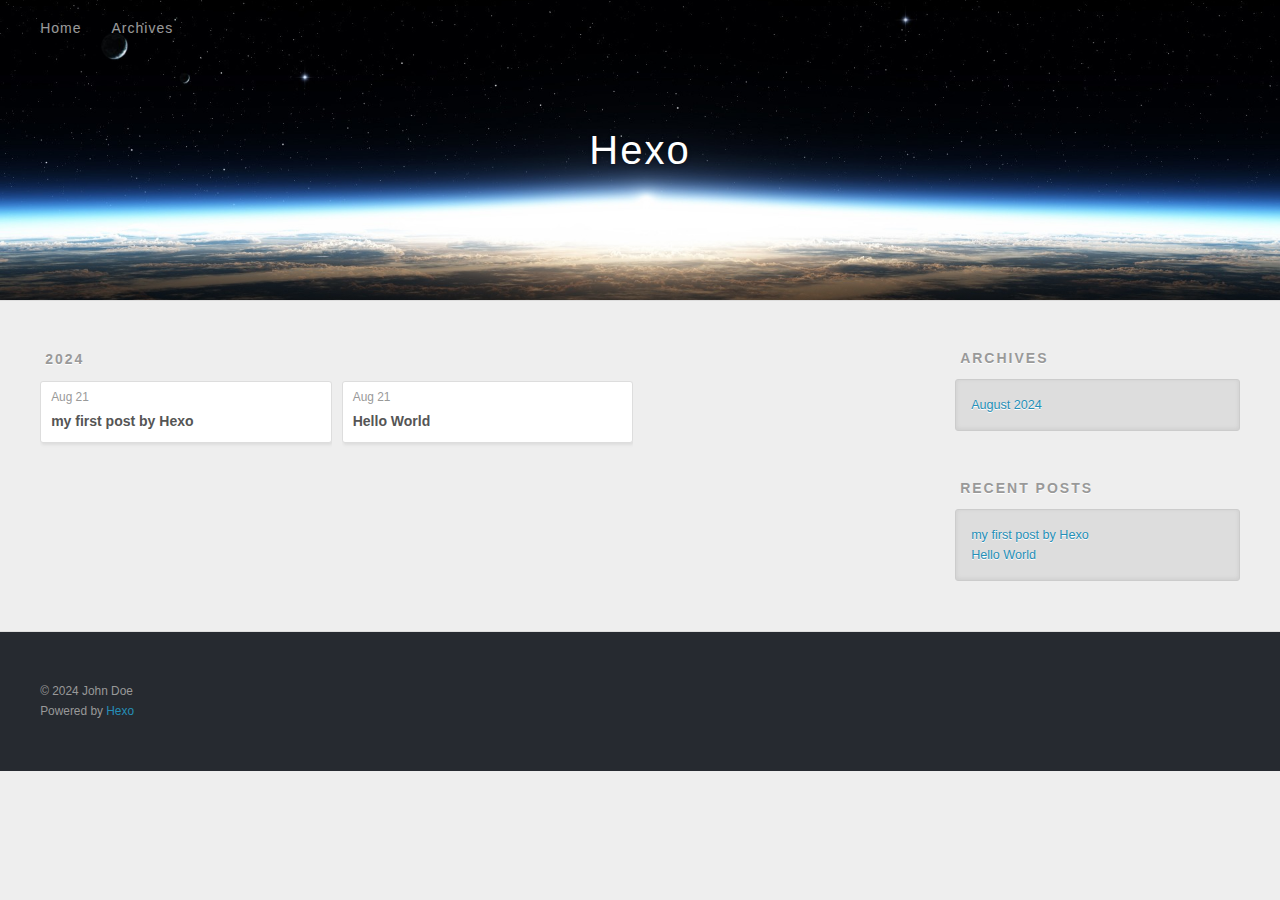
==== archives/index.html @ 2143d2cd "Site updated: 2024-08-21 15:59:13" ====
<!DOCTYPE html>
<html>
<head>
  <meta charset="utf-8">
  
  
  <title>Archives | Hexo</title>
  <meta name="viewport" content="width=device-width, initial-scale=1, shrink-to-fit=no">
  <meta property="og:type" content="website">
<meta property="og:title" content="Hexo">
<meta property="og:url" content="http://example.com/archives/index.html">
<meta property="og:site_name" content="Hexo">
<meta property="og:locale" content="en_US">
<meta property="article:author" content="John Doe">
<meta name="twitter:card" content="summary">
  
    <link rel="alternate" href="/atom.xml" title="Hexo" type="application/atom+xml">
  
  
    <link rel="shortcut icon" href="/favicon.png">
  
  
  
<link rel="stylesheet" href="/css/style.css">

  
    
<link rel="stylesheet" href="/fancybox/jquery.fancybox.min.css">

  
  
<meta name="generator" content="Hexo 7.3.0"></head>

<body>
  <div id="container">
    <div id="wrap">
      <header id="header">
  <div id="banner"></div>
  <div id="header-outer" class="outer">
    <div id="header-title" class="inner">
      <h1 id="logo-wrap">
        <a href="/" id="logo">Hexo</a>
      </h1>
      
    </div>
    <div id="header-inner" class="inner">
      <nav id="main-nav">
        <a id="main-nav-toggle" class="nav-icon"><span class="fa fa-bars"></span></a>
        
          <a class="main-nav-link" href="/">Home</a>
        
          <a class="main-nav-link" href="/archives">Archives</a>
        
      </nav>
      <nav id="sub-nav">
        
        
          <a class="nav-icon" href="/atom.xml" title="RSS Feed"><span class="fa fa-rss"></span></a>
        
        <a class="nav-icon nav-search-btn" title="Search"><span class="fa fa-search"></span></a>
      </nav>
      <div id="search-form-wrap">
        <form action="//google.com/search" method="get" accept-charset="UTF-8" class="search-form"><input type="search" name="q" class="search-form-input" placeholder="Search"><button type="submit" class="search-form-submit">&#xF002;</button><input type="hidden" name="sitesearch" value="http://example.com"></form>
      </div>
    </div>
  </div>
</header>

      <div class="outer">
        <section id="main">
  
  
    
    
      
      
      <section class="archives-wrap">
        <div class="archive-year-wrap">
          <a href="/archives/2024" class="archive-year">2024</a>
        </div>
        <div class="archives">
    
    <article class="archive-article archive-type-post">
  <div class="archive-article-inner">
    <header class="archive-article-header">
      <a href="/2024/08/21/my-first-post-by-Hexo/" class="archive-article-date">
  <time class="dt-published" datetime="2024-08-21T07:55:09.000Z" itemprop="datePublished">Aug 21</time>
</a>
      
  
    <h1 itemprop="name">
      <a class="archive-article-title" href="/2024/08/21/my-first-post-by-Hexo/">my first post by Hexo</a>
    </h1>
  

    </header>
  </div>
</article>
  
    
    
    <article class="archive-article archive-type-post">
  <div class="archive-article-inner">
    <header class="archive-article-header">
      <a href="/2024/08/21/hello-world/" class="archive-article-date">
  <time class="dt-published" datetime="2024-08-21T05:29:50.859Z" itemprop="datePublished">Aug 21</time>
</a>
      
  
    <h1 itemprop="name">
      <a class="archive-article-title" href="/2024/08/21/hello-world/">Hello World</a>
    </h1>
  

    </header>
  </div>
</article>
  
  
    </div></section>
  


</section>
        
          <aside id="sidebar">
  
    

  
    

  
    
  
    
  <div class="widget-wrap">
    <h3 class="widget-title">Archives</h3>
    <div class="widget">
      <ul class="archive-list"><li class="archive-list-item"><a class="archive-list-link" href="/archives/2024/08/">August 2024</a></li></ul>
    </div>
  </div>


  
    
  <div class="widget-wrap">
    <h3 class="widget-title">Recent Posts</h3>
    <div class="widget">
      <ul>
        
          <li>
            <a href="/2024/08/21/my-first-post-by-Hexo/">my first post by Hexo</a>
          </li>
        
          <li>
            <a href="/2024/08/21/hello-world/">Hello World</a>
          </li>
        
      </ul>
    </div>
  </div>

  
</aside>
        
      </div>
      <footer id="footer">
  
  <div class="outer">
    <div id="footer-info" class="inner">
      
      &copy; 2024 John Doe<br>
      Powered by <a href="https://hexo.io/" target="_blank">Hexo</a>
    </div>
  </div>
</footer>

    </div>
    <nav id="mobile-nav">
  
    <a href="/" class="mobile-nav-link">Home</a>
  
    <a href="/archives" class="mobile-nav-link">Archives</a>
  
</nav>
    


<script src="/js/jquery-3.6.4.min.js"></script>



  
<script src="/fancybox/jquery.fancybox.min.js"></script>




<script src="/js/script.js"></script>





  </div>
</body>
</html>
---- css/style.css ----
body {
  width: 100%;
}
body:before,
body:after {
  content: "";
  display: table;
}
body:after {
  clear: both;
}
html,
body,
div,
span,
applet,
object,
iframe,
h1,
h2,
h3,
h4,
h5,
h6,
p,
blockquote,
pre,
a,
abbr,
acronym,
address,
big,
cite,
code,
del,
dfn,
em,
img,
ins,
kbd,
q,
s,
samp,
small,
strike,
strong,
sub,
sup,
tt,
var,
dl,
dt,
dd,
ol,
ul,
li,
fieldset,
form,
label,
legend,
table,
caption,
tbody,
tfoot,
thead,
tr,
th,
td {
  margin: 0;
  padding: 0;
  border: 0;
  outline: 0;
  font-weight: inherit;
  font-style: inherit;
  font-family: inherit;
  font-size: 100%;
  vertical-align: baseline;
}
body {
  line-height: 1;
  color: #000;
  background: #fff;
}
ol,
ul {
  list-style: none;
}
table {
  border-collapse: separate;
  border-spacing: 0;
  vertical-align: middle;
}
caption,
th,
td {
  text-align: left;
  font-weight: normal;
  vertical-align: middle;
}
a img {
  border: none;
}
input,
button {
  margin: 0;
  padding: 0;
}
input::-moz-focus-inner,
button::-moz-focus-inner {
  border: 0;
  padding: 0;
}
html,
body,
#container {
  height: 100%;
}
body {
  background: #eee;
  font: 14px -apple-system, BlinkMacSystemFont, "Segoe UI", "Roboto", "Oxygen", "Ubuntu", "Cantarell", "Fira Sans", "Droid Sans", "Helvetica Neue", sans-serif;
  -webkit-text-size-adjust: 100%;
}
.outer {
  max-width: 1220px;
  margin: 0 auto;
  padding: 0 20px;
}
.outer:before,
.outer:after {
  content: "";
  display: table;
}
.outer:after {
  clear: both;
}
.inner {
  display: inline;
  float: left;
  width: 98.33333333333333%;
  margin: 0 0.833333333333333%;
}
.left,
.alignleft {
  float: left;
}
.right,
.alignright {
  float: right;
}
.clear {
  clear: both;
}
#container {
  position: relative;
}
.mobile-nav-on {
  overflow: hidden;
}
#wrap {
  height: 100%;
  width: 100%;
  position: absolute;
  top: 0;
  left: 0;
  -webkit-transition: 0.2s ease-out;
  -moz-transition: 0.2s ease-out;
  -ms-transition: 0.2s ease-out;
  transition: 0.2s ease-out;
  z-index: 1;
  background: #eee;
}
.mobile-nav-on #wrap {
  left: 280px;
}
@media screen and (min-width: 768px) {
  #main {
    display: inline;
    float: left;
    width: 73.33333333333333%;
    margin: 0 0.833333333333333%;
  }
}
.article-date,
.article-category-link,
.archive-year,
.widget-title {
  text-decoration: none;
  text-transform: uppercase;
  letter-spacing: 2px;
  color: #999;
  margin-bottom: 1em;
  margin-left: 5px;
  line-height: 1em;
  text-shadow: 0 1px #fff;
  font-weight: bold;
}
.article-inner,
.archive-article-inner {
  background: #fff;
  -webkit-box-shadow: 1px 2px 3px #ddd;
  box-shadow: 1px 2px 3px #ddd;
  border: 1px solid #ddd;
  border-radius: 3px;
}
.article-entry h1,
.widget h1 {
  font-size: 2em;
}
.article-entry h2,
.widget h2 {
  font-size: 1.5em;
}
.article-entry h3,
.widget h3 {
  font-size: 1.3em;
}
.article-entry h4,
.widget h4 {
  font-size: 1.2em;
}
.article-entry h5,
.widget h5 {
  font-size: 1em;
}
.article-entry h6,
.widget h6 {
  font-size: 1em;
  color: #999;
}
.article-entry hr,
.widget hr {
  border: 1px dashed #ddd;
}
.article-entry strong,
.widget strong {
  font-weight: bold;
}
.article-entry em,
.widget em,
.article-entry cite,
.widget cite {
  font-style: italic;
}
.article-entry sup,
.widget sup,
.article-entry sub,
.widget sub {
  font-size: 0.75em;
  line-height: 0;
  position: relative;
  vertical-align: baseline;
}
.article-entry sup,
.widget sup {
  top: -0.5em;
}
.article-entry sub,
.widget sub {
  bottom: -0.2em;
}
.article-entry small,
.widget small {
  font-size: 0.85em;
}
.article-entry acronym,
.widget acronym,
.article-entry abbr,
.widget abbr {
  border-bottom: 1px dotted;
}
.article-entry ul,
.widget ul,
.article-entry ol,
.widget ol,
.article-entry dl,
.widget dl {
  margin: 0 20px;
  line-height: 1.6em;
}
.article-entry ul ul,
.widget ul ul,
.article-entry ol ul,
.widget ol ul,
.article-entry ul ol,
.widget ul ol,
.article-entry ol ol,
.widget ol ol {
  margin-top: 0;
  margin-bottom: 0;
}
.article-entry ul,
.widget ul {
  list-style: disc;
}
.article-entry ol,
.widget ol {
  list-style: decimal;
}
.article-entry dt,
.widget dt {
  font-weight: bold;
}
#header {
  height: 300px;
  position: relative;
  border-bottom: 1px solid #ddd;
}
#header:before,
#header:after {
  content: "";
  position: absolute;
  left: 0;
  right: 0;
  height: 40px;
}
#header:before {
  top: 0;
  background: -webkit-linear-gradient(rgba(0,0,0,0.2), transparent);
  background: -moz-linear-gradient(rgba(0,0,0,0.2), transparent);
  background: -ms-linear-gradient(rgba(0,0,0,0.2), transparent);
  background: linear-gradient(rgba(0,0,0,0.2), transparent);
}
#header:after {
  bottom: 0;
  background: -webkit-linear-gradient(transparent, rgba(0,0,0,0.2));
  background: -moz-linear-gradient(transparent, rgba(0,0,0,0.2));
  background: -ms-linear-gradient(transparent, rgba(0,0,0,0.2));
  background: linear-gradient(transparent, rgba(0,0,0,0.2));
}
#header-outer {
  height: 100%;
  position: relative;
}
#header-inner {
  position: relative;
  overflow: hidden;
}
#banner {
  position: absolute;
  top: 0;
  left: 0;
  width: 100%;
  height: 100%;
  background: url("images/banner.jpg") center #000;
  background-size: cover;
  z-index: -1;
}
#header-title {
  text-align: center;
  height: 40px;
  position: absolute;
  top: 50%;
  left: 0;
  margin-top: -20px;
}
#logo,
#subtitle {
  text-decoration: none;
  color: #fff;
  font-weight: 300;
  text-shadow: 0 1px 4px rgba(0,0,0,0.3);
}
#logo {
  font-size: 40px;
  line-height: 40px;
  letter-spacing: 2px;
}
#subtitle {
  font-size: 16px;
  line-height: 16px;
  letter-spacing: 1px;
}
#subtitle-wrap {
  margin-top: 16px;
}
#main-nav {
  float: left;
  margin-left: -15px;
}
.nav-icon,
.main-nav-link {
  float: left;
  color: #fff;
  opacity: 0.6;
  text-decoration: none;
  text-shadow: 0 1px rgba(0,0,0,0.2);
  -webkit-transition: opacity 0.2s;
  -moz-transition: opacity 0.2s;
  -ms-transition: opacity 0.2s;
  transition: opacity 0.2s;
  display: block;
  padding: 20px 15px;
}
.nav-icon:hover,
.main-nav-link:hover {
  opacity: 1;
}
.nav-icon {
  text-align: center;
  font-size: 14px;
  width: 14px;
  height: 14px;
  padding: 20px 15px;
  position: relative;
  cursor: pointer;
}
.main-nav-link {
  font-weight: 300;
  letter-spacing: 1px;
}
@media screen and (max-width: 479px) {
  .main-nav-link {
    display: none;
  }
}
#main-nav-toggle {
  display: none;
}
@media screen and (max-width: 479px) {
  #main-nav-toggle {
    display: block;
  }
}
#sub-nav {
  float: right;
  margin-right: -15px;
}
#search-form-wrap {
  position: absolute;
  top: 15px;
  width: 150px;
  height: 30px;
  right: -150px;
  opacity: 0;
  -webkit-transition: 0.2s ease-out;
  -moz-transition: 0.2s ease-out;
  -ms-transition: 0.2s ease-out;
  transition: 0.2s ease-out;
}
#search-form-wrap.on {
  opacity: 1;
  right: 0;
}
@media screen and (max-width: 479px) {
  #search-form-wrap {
    width: 100%;
    right: -100%;
  }
}
.search-form {
  position: absolute;
  top: 0;
  left: 0;
  right: 0;
  background: #fff;
  padding: 5px 15px;
  border-radius: 15px;
  -webkit-box-shadow: 0 0 10px rgba(0,0,0,0.3);
  box-shadow: 0 0 10px rgba(0,0,0,0.3);
}
.search-form-input {
  border: none;
  background: none;
  color: #555;
  width: 100%;
  font: 13px -apple-system, BlinkMacSystemFont, "Segoe UI", "Roboto", "Oxygen", "Ubuntu", "Cantarell", "Fira Sans", "Droid Sans", "Helvetica Neue", sans-serif;
  outline: none;
}
.search-form-input::-webkit-search-results-decoration,
.search-form-input::-webkit-search-cancel-button {
  -webkit-appearance: none;
}
.search-form-submit {
  position: absolute;
  top: 50%;
  right: 10px;
  margin-top: -7px;
  font: 13px ForkAwesome;
  border: none;
  background: none;
  color: #bbb;
  cursor: pointer;
}
.search-form-submit:hover,
.search-form-submit:focus {
  color: #777;
}
.article {
  margin: 50px 0;
}
.article-inner {
  overflow: hidden;
}
.article-meta:before,
.article-meta:after {
  content: "";
  display: table;
}
.article-meta:after {
  clear: both;
}
.article-date {
  float: left;
}
.article-category {
  float: left;
  line-height: 1em;
  color: #ccc;
  text-shadow: 0 1px #fff;
  margin-left: 8px;
}
.article-category:before {
  content: "\2022";
}
.article-category-link {
  margin: 0 12px 1em;
}
.article-header {
  padding: 20px 20px 0;
}
.article-title {
  text-decoration: none;
  font-size: 2em;
  font-weight: bold;
  color: #555;
  line-height: 1.1em;
  -webkit-transition: color 0.2s;
  -moz-transition: color 0.2s;
  -ms-transition: color 0.2s;
  transition: color 0.2s;
}
a.article-title:hover {
  color: #258fb8;
}
.article-entry {
  color: #555;
  padding: 0 20px;
}
.article-entry:before,
.article-entry:after {
  content: "";
  display: table;
}
.article-entry:after {
  clear: both;
}
.article-entry p,
.article-entry table {
  line-height: 1.6em;
  margin: 1.6em 0;
}
.article-entry h1,
.article-entry h2,
.article-entry h3,
.article-entry h4,
.article-entry h5,
.article-entry h6 {
  font-weight: bold;
}
.article-entry h1,
.article-entry h2,
.article-entry h3,
.article-entry h4,
.article-entry h5,
.article-entry h6 {
  line-height: 1.1em;
  margin: 1.1em 0;
}
.article-entry a {
  color: #258fb8;
  text-decoration: none;
}
.article-entry a:hover {
  text-decoration: underline;
}
.article-entry ul,
.article-entry ol,
.article-entry dl {
  margin-top: 1.6em;
  margin-bottom: 1.6em;
}
.article-entry img,
.article-entry video {
  max-width: 100%;
  height: auto;
  display: block;
  margin: auto;
}
.article-entry iframe {
  border: none;
}
.article-entry table {
  width: 100%;
  border-collapse: collapse;
  border-spacing: 0;
}
.article-entry th {
  font-weight: bold;
  border-bottom: 3px solid #ddd;
  padding-bottom: 0.5em;
}
.article-entry td {
  border-bottom: 1px solid #ddd;
  padding: 10px 0;
}
.article-entry blockquote {
  font-family: Georgia, "Times New Roman", serif;
  margin: 1.6em 20px;
  text-align: center;
}
.article-entry blockquote footer {
  font-size: 14px;
  margin: 1.6em 0;
  font-family: -apple-system, BlinkMacSystemFont, "Segoe UI", "Roboto", "Oxygen", "Ubuntu", "Cantarell", "Fira Sans", "Droid Sans", "Helvetica Neue", sans-serif;
}
.article-entry blockquote footer cite:before {
  content: "—";
  padding: 0 0.5em;
}
.article-entry .pullquote {
  text-align: left;
  width: 45%;
  margin: 0;
}
.article-entry .pullquote.left {
  margin-left: 0.5em;
  margin-right: 1em;
}
.article-entry .pullquote.right {
  margin-right: 0.5em;
  margin-left: 1em;
}
.article-entry .caption {
  color: #999;
  display: block;
  font-size: 0.9em;
  margin-top: 0.5em;
  position: relative;
  text-align: center;
}
.article-entry .video-container {
  position: relative;
  padding-top: 56.25%;
  height: 0;
  overflow: hidden;
}
.article-entry .video-container iframe,
.article-entry .video-container object,
.article-entry .video-container embed {
  position: absolute;
  top: 0;
  left: 0;
  width: 100%;
  height: 100%;
  margin-top: 0;
}
.article-more-link a {
  display: inline-block;
  line-height: 1em;
  padding: 6px 15px;
  border-radius: 15px;
  background: #eee;
  color: #999;
  text-shadow: 0 1px #fff;
  text-decoration: none;
}
.article-more-link a:hover {
  background: #258fb8;
  color: #fff;
  text-decoration: none;
  text-shadow: 0 1px #1e7293;
}
.article-footer {
  font-size: 0.85em;
  line-height: 1.6em;
  border-top: 1px solid #ddd;
  padding-top: 1.6em;
  margin: 0 20px 20px;
}
.article-footer:before,
.article-footer:after {
  content: "";
  display: table;
}
.article-footer:after {
  clear: both;
}
.article-footer a {
  color: #999;
  text-decoration: none;
}
.article-footer a:hover {
  color: #555;
}
.article-tag-list-item {
  float: left;
  margin-right: 10px;
}
.article-tag-list-link:before {
  content: "#";
}
.article-comment-link {
  float: right;
}
.article-comment-link:before {
  padding-right: 8px;
}
.article-share-link {
  cursor: pointer;
  float: right;
  margin-left: 20px;
}
.article-share-link:before {
  padding-right: 6px;
}
#article-nav {
  position: relative;
}
#article-nav:before,
#article-nav:after {
  content: "";
  display: table;
}
#article-nav:after {
  clear: both;
}
@media screen and (min-width: 768px) {
  #article-nav {
    margin: 50px 0;
  }
  #article-nav:before {
    width: 8px;
    height: 8px;
    position: absolute;
    top: 50%;
    left: 50%;
    margin-top: -4px;
    margin-left: -4px;
    content: "";
    border-radius: 50%;
    background: #ddd;
    -webkit-box-shadow: 0 1px 2px #fff;
    box-shadow: 0 1px 2px #fff;
  }
}
.article-nav-link-wrap {
  text-decoration: none;
  text-shadow: 0 1px #fff;
  color: #999;
  -webkit-box-sizing: border-box;
  -moz-box-sizing: border-box;
  box-sizing: border-box;
  margin-top: 50px;
  text-align: center;
  display: block;
}
.article-nav-link-wrap:hover {
  color: #555;
}
@media screen and (min-width: 768px) {
  .article-nav-link-wrap {
    width: 50%;
    margin-top: 0;
  }
}
@media screen and (min-width: 768px) {
  #article-nav-newer {
    float: left;
    text-align: right;
    padding-right: 20px;
  }
}
@media screen and (min-width: 768px) {
  #article-nav-older {
    float: right;
    text-align: left;
    padding-left: 20px;
  }
}
.article-nav-caption {
  text-transform: uppercase;
  letter-spacing: 2px;
  color: #ddd;
  line-height: 1em;
  font-weight: bold;
}
#article-nav-newer .article-nav-caption {
  margin-right: -2px;
}
.article-nav-title {
  font-size: 0.85em;
  line-height: 1.6em;
  margin-top: 0.5em;
}
.article-share-box {
  position: absolute;
  display: none;
  background: #fff;
  -webkit-box-shadow: 1px 2px 10px rgba(0,0,0,0.2);
  box-shadow: 1px 2px 10px rgba(0,0,0,0.2);
  border-radius: 3px;
  margin-left: -145px;
  overflow: hidden;
  z-index: 1;
}
.article-share-box.on {
  display: block;
}
.article-share-input {
  width: 100%;
  background: none;
  -webkit-box-sizing: border-box;
  -moz-box-sizing: border-box;
  box-sizing: border-box;
  font: 14px -apple-system, BlinkMacSystemFont, "Segoe UI", "Roboto", "Oxygen", "Ubuntu", "Cantarell", "Fira Sans", "Droid Sans", "Helvetica Neue", sans-serif;
  padding: 0 15px;
  color: #555;
  outline: none;
  border: 1px solid #ddd;
  border-radius: 3px 3px 0 0;
  height: 36px;
  line-height: 36px;
}
.article-share-links {
  background: #eee;
}
.article-share-links:before,
.article-share-links:after {
  content: "";
  display: table;
}
.article-share-links:after {
  clear: both;
}
.article-share-twitter,
.article-share-facebook,
.article-share-pinterest,
.article-share-linkedin {
  width: 50px;
  height: 36px;
  display: block;
  float: left;
  position: relative;
  color: #999;
  text-shadow: 0 1px #fff;
}
.article-share-twitter:before,
.article-share-facebook:before,
.article-share-pinterest:before,
.article-share-linkedin:before {
  font-size: 20px;
  width: 20px;
  height: 20px;
  position: absolute;
  top: 50%;
  left: 50%;
  margin-top: -10px;
  margin-left: -10px;
  text-align: center;
}
.article-share-twitter:hover,
.article-share-facebook:hover,
.article-share-pinterest:hover,
.article-share-linkedin:hover {
  color: #fff;
}
.article-share-twitter:hover {
  background: #00aced;
  text-shadow: 0 1px #008abe;
}
.article-share-facebook:hover {
  background: #3b5998;
  text-shadow: 0 1px #2f477a;
}
.article-share-pinterest:hover {
  background: #cb2027;
  text-shadow: 0 1px #a21a1f;
}
.article-share-linkedin:hover {
  background: #0077b5;
  text-shadow: 0 1px #005f91;
}
.article-gallery {
  background: #000;
  position: relative;
}
.article-gallery-photos {
  position: relative;
  overflow: hidden;
}
.article-gallery-img {
  display: none;
  max-width: 100%;
}
.article-gallery-img:first-child {
  display: block;
}
.article-gallery-img.loaded {
  position: absolute;
  display: block;
}
.article-gallery-img img {
  display: block;
  max-width: 100%;
  margin: 0 auto;
}
#comments {
  background: #fff;
  -webkit-box-shadow: 1px 2px 3px #ddd;
  box-shadow: 1px 2px 3px #ddd;
  padding: 20px;
  border: 1px solid #ddd;
  border-radius: 3px;
  margin: 50px 0;
}
#comments a {
  color: #258fb8;
}
.archives-wrap {
  margin: 50px 0;
}
.archives:before,
.archives:after {
  content: "";
  display: table;
}
.archives:after {
  clear: both;
}
.archive-year-wrap {
  margin-bottom: 1em;
}
.archives {
  -webkit-column-gap: 10px;
  -moz-column-gap: 10px;
  column-gap: 10px;
}
@media screen and (min-width: 480px) and (max-width: 767px) {
  .archives {
    -webkit-column-count: 2;
    -moz-column-count: 2;
    column-count: 2;
  }
}
@media screen and (min-width: 768px) {
  .archives {
    -webkit-column-count: 3;
    -moz-column-count: 3;
    column-count: 3;
  }
}
.archive-article {
  -webkit-column-break-inside: avoid;
  page-break-inside: avoid;
  overflow: hidden;
  break-inside: avoid-column;
}
.archive-article-inner {
  padding: 10px;
  margin-bottom: 15px;
}
.archive-article-title {
  text-decoration: none;
  font-weight: bold;
  color: #555;
  -webkit-transition: color 0.2s;
  -moz-transition: color 0.2s;
  -ms-transition: color 0.2s;
  transition: color 0.2s;
  line-height: 1.6em;
}
.archive-article-title:hover {
  color: #258fb8;
}
.archive-article-footer {
  margin-top: 1em;
}
.archive-article-date {
  color: #999;
  text-decoration: none;
  font-size: 0.85em;
  line-height: 1em;
  margin-bottom: 0.5em;
  display: block;
}
#page-nav {
  margin: 50px auto;
  background: #fff;
  -webkit-box-shadow: 1px 2px 3px #ddd;
  box-shadow: 1px 2px 3px #ddd;
  border: 1px solid #ddd;
  border-radius: 3px;
  text-align: center;
  color: #999;
  overflow: hidden;
}
#page-nav:before,
#page-nav:after {
  content: "";
  display: table;
}
#page-nav:after {
  clear: both;
}
#page-nav a,
#page-nav span {
  padding: 10px 20px;
  line-height: 1;
  height: 2ex;
}
#page-nav a {
  color: #999;
  text-decoration: none;
}
#page-nav a:hover {
  background: #999;
  color: #fff;
}
#page-nav .prev {
  float: left;
}
#page-nav .next {
  float: right;
}
#page-nav .page-number {
  display: inline-block;
}
@media screen and (max-width: 479px) {
  #page-nav .page-number {
    display: none;
  }
}
#page-nav .current {
  color: #555;
  font-weight: bold;
}
#page-nav .space {
  color: #ddd;
}
#footer {
  background: #262a30;
  padding: 50px 0;
  border-top: 1px solid #ddd;
  color: #999;
}
#footer a {
  color: #258fb8;
  text-decoration: none;
}
#footer a:hover {
  text-decoration: underline;
}
#footer-info {
  line-height: 1.6em;
  font-size: 0.85em;
}
.article-entry pre,
.article-entry .highlight {
  background: #2d2d2d;
  margin: 0 -20px;
  padding: 15px 20px;
  border-style: solid;
  border-color: #ddd;
  border-width: 1px 0;
  overflow: auto;
  color: #ccc;
  line-height: 22.400000000000002px;
}
.article-entry .highlight .gutter pre,
.article-entry .gist .gist-file .gist-data .line-numbers {
  color: #666;
  font-size: 0.85em;
}
.article-entry pre,
.article-entry code {
  font-family: "Source Code Pro", Consolas, Monaco, Menlo, Consolas, monospace;
}
.article-entry code {
  background: #eee;
  text-shadow: 0 1px #fff;
  padding: 0 0.3em;
}
.article-entry pre code {
  background: none;
  text-shadow: none;
  padding: 0;
}
.article-entry .highlight pre {
  border: none;
  margin: 0;
  padding: 0;
}
.article-entry .highlight table {
  margin: 0;
  width: auto;
}
.article-entry .highlight td {
  border: none;
  padding: 0;
}
.article-entry .highlight figcaption {
  font-size: 0.85em;
  color: #999;
  line-height: 1em;
  margin-bottom: 1em;
}
.article-entry .highlight figcaption:before,
.article-entry .highlight figcaption:after {
  content: "";
  display: table;
}
.article-entry .highlight figcaption:after {
  clear: both;
}
.article-entry .highlight figcaption a {
  float: right;
}
.article-entry .highlight .gutter {
  -moz-user-select: none;
  -ms-user-select: none;
  -webkit-user-select: none;
  -webkit-user-select: none;
  -moz-user-select: none;
  -ms-user-select: none;
  user-select: none;
}
.article-entry .highlight .gutter pre {
  text-align: right;
  padding-right: 20px;
}
.article-entry .highlight .line {
  height: 22.400000000000002px;
}
.article-entry .highlight .line.marked {
  background: #515151;
}
.article-entry .gist {
  margin: 0 -20px;
  border-style: solid;
  border-color: #ddd;
  border-width: 1px 0;
  background: #2d2d2d;
  padding: 15px 20px 15px 0;
}
.article-entry .gist .gist-file {
  border: none;
  font-family: "Source Code Pro", Consolas, Monaco, Menlo, Consolas, monospace;
  margin: 0;
}
.article-entry .gist .gist-file .gist-data {
  background: none;
  border: none;
}
.article-entry .gist .gist-file .gist-data .line-numbers {
  background: none;
  border: none;
  padding: 0 20px 0 0;
}
.article-entry .gist .gist-file .gist-data .line-data {
  padding: 0 !important;
}
.article-entry .gist .gist-file .highlight {
  margin: 0;
  padding: 0;
  border: none;
}
.article-entry .gist .gist-file .gist-meta {
  background: #2d2d2d;
  color: #999;
  font: 0.85em -apple-system, BlinkMacSystemFont, "Segoe UI", "Roboto", "Oxygen", "Ubuntu", "Cantarell", "Fira Sans", "Droid Sans", "Helvetica Neue", sans-serif;
  text-shadow: 0 0;
  padding: 0;
  margin-top: 1em;
  margin-left: 20px;
}
.article-entry .gist .gist-file .gist-meta a {
  color: #258fb8;
  font-weight: normal;
}
.article-entry .gist .gist-file .gist-meta a:hover {
  text-decoration: underline;
}
pre .comment,
pre .title {
  color: #999;
}
pre .variable,
pre .attribute,
pre .tag,
pre .regexp,
pre .ruby .constant,
pre .xml .tag .title,
pre .xml .pi,
pre .xml .doctype,
pre .html .doctype,
pre .css .id,
pre .css .class,
pre .css .pseudo {
  color: #f2777a;
}
pre .number,
pre .preprocessor,
pre .built_in,
pre .literal,
pre .params,
pre .constant {
  color: #f99157;
}
pre .class,
pre .ruby .class .title,
pre .css .rules .attribute {
  color: #9c9;
}
pre .string,
pre .value,
pre .inheritance,
pre .header,
pre .ruby .symbol,
pre .xml .cdata {
  color: #9c9;
}
pre .css .hexcolor {
  color: #6cc;
}
pre .function,
pre .python .decorator,
pre .python .title,
pre .ruby .function .title,
pre .ruby .title .keyword,
pre .perl .sub,
pre .javascript .title,
pre .coffeescript .title {
  color: #69c;
}
pre .keyword,
pre .javascript .function {
  color: #c9c;
}
@media screen and (max-width: 479px) {
  #mobile-nav {
    position: absolute;
    top: 0;
    left: 0;
    width: 280px;
    height: 100%;
    background: #191919;
    border-right: 1px solid #fff;
  }
}
@media screen and (max-width: 479px) {
  .mobile-nav-link {
    display: block;
    color: #999;
    text-decoration: none;
    padding: 15px 20px;
    font-weight: bold;
  }
  .mobile-nav-link:hover {
    color: #fff;
  }
}
@media screen and (min-width: 768px) {
  #sidebar {
    display: inline;
    float: left;
    width: 23.333333333333332%;
    margin: 0 0.833333333333333%;
  }
}
.widget-wrap {
  margin: 50px 0;
}
.widget {
  color: #777;
  text-shadow: 0 1px #fff;
  background: #ddd;
  -webkit-box-shadow: 0 -1px 4px #ccc inset;
  box-shadow: 0 -1px 4px #ccc inset;
  border: 1px solid #ccc;
  padding: 15px;
  border-radius: 3px;
}
.widget a {
  color: #258fb8;
  text-decoration: none;
}
.widget a:hover {
  text-decoration: underline;
}
.widget ul ul,
.widget ol ul,
.widget dl ul,
.widget ul ol,
.widget ol ol,
.widget dl ol,
.widget ul dl,
.widget ol dl,
.widget dl dl {
  margin-left: 15px;
  list-style: disc;
}
.widget {
  line-height: 1.6em;
  word-wrap: break-word;
  font-size: 0.9em;
}
.widget ul,
.widget ol {
  list-style: none;
  margin: 0;
}
.widget ul ul,
.widget ol ul,
.widget ul ol,
.widget ol ol {
  margin: 0 20px;
}
.widget ul ul,
.widget ol ul {
  list-style: disc;
}
.widget ul ol,
.widget ol ol {
  list-style: decimal;
}
.category-list-count,
.tag-list-count,
.archive-list-count {
  padding-left: 5px;
  color: #999;
  font-size: 0.85em;
}
.category-list-count:before,
.tag-list-count:before,
.archive-list-count:before {
  content: "(";
}
.category-list-count:after,
.tag-list-count:after,
.archive-list-count:after {
  content: ")";
}
.tagcloud a {
  margin-right: 5px;
  display: inline-block;
}
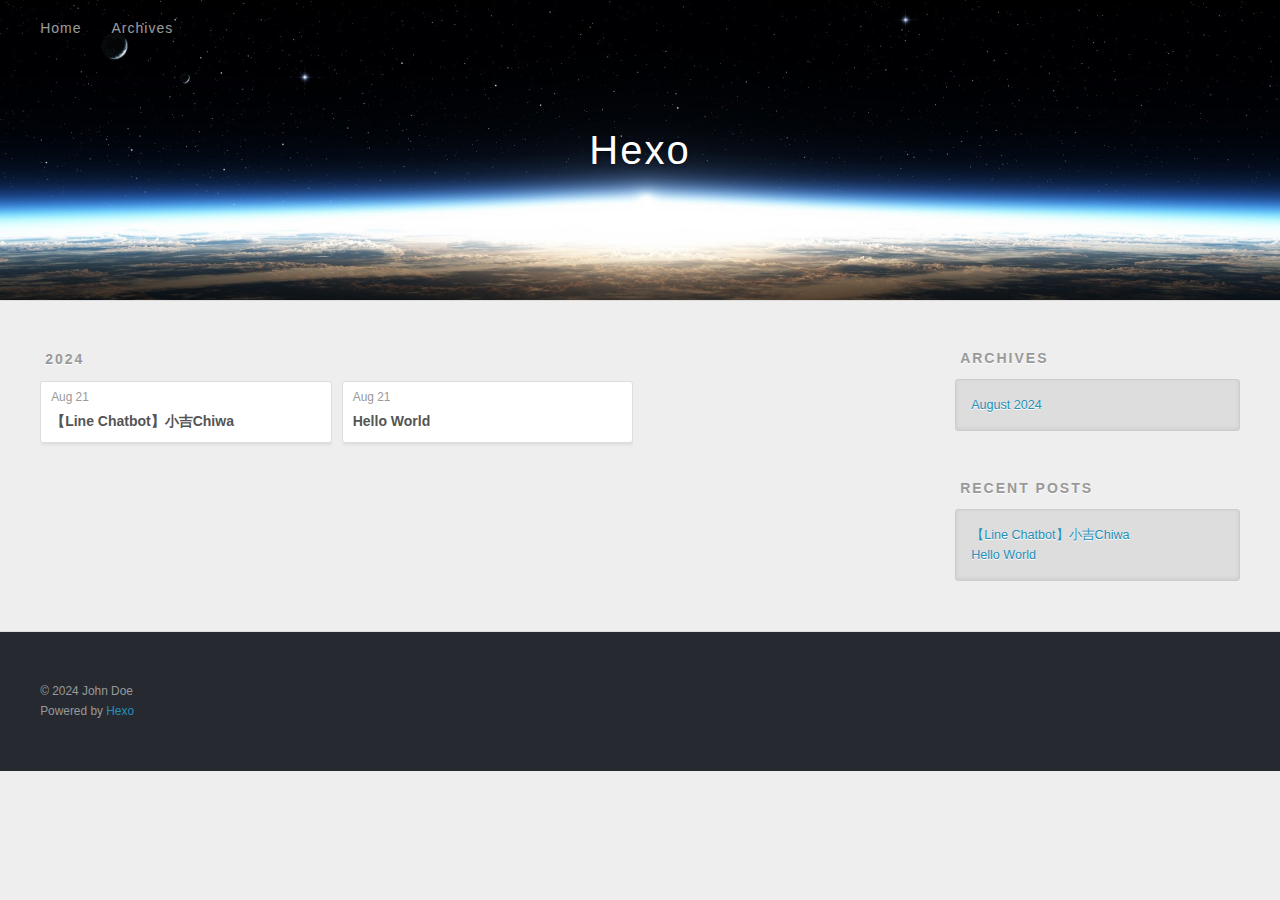
==== commit bbef6198: "Site updated: 2024-08-22 14:25:58" ====
--- a/archives/index.html
+++ b/archives/index.html
@@ -83,13 +83,13 @@
     <article class="archive-article archive-type-post">
   <div class="archive-article-inner">
     <header class="archive-article-header">
-      <a href="/2024/08/21/my-first-post-by-Hexo/" class="archive-article-date">
+      <a href="/2024/08/21/chatbot-chiwa/" class="archive-article-date">
   <time class="dt-published" datetime="2024-08-21T07:55:09.000Z" itemprop="datePublished">Aug 21</time>
 </a>
       
   
     <h1 itemprop="name">
-      <a class="archive-article-title" href="/2024/08/21/my-first-post-by-Hexo/">my first post by Hexo</a>
+      <a class="archive-article-title" href="/2024/08/21/chatbot-chiwa/">【Line Chatbot】小吉Chiwa</a>
     </h1>
   
 
@@ -150,7 +150,7 @@
       <ul>
         
           <li>
-            <a href="/2024/08/21/my-first-post-by-Hexo/">my first post by Hexo</a>
+            <a href="/2024/08/21/chatbot-chiwa/">【Line Chatbot】小吉Chiwa</a>
           </li>
         
           <li>
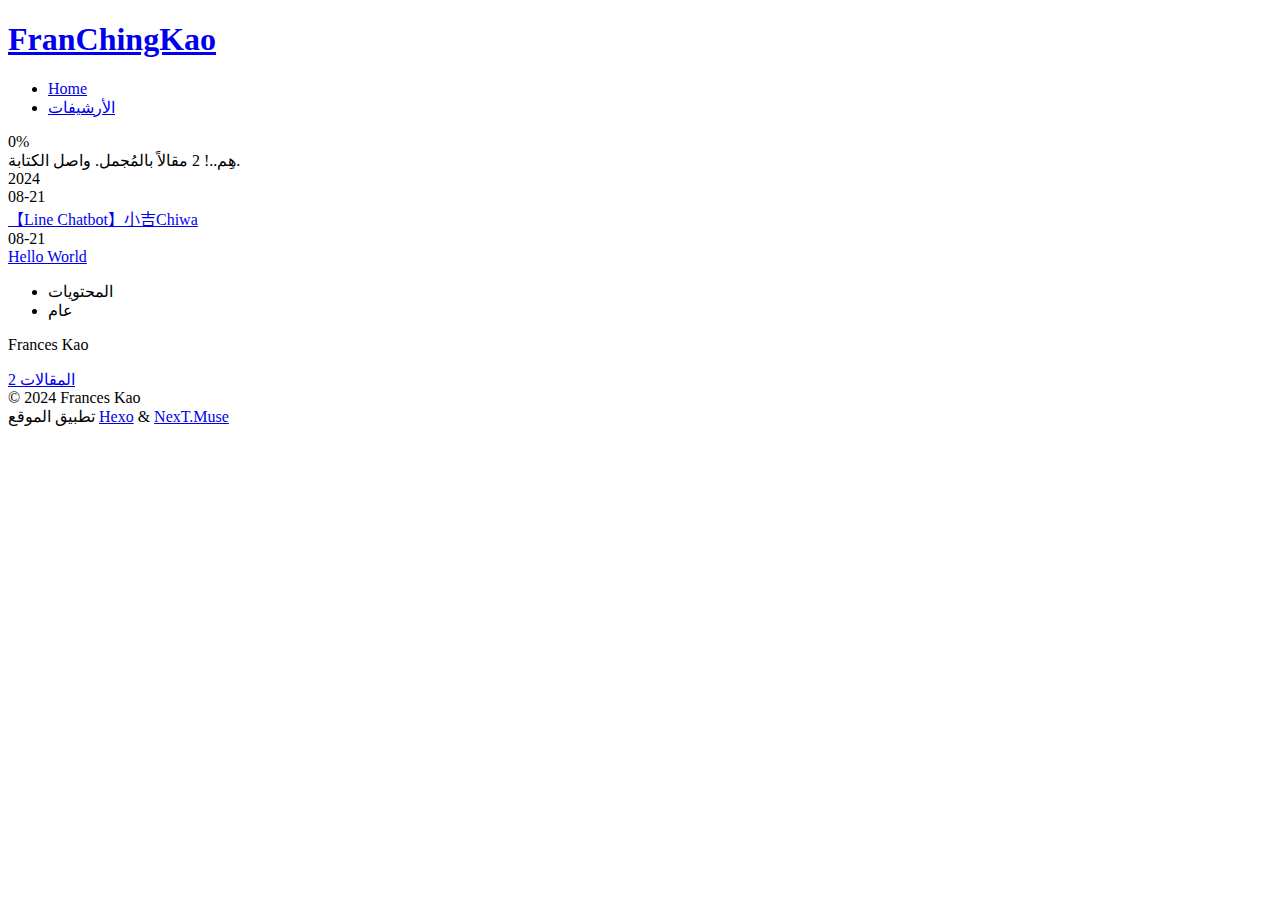
==== commit e70105c7: "Site updated: 2024-08-22 15:59:48" ====
--- a/archives/index.html
+++ b/archives/index.html
@@ -1,208 +1,360 @@
 <!DOCTYPE html>
-<html>
+<html lang="zh-tw">
 <head>
-  <meta charset="utf-8">
-  
-  
-  <title>Archives | Hexo</title>
-  <meta name="viewport" content="width=device-width, initial-scale=1, shrink-to-fit=no">
+  <meta charset="UTF-8">
+<meta name="viewport" content="width=device-width, initial-scale=1, maximum-scale=2">
+<meta name="theme-color" content="#222">
+<meta name="generator" content="Hexo 7.3.0">
+  <link rel="apple-touch-icon" sizes="180x180" href="/franchingkao.github.io/images/apple-touch-icon-next.png">
+  <link rel="icon" type="image/png" sizes="32x32" href="/franchingkao.github.io/images/favicon-32x32-next.png">
+  <link rel="icon" type="image/png" sizes="16x16" href="/franchingkao.github.io/images/favicon-16x16-next.png">
+  <link rel="mask-icon" href="/franchingkao.github.io/images/logo.svg" color="#222">
+
+<link rel="stylesheet" href="/franchingkao.github.io/css/main.css">
+
+
+<link rel="stylesheet" href="/franchingkao.github.io/lib/font-awesome/css/all.min.css">
+
+<script id="hexo-configurations">
+    var NexT = window.NexT || {};
+    var CONFIG = {"hostname":"franchingkao.github.io","root":"/franchingkao.github.io/","scheme":"Muse","version":"7.8.0","exturl":false,"sidebar":{"position":"left","display":"post","padding":18,"offset":12,"onmobile":false},"copycode":{"enable":false,"show_result":false,"style":null},"back2top":{"enable":true,"sidebar":false,"scrollpercent":false},"bookmark":{"enable":false,"color":"#222","save":"auto"},"fancybox":false,"mediumzoom":false,"lazyload":false,"pangu":false,"comments":{"style":"tabs","active":null,"storage":true,"lazyload":false,"nav":null},"algolia":{"hits":{"per_page":10},"labels":{"input_placeholder":"Search for Posts","hits_empty":"We didn't find any results for the search: ${query}","hits_stats":"${hits} results found in ${time} ms"}},"localsearch":{"enable":false,"trigger":"auto","top_n_per_article":1,"unescape":false,"preload":false},"motion":{"enable":true,"async":false,"transition":{"post_block":"fadeIn","post_header":"slideDownIn","post_body":"slideDownIn","coll_header":"slideLeftIn","sidebar":"slideUpIn"}}};
+  </script>
+
   <meta property="og:type" content="website">
-<meta property="og:title" content="Hexo">
-<meta property="og:url" content="http://example.com/archives/index.html">
-<meta property="og:site_name" content="Hexo">
-<meta property="og:locale" content="en_US">
-<meta property="article:author" content="John Doe">
+<meta property="og:title" content="FranChingKao">
+<meta property="og:url" content="https://franchingkao.github.io/franchingkao.github.io/archives/index.html">
+<meta property="og:site_name" content="FranChingKao">
+<meta property="og:locale" content="zh_TW">
+<meta property="article:author" content="Frances Kao">
 <meta name="twitter:card" content="summary">
-  
-    <link rel="alternate" href="/atom.xml" title="Hexo" type="application/atom+xml">
-  
-  
-    <link rel="shortcut icon" href="/favicon.png">
-  
-  
-  
-<link rel="stylesheet" href="/css/style.css">
-
-  
+
+<link rel="canonical" href="https://franchingkao.github.io/franchingkao.github.io/archives/">
+
+
+<script id="page-configurations">
+  // https://hexo.io/docs/variables.html
+  CONFIG.page = {
+    sidebar: "",
+    isHome : false,
+    isPost : false,
+    lang   : 'zh-tw'
+  };
+</script>
+
+  <title>الأرشيف | FranChingKao</title>
+  
+
+
+
+
+
+
+  <noscript>
+  <style>
+  .use-motion .brand,
+  .use-motion .menu-item,
+  .sidebar-inner,
+  .use-motion .post-block,
+  .use-motion .pagination,
+  .use-motion .comments,
+  .use-motion .post-header,
+  .use-motion .post-body,
+  .use-motion .collection-header { opacity: initial; }
+
+  .use-motion .site-title,
+  .use-motion .site-subtitle {
+    opacity: initial;
+    top: initial;
+  }
+
+  .use-motion .logo-line-before i { left: initial; }
+  .use-motion .logo-line-after i { right: initial; }
+  </style>
+</noscript>
+
+</head>
+
+<body itemscope itemtype="http://schema.org/WebPage">
+  <div class="container use-motion">
+    <div class="headband"></div>
+
+    <header class="header" itemscope itemtype="http://schema.org/WPHeader">
+      <div class="header-inner"><div class="site-brand-container">
+  <div class="site-nav-toggle">
+    <div class="toggle" aria-label="تشغيل شريط التصفح">
+      <span class="toggle-line toggle-line-first"></span>
+      <span class="toggle-line toggle-line-middle"></span>
+      <span class="toggle-line toggle-line-last"></span>
+    </div>
+  </div>
+
+  <div class="site-meta">
+
+    <a href="/franchingkao.github.io/" class="brand" rel="start">
+      <span class="logo-line-before"><i></i></span>
+      <h1 class="site-title">FranChingKao</h1>
+      <span class="logo-line-after"><i></i></span>
+    </a>
+  </div>
+
+  <div class="site-nav-right">
+    <div class="toggle popup-trigger">
+    </div>
+  </div>
+</div>
+
+
+
+
+<nav class="site-nav">
+  <ul id="menu" class="main-menu menu">
+        <li class="menu-item menu-item-home">
+
+    <a href="/franchingkao.github.io/" rel="section"><i class="fa fa-home fa-fw"></i>Home</a>
+
+  </li>
+        <li class="menu-item menu-item-archives">
+
+    <a href="/franchingkao.github.io/archives/" rel="section"><i class="fa fa-archive fa-fw"></i>الأرشيفات</a>
+
+  </li>
+  </ul>
+</nav>
+
+
+
+
+</div>
+    </header>
+
     
-<link rel="stylesheet" href="/fancybox/jquery.fancybox.min.css">
-
-  
-  
-<meta name="generator" content="Hexo 7.3.0"></head>
-
-<body>
-  <div id="container">
-    <div id="wrap">
-      <header id="header">
-  <div id="banner"></div>
-  <div id="header-outer" class="outer">
-    <div id="header-title" class="inner">
-      <h1 id="logo-wrap">
-        <a href="/" id="logo">Hexo</a>
-      </h1>
+  <div class="back-to-top">
+    <i class="fa fa-arrow-up"></i>
+    <span>0%</span>
+  </div>
+
+
+    <main class="main">
+      <div class="main-inner">
+        <div class="content-wrap">
+          
+
+          <div class="content archive">
+            
+
+  
+  
+  
+  <div class="post-block">
+    <div class="posts-collapse">
+      <div class="collection-title">
+        <span class="collection-header">هِم..! 2 مقالاً بالمُجمل. واصل الكتابة.</span>
+      </div>
+
       
-    </div>
-    <div id="header-inner" class="inner">
-      <nav id="main-nav">
-        <a id="main-nav-toggle" class="nav-icon"><span class="fa fa-bars"></span></a>
+    <div class="collection-year">
+      <span class="collection-header">2024</span>
+    </div>
+
+  <article itemscope itemtype="http://schema.org/Article">
+    <header class="post-header">
+
+      <div class="post-meta">
+        <time itemprop="dateCreated"
+              datetime="2024-08-21T15:55:09+08:00"
+              content="2024-08-21">
+          08-21
+        </time>
+      </div>
+
+      <div class="post-title">
+          <a class="post-title-link" href="/franchingkao.github.io/2024/08/21/chatbot-chiwa/" itemprop="url">
+            <span itemprop="name">【Line Chatbot】小吉Chiwa</span>
+          </a>
+      </div>
+
+    </header>
+  </article>
+
+  <article itemscope itemtype="http://schema.org/Article">
+    <header class="post-header">
+
+      <div class="post-meta">
+        <time itemprop="dateCreated"
+              datetime="2024-08-21T13:29:50+08:00"
+              content="2024-08-21">
+          08-21
+        </time>
+      </div>
+
+      <div class="post-title">
+          <a class="post-title-link" href="/franchingkao.github.io/2024/08/21/hello-world/" itemprop="url">
+            <span itemprop="name">Hello World</span>
+          </a>
+      </div>
+
+    </header>
+  </article>
+
+
+    </div>
+  </div>
+  
+  
+  
+
+  
+
+
+
+          </div>
+          
+
+<script>
+  window.addEventListener('tabs:register', () => {
+    let { activeClass } = CONFIG.comments;
+    if (CONFIG.comments.storage) {
+      activeClass = localStorage.getItem('comments_active') || activeClass;
+    }
+    if (activeClass) {
+      let activeTab = document.querySelector(`a[href="#comment-${activeClass}"]`);
+      if (activeTab) {
+        activeTab.click();
+      }
+    }
+  });
+  if (CONFIG.comments.storage) {
+    window.addEventListener('tabs:click', event => {
+      if (!event.target.matches('.tabs-comment .tab-content .tab-pane')) return;
+      let commentClass = event.target.classList[1];
+      localStorage.setItem('comments_active', commentClass);
+    });
+  }
+</script>
+
+        </div>
+          
+  
+  <div class="toggle sidebar-toggle">
+    <span class="toggle-line toggle-line-first"></span>
+    <span class="toggle-line toggle-line-middle"></span>
+    <span class="toggle-line toggle-line-last"></span>
+  </div>
+
+  <aside class="sidebar">
+    <div class="sidebar-inner">
+
+      <ul class="sidebar-nav motion-element">
+        <li class="sidebar-nav-toc">
+          المحتويات
+        </li>
+        <li class="sidebar-nav-overview">
+          عام
+        </li>
+      </ul>
+
+      <!--noindex-->
+      <div class="post-toc-wrap sidebar-panel">
+      </div>
+      <!--/noindex-->
+
+      <div class="site-overview-wrap sidebar-panel">
+        <div class="site-author motion-element" itemprop="author" itemscope itemtype="http://schema.org/Person">
+  <p class="site-author-name" itemprop="name">Frances Kao</p>
+  <div class="site-description" itemprop="description"></div>
+</div>
+<div class="site-state-wrap motion-element">
+  <nav class="site-state">
+      <div class="site-state-item site-state-posts">
+          <a href="/franchingkao.github.io/archives/">
         
-          <a class="main-nav-link" href="/">Home</a>
+          <span class="site-state-item-count">2</span>
+          <span class="site-state-item-name">المقالات</span>
+        </a>
+      </div>
+  </nav>
+</div>
+
+
+
+      </div>
+
+    </div>
+  </aside>
+  <div id="sidebar-dimmer"></div>
+
+
+      </div>
+    </main>
+
+    <footer class="footer">
+      <div class="footer-inner">
         
-          <a class="main-nav-link" href="/archives">Archives</a>
+
         
-      </nav>
-      <nav id="sub-nav">
+
+<div class="copyright">
+  
+  &copy; 
+  <span itemprop="copyrightYear">2024</span>
+  <span class="with-love">
+    <i class="fa fa-heart"></i>
+  </span>
+  <span class="author" itemprop="copyrightHolder">Frances Kao</span>
+</div>
+  <div class="powered-by">تطبيق الموقع <a href="https://hexo.io/" class="theme-link" rel="noopener" target="_blank">Hexo</a> & <a href="https://muse.theme-next.org/" class="theme-link" rel="noopener" target="_blank">NexT.Muse</a>
+  </div>
+
         
-        
-          <a class="nav-icon" href="/atom.xml" title="RSS Feed"><span class="fa fa-rss"></span></a>
-        
-        <a class="nav-icon nav-search-btn" title="Search"><span class="fa fa-search"></span></a>
-      </nav>
-      <div id="search-form-wrap">
-        <form action="//google.com/search" method="get" accept-charset="UTF-8" class="search-form"><input type="search" name="q" class="search-form-input" placeholder="Search"><button type="submit" class="search-form-submit">&#xF002;</button><input type="hidden" name="sitesearch" value="http://example.com"></form>
-      </div>
-    </div>
-  </div>
-</header>
-
-      <div class="outer">
-        <section id="main">
-  
-  
-    
-    
-      
-      
-      <section class="archives-wrap">
-        <div class="archive-year-wrap">
-          <a href="/archives/2024" class="archive-year">2024</a>
-        </div>
-        <div class="archives">
-    
-    <article class="archive-article archive-type-post">
-  <div class="archive-article-inner">
-    <header class="archive-article-header">
-      <a href="/2024/08/21/chatbot-chiwa/" class="archive-article-date">
-  <time class="dt-published" datetime="2024-08-21T07:55:09.000Z" itemprop="datePublished">Aug 21</time>
-</a>
-      
-  
-    <h1 itemprop="name">
-      <a class="archive-article-title" href="/2024/08/21/chatbot-chiwa/">【Line Chatbot】小吉Chiwa</a>
-    </h1>
-  
-
-    </header>
-  </div>
-</article>
-  
-    
-    
-    <article class="archive-article archive-type-post">
-  <div class="archive-article-inner">
-    <header class="archive-article-header">
-      <a href="/2024/08/21/hello-world/" class="archive-article-date">
-  <time class="dt-published" datetime="2024-08-21T05:29:50.859Z" itemprop="datePublished">Aug 21</time>
-</a>
-      
-  
-    <h1 itemprop="name">
-      <a class="archive-article-title" href="/2024/08/21/hello-world/">Hello World</a>
-    </h1>
-  
-
-    </header>
-  </div>
-</article>
-  
-  
-    </div></section>
-  
-
-
-</section>
-        
-          <aside id="sidebar">
-  
-    
-
-  
-    
-
-  
-    
-  
-    
-  <div class="widget-wrap">
-    <h3 class="widget-title">Archives</h3>
-    <div class="widget">
-      <ul class="archive-list"><li class="archive-list-item"><a class="archive-list-link" href="/archives/2024/08/">August 2024</a></li></ul>
-    </div>
-  </div>
-
-
-  
-    
-  <div class="widget-wrap">
-    <h3 class="widget-title">Recent Posts</h3>
-    <div class="widget">
-      <ul>
-        
-          <li>
-            <a href="/2024/08/21/chatbot-chiwa/">【Line Chatbot】小吉Chiwa</a>
-          </li>
-        
-          <li>
-            <a href="/2024/08/21/hello-world/">Hello World</a>
-          </li>
-        
-      </ul>
-    </div>
-  </div>
-
-  
-</aside>
-        
-      </div>
-      <footer id="footer">
-  
-  <div class="outer">
-    <div id="footer-info" class="inner">
-      
-      &copy; 2024 John Doe<br>
-      Powered by <a href="https://hexo.io/" target="_blank">Hexo</a>
-    </div>
-  </div>
-</footer>
-
-    </div>
-    <nav id="mobile-nav">
-  
-    <a href="/" class="mobile-nav-link">Home</a>
-  
-    <a href="/archives" class="mobile-nav-link">Archives</a>
-  
-</nav>
-    
-
-
-<script src="/js/jquery-3.6.4.min.js"></script>
-
-
-
-  
-<script src="/fancybox/jquery.fancybox.min.js"></script>
-
-
-
-
-<script src="/js/script.js"></script>
-
-
-
-
-
-  </div>
+
+
+
+
+
+
+
+
+      </div>
+    </footer>
+  </div>
+
+  
+  <script src="/franchingkao.github.io/lib/anime.min.js"></script>
+  <script src="/franchingkao.github.io/lib/velocity/velocity.min.js"></script>
+  <script src="/franchingkao.github.io/lib/velocity/velocity.ui.min.js"></script>
+
+<script src="/franchingkao.github.io/js/utils.js"></script>
+
+<script src="/franchingkao.github.io/js/motion.js"></script>
+
+
+<script src="/franchingkao.github.io/js/schemes/muse.js"></script>
+
+
+<script src="/franchingkao.github.io/js/next-boot.js"></script>
+
+
+
+
+  
+
+
+
+
+
+
+
+
+
+
+
+
+
+
+
+  
+
+  
+
 </body>
-</html>+</html>
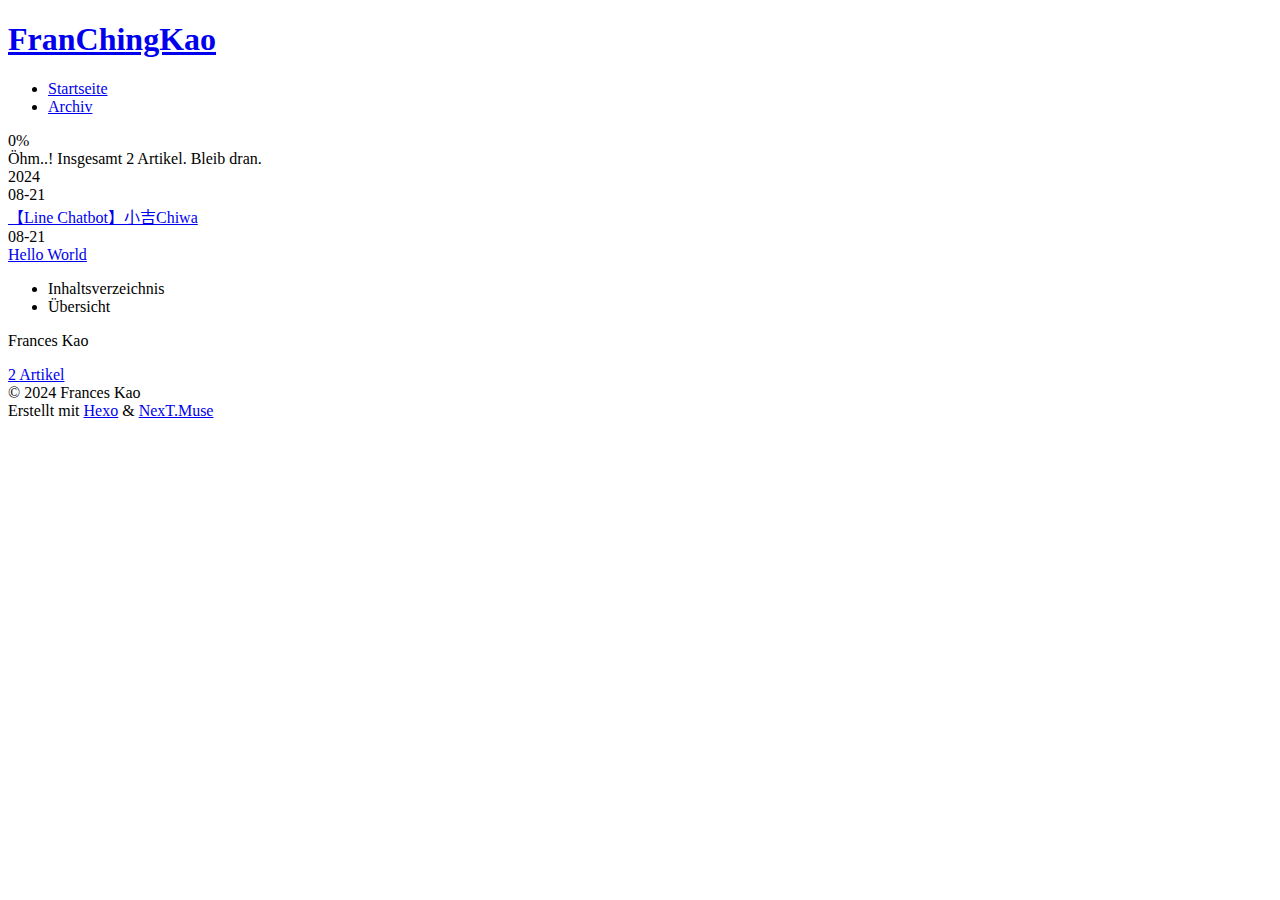
==== commit 465059ac: "Updated:YYYY-08-2024年8月22日 21:27:52" ====
--- a/archives/index.html
+++ b/archives/index.html
@@ -41,7 +41,7 @@
   };
 </script>
 
-  <title>الأرشيف | FranChingKao</title>
+  <title>Archiv | FranChingKao</title>
   
 
 
@@ -81,7 +81,7 @@
     <header class="header" itemscope itemtype="http://schema.org/WPHeader">
       <div class="header-inner"><div class="site-brand-container">
   <div class="site-nav-toggle">
-    <div class="toggle" aria-label="تشغيل شريط التصفح">
+    <div class="toggle" aria-label="Navigationsleiste an/ausschalten">
       <span class="toggle-line toggle-line-first"></span>
       <span class="toggle-line toggle-line-middle"></span>
       <span class="toggle-line toggle-line-last"></span>
@@ -110,12 +110,12 @@
   <ul id="menu" class="main-menu menu">
         <li class="menu-item menu-item-home">
 
-    <a href="/franchingkao.github.io/" rel="section"><i class="fa fa-home fa-fw"></i>Home</a>
+    <a href="/franchingkao.github.io/" rel="section"><i class="fa fa-home fa-fw"></i>Startseite</a>
 
   </li>
         <li class="menu-item menu-item-archives">
 
-    <a href="/franchingkao.github.io/archives/" rel="section"><i class="fa fa-archive fa-fw"></i>الأرشيفات</a>
+    <a href="/franchingkao.github.io/archives/" rel="section"><i class="fa fa-archive fa-fw"></i>Archiv</a>
 
   </li>
   </ul>
@@ -148,7 +148,7 @@
   <div class="post-block">
     <div class="posts-collapse">
       <div class="collection-title">
-        <span class="collection-header">هِم..! 2 مقالاً بالمُجمل. واصل الكتابة.</span>
+        <span class="collection-header">Öhm..! Insgesamt 2 Artikel. Bleib dran.</span>
       </div>
 
       
@@ -246,10 +246,10 @@
 
       <ul class="sidebar-nav motion-element">
         <li class="sidebar-nav-toc">
-          المحتويات
+          Inhaltsverzeichnis
         </li>
         <li class="sidebar-nav-overview">
-          عام
+          Übersicht
         </li>
       </ul>
 
@@ -269,7 +269,7 @@
           <a href="/franchingkao.github.io/archives/">
         
           <span class="site-state-item-count">2</span>
-          <span class="site-state-item-name">المقالات</span>
+          <span class="site-state-item-name">Artikel</span>
         </a>
       </div>
   </nav>
@@ -302,7 +302,7 @@
   </span>
   <span class="author" itemprop="copyrightHolder">Frances Kao</span>
 </div>
-  <div class="powered-by">تطبيق الموقع <a href="https://hexo.io/" class="theme-link" rel="noopener" target="_blank">Hexo</a> & <a href="https://muse.theme-next.org/" class="theme-link" rel="noopener" target="_blank">NexT.Muse</a>
+  <div class="powered-by">Erstellt mit  <a href="https://hexo.io/" class="theme-link" rel="noopener" target="_blank">Hexo</a> & <a href="https://muse.theme-next.org/" class="theme-link" rel="noopener" target="_blank">NexT.Muse</a>
   </div>
 
         
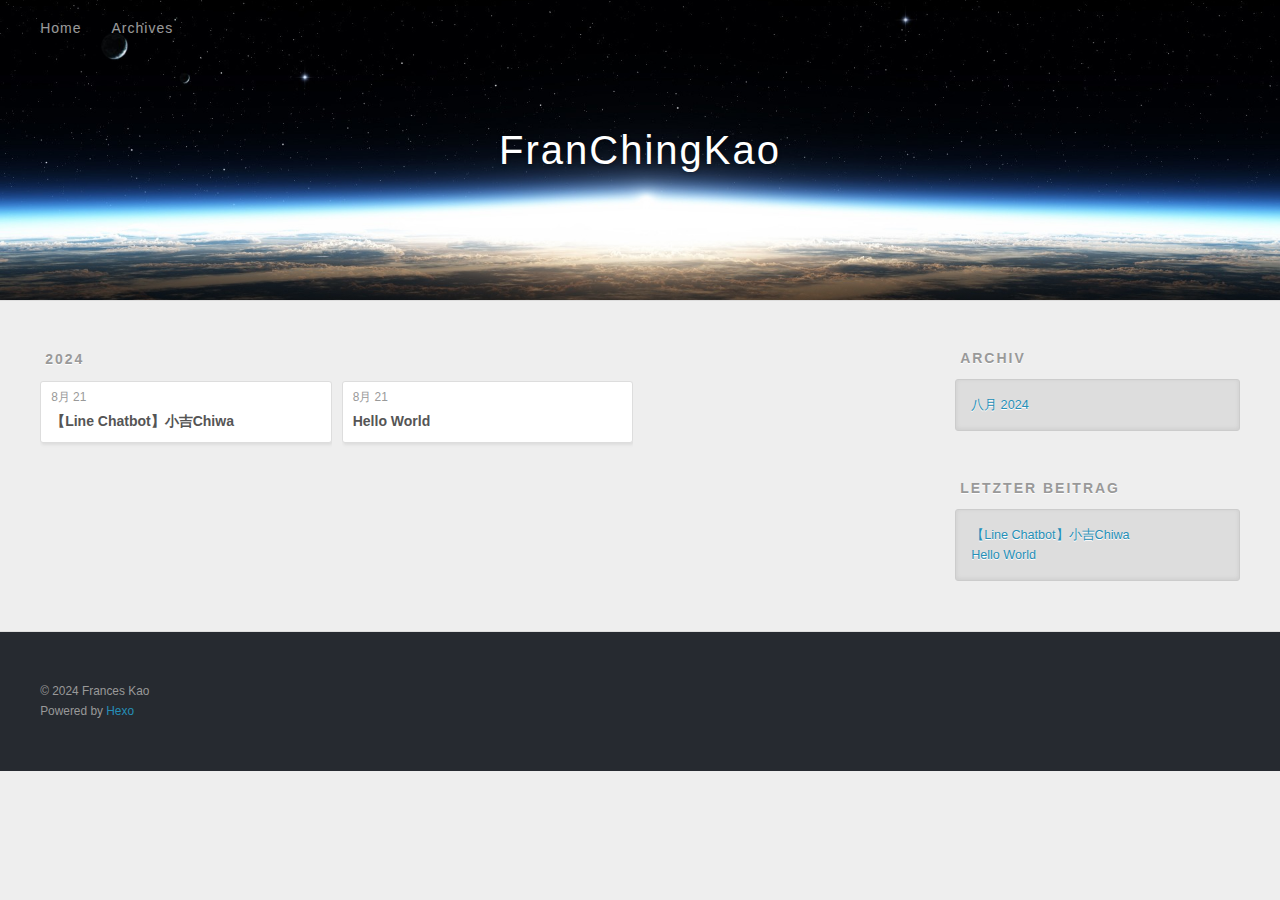
==== commit 90701e7a: "Site updated: 2024-08-22 21:44:24" ====
--- a/archives/index.html
+++ b/archives/index.html
@@ -1,360 +1,208 @@
 <!DOCTYPE html>
-<html lang="zh-tw">
+<html>
 <head>
-  <meta charset="UTF-8">
-<meta name="viewport" content="width=device-width, initial-scale=1, maximum-scale=2">
-<meta name="theme-color" content="#222">
-<meta name="generator" content="Hexo 7.3.0">
-  <link rel="apple-touch-icon" sizes="180x180" href="/franchingkao.github.io/images/apple-touch-icon-next.png">
-  <link rel="icon" type="image/png" sizes="32x32" href="/franchingkao.github.io/images/favicon-32x32-next.png">
-  <link rel="icon" type="image/png" sizes="16x16" href="/franchingkao.github.io/images/favicon-16x16-next.png">
-  <link rel="mask-icon" href="/franchingkao.github.io/images/logo.svg" color="#222">
-
-<link rel="stylesheet" href="/franchingkao.github.io/css/main.css">
-
-
-<link rel="stylesheet" href="/franchingkao.github.io/lib/font-awesome/css/all.min.css">
-
-<script id="hexo-configurations">
-    var NexT = window.NexT || {};
-    var CONFIG = {"hostname":"franchingkao.github.io","root":"/franchingkao.github.io/","scheme":"Muse","version":"7.8.0","exturl":false,"sidebar":{"position":"left","display":"post","padding":18,"offset":12,"onmobile":false},"copycode":{"enable":false,"show_result":false,"style":null},"back2top":{"enable":true,"sidebar":false,"scrollpercent":false},"bookmark":{"enable":false,"color":"#222","save":"auto"},"fancybox":false,"mediumzoom":false,"lazyload":false,"pangu":false,"comments":{"style":"tabs","active":null,"storage":true,"lazyload":false,"nav":null},"algolia":{"hits":{"per_page":10},"labels":{"input_placeholder":"Search for Posts","hits_empty":"We didn't find any results for the search: ${query}","hits_stats":"${hits} results found in ${time} ms"}},"localsearch":{"enable":false,"trigger":"auto","top_n_per_article":1,"unescape":false,"preload":false},"motion":{"enable":true,"async":false,"transition":{"post_block":"fadeIn","post_header":"slideDownIn","post_body":"slideDownIn","coll_header":"slideLeftIn","sidebar":"slideUpIn"}}};
-  </script>
-
+  <meta charset="utf-8">
+  
+  
+  <title>Archiv | FranChingKao</title>
+  <meta name="viewport" content="width=device-width, initial-scale=1, shrink-to-fit=no">
   <meta property="og:type" content="website">
 <meta property="og:title" content="FranChingKao">
-<meta property="og:url" content="https://franchingkao.github.io/franchingkao.github.io/archives/index.html">
+<meta property="og:url" content="https://franchingkao.github.io/archives/index.html">
 <meta property="og:site_name" content="FranChingKao">
 <meta property="og:locale" content="zh_TW">
 <meta property="article:author" content="Frances Kao">
 <meta name="twitter:card" content="summary">
-
-<link rel="canonical" href="https://franchingkao.github.io/franchingkao.github.io/archives/">
-
-
-<script id="page-configurations">
-  // https://hexo.io/docs/variables.html
-  CONFIG.page = {
-    sidebar: "",
-    isHome : false,
-    isPost : false,
-    lang   : 'zh-tw'
-  };
-</script>
-
-  <title>Archiv | FranChingKao</title>
-  
-
-
-
-
-
-
-  <noscript>
-  <style>
-  .use-motion .brand,
-  .use-motion .menu-item,
-  .sidebar-inner,
-  .use-motion .post-block,
-  .use-motion .pagination,
-  .use-motion .comments,
-  .use-motion .post-header,
-  .use-motion .post-body,
-  .use-motion .collection-header { opacity: initial; }
-
-  .use-motion .site-title,
-  .use-motion .site-subtitle {
-    opacity: initial;
-    top: initial;
-  }
-
-  .use-motion .logo-line-before i { left: initial; }
-  .use-motion .logo-line-after i { right: initial; }
-  </style>
-</noscript>
-
-</head>
-
-<body itemscope itemtype="http://schema.org/WebPage">
-  <div class="container use-motion">
-    <div class="headband"></div>
-
-    <header class="header" itemscope itemtype="http://schema.org/WPHeader">
-      <div class="header-inner"><div class="site-brand-container">
-  <div class="site-nav-toggle">
-    <div class="toggle" aria-label="Navigationsleiste an/ausschalten">
-      <span class="toggle-line toggle-line-first"></span>
-      <span class="toggle-line toggle-line-middle"></span>
-      <span class="toggle-line toggle-line-last"></span>
-    </div>
-  </div>
-
-  <div class="site-meta">
-
-    <a href="/franchingkao.github.io/" class="brand" rel="start">
-      <span class="logo-line-before"><i></i></span>
-      <h1 class="site-title">FranChingKao</h1>
-      <span class="logo-line-after"><i></i></span>
-    </a>
-  </div>
-
-  <div class="site-nav-right">
-    <div class="toggle popup-trigger">
-    </div>
-  </div>
-</div>
-
-
-
-
-<nav class="site-nav">
-  <ul id="menu" class="main-menu menu">
-        <li class="menu-item menu-item-home">
-
-    <a href="/franchingkao.github.io/" rel="section"><i class="fa fa-home fa-fw"></i>Startseite</a>
-
-  </li>
-        <li class="menu-item menu-item-archives">
-
-    <a href="/franchingkao.github.io/archives/" rel="section"><i class="fa fa-archive fa-fw"></i>Archiv</a>
-
-  </li>
-  </ul>
+  
+    <link rel="alternate" href="/atom.xml" title="FranChingKao" type="application/atom+xml">
+  
+  
+    <link rel="shortcut icon" href="/favicon.png">
+  
+  
+  
+<link rel="stylesheet" href="/css/style.css">
+
+  
+    
+<link rel="stylesheet" href="/fancybox/jquery.fancybox.min.css">
+
+  
+  
+<meta name="generator" content="Hexo 7.3.0"></head>
+
+<body>
+  <div id="container">
+    <div id="wrap">
+      <header id="header">
+  <div id="banner"></div>
+  <div id="header-outer" class="outer">
+    <div id="header-title" class="inner">
+      <h1 id="logo-wrap">
+        <a href="/" id="logo">FranChingKao</a>
+      </h1>
+      
+    </div>
+    <div id="header-inner" class="inner">
+      <nav id="main-nav">
+        <a id="main-nav-toggle" class="nav-icon"><span class="fa fa-bars"></span></a>
+        
+          <a class="main-nav-link" href="/">Home</a>
+        
+          <a class="main-nav-link" href="/archives">Archives</a>
+        
+      </nav>
+      <nav id="sub-nav">
+        
+        
+          <a class="nav-icon" href="/atom.xml" title="RSS Feed"><span class="fa fa-rss"></span></a>
+        
+        <a class="nav-icon nav-search-btn" title="Suche"><span class="fa fa-search"></span></a>
+      </nav>
+      <div id="search-form-wrap">
+        <form action="//google.com/search" method="get" accept-charset="UTF-8" class="search-form"><input type="search" name="q" class="search-form-input" placeholder="Suche"><button type="submit" class="search-form-submit">&#xF002;</button><input type="hidden" name="sitesearch" value="https://franchingkao.github.io"></form>
+      </div>
+    </div>
+  </div>
+</header>
+
+      <div class="outer">
+        <section id="main">
+  
+  
+    
+    
+      
+      
+      <section class="archives-wrap">
+        <div class="archive-year-wrap">
+          <a href="/archives/2024" class="archive-year">2024</a>
+        </div>
+        <div class="archives">
+    
+    <article class="archive-article archive-type-post">
+  <div class="archive-article-inner">
+    <header class="archive-article-header">
+      <a href="/2024/08/21/chatbot-chiwa/" class="archive-article-date">
+  <time class="dt-published" datetime="2024-08-21T07:55:09.000Z" itemprop="datePublished">8月 21</time>
+</a>
+      
+  
+    <h1 itemprop="name">
+      <a class="archive-article-title" href="/2024/08/21/chatbot-chiwa/">【Line Chatbot】小吉Chiwa</a>
+    </h1>
+  
+
+    </header>
+  </div>
+</article>
+  
+    
+    
+    <article class="archive-article archive-type-post">
+  <div class="archive-article-inner">
+    <header class="archive-article-header">
+      <a href="/2024/08/21/hello-world/" class="archive-article-date">
+  <time class="dt-published" datetime="2024-08-21T05:29:50.859Z" itemprop="datePublished">8月 21</time>
+</a>
+      
+  
+    <h1 itemprop="name">
+      <a class="archive-article-title" href="/2024/08/21/hello-world/">Hello World</a>
+    </h1>
+  
+
+    </header>
+  </div>
+</article>
+  
+  
+    </div></section>
+  
+
+
+</section>
+        
+          <aside id="sidebar">
+  
+    
+
+  
+    
+
+  
+    
+  
+    
+  <div class="widget-wrap">
+    <h3 class="widget-title">Archiv</h3>
+    <div class="widget">
+      <ul class="archive-list"><li class="archive-list-item"><a class="archive-list-link" href="/archives/2024/08/">八月 2024</a></li></ul>
+    </div>
+  </div>
+
+
+  
+    
+  <div class="widget-wrap">
+    <h3 class="widget-title">letzter Beitrag</h3>
+    <div class="widget">
+      <ul>
+        
+          <li>
+            <a href="/2024/08/21/chatbot-chiwa/">【Line Chatbot】小吉Chiwa</a>
+          </li>
+        
+          <li>
+            <a href="/2024/08/21/hello-world/">Hello World</a>
+          </li>
+        
+      </ul>
+    </div>
+  </div>
+
+  
+</aside>
+        
+      </div>
+      <footer id="footer">
+  
+  <div class="outer">
+    <div id="footer-info" class="inner">
+      
+      &copy; 2024 Frances Kao<br>
+      Powered by <a href="https://hexo.io/" target="_blank">Hexo</a>
+    </div>
+  </div>
+</footer>
+
+    </div>
+    <nav id="mobile-nav">
+  
+    <a href="/" class="mobile-nav-link">Home</a>
+  
+    <a href="/archives" class="mobile-nav-link">Archives</a>
+  
 </nav>
-
-
-
-
-</div>
-    </header>
-
-    
-  <div class="back-to-top">
-    <i class="fa fa-arrow-up"></i>
-    <span>0%</span>
-  </div>
-
-
-    <main class="main">
-      <div class="main-inner">
-        <div class="content-wrap">
-          
-
-          <div class="content archive">
-            
-
-  
-  
-  
-  <div class="post-block">
-    <div class="posts-collapse">
-      <div class="collection-title">
-        <span class="collection-header">Öhm..! Insgesamt 2 Artikel. Bleib dran.</span>
-      </div>
-
-      
-    <div class="collection-year">
-      <span class="collection-header">2024</span>
-    </div>
-
-  <article itemscope itemtype="http://schema.org/Article">
-    <header class="post-header">
-
-      <div class="post-meta">
-        <time itemprop="dateCreated"
-              datetime="2024-08-21T15:55:09+08:00"
-              content="2024-08-21">
-          08-21
-        </time>
-      </div>
-
-      <div class="post-title">
-          <a class="post-title-link" href="/franchingkao.github.io/2024/08/21/chatbot-chiwa/" itemprop="url">
-            <span itemprop="name">【Line Chatbot】小吉Chiwa</span>
-          </a>
-      </div>
-
-    </header>
-  </article>
-
-  <article itemscope itemtype="http://schema.org/Article">
-    <header class="post-header">
-
-      <div class="post-meta">
-        <time itemprop="dateCreated"
-              datetime="2024-08-21T13:29:50+08:00"
-              content="2024-08-21">
-          08-21
-        </time>
-      </div>
-
-      <div class="post-title">
-          <a class="post-title-link" href="/franchingkao.github.io/2024/08/21/hello-world/" itemprop="url">
-            <span itemprop="name">Hello World</span>
-          </a>
-      </div>
-
-    </header>
-  </article>
-
-
-    </div>
-  </div>
-  
-  
-  
-
-  
-
-
-
-          </div>
-          
-
-<script>
-  window.addEventListener('tabs:register', () => {
-    let { activeClass } = CONFIG.comments;
-    if (CONFIG.comments.storage) {
-      activeClass = localStorage.getItem('comments_active') || activeClass;
-    }
-    if (activeClass) {
-      let activeTab = document.querySelector(`a[href="#comment-${activeClass}"]`);
-      if (activeTab) {
-        activeTab.click();
-      }
-    }
-  });
-  if (CONFIG.comments.storage) {
-    window.addEventListener('tabs:click', event => {
-      if (!event.target.matches('.tabs-comment .tab-content .tab-pane')) return;
-      let commentClass = event.target.classList[1];
-      localStorage.setItem('comments_active', commentClass);
-    });
-  }
-</script>
-
-        </div>
-          
-  
-  <div class="toggle sidebar-toggle">
-    <span class="toggle-line toggle-line-first"></span>
-    <span class="toggle-line toggle-line-middle"></span>
-    <span class="toggle-line toggle-line-last"></span>
-  </div>
-
-  <aside class="sidebar">
-    <div class="sidebar-inner">
-
-      <ul class="sidebar-nav motion-element">
-        <li class="sidebar-nav-toc">
-          Inhaltsverzeichnis
-        </li>
-        <li class="sidebar-nav-overview">
-          Übersicht
-        </li>
-      </ul>
-
-      <!--noindex-->
-      <div class="post-toc-wrap sidebar-panel">
-      </div>
-      <!--/noindex-->
-
-      <div class="site-overview-wrap sidebar-panel">
-        <div class="site-author motion-element" itemprop="author" itemscope itemtype="http://schema.org/Person">
-  <p class="site-author-name" itemprop="name">Frances Kao</p>
-  <div class="site-description" itemprop="description"></div>
-</div>
-<div class="site-state-wrap motion-element">
-  <nav class="site-state">
-      <div class="site-state-item site-state-posts">
-          <a href="/franchingkao.github.io/archives/">
-        
-          <span class="site-state-item-count">2</span>
-          <span class="site-state-item-name">Artikel</span>
-        </a>
-      </div>
-  </nav>
-</div>
-
-
-
-      </div>
-
-    </div>
-  </aside>
-  <div id="sidebar-dimmer"></div>
-
-
-      </div>
-    </main>
-
-    <footer class="footer">
-      <div class="footer-inner">
-        
-
-        
-
-<div class="copyright">
-  
-  &copy; 
-  <span itemprop="copyrightYear">2024</span>
-  <span class="with-love">
-    <i class="fa fa-heart"></i>
-  </span>
-  <span class="author" itemprop="copyrightHolder">Frances Kao</span>
-</div>
-  <div class="powered-by">Erstellt mit  <a href="https://hexo.io/" class="theme-link" rel="noopener" target="_blank">Hexo</a> & <a href="https://muse.theme-next.org/" class="theme-link" rel="noopener" target="_blank">NexT.Muse</a>
-  </div>
-
-        
-
-
-
-
-
-
-
-
-      </div>
-    </footer>
-  </div>
-
-  
-  <script src="/franchingkao.github.io/lib/anime.min.js"></script>
-  <script src="/franchingkao.github.io/lib/velocity/velocity.min.js"></script>
-  <script src="/franchingkao.github.io/lib/velocity/velocity.ui.min.js"></script>
-
-<script src="/franchingkao.github.io/js/utils.js"></script>
-
-<script src="/franchingkao.github.io/js/motion.js"></script>
-
-
-<script src="/franchingkao.github.io/js/schemes/muse.js"></script>
-
-
-<script src="/franchingkao.github.io/js/next-boot.js"></script>
-
-
-
-
-  
-
-
-
-
-
-
-
-
-
-
-
-
-
-
-
-  
-
-  
-
+    
+
+
+<script src="/js/jquery-3.6.4.min.js"></script>
+
+
+
+  
+<script src="/fancybox/jquery.fancybox.min.js"></script>
+
+
+
+
+<script src="/js/script.js"></script>
+
+
+
+
+
+  </div>
 </body>
-</html>
+</html>--- a/css/style.css
+++ b/css/style.css
@@ -0,0 +1,1346 @@
+body {
+  width: 100%;
+}
+body:before,
+body:after {
+  content: "";
+  display: table;
+}
+body:after {
+  clear: both;
+}
+html,
+body,
+div,
+span,
+applet,
+object,
+iframe,
+h1,
+h2,
+h3,
+h4,
+h5,
+h6,
+p,
+blockquote,
+pre,
+a,
+abbr,
+acronym,
+address,
+big,
+cite,
+code,
+del,
+dfn,
+em,
+img,
+ins,
+kbd,
+q,
+s,
+samp,
+small,
+strike,
+strong,
+sub,
+sup,
+tt,
+var,
+dl,
+dt,
+dd,
+ol,
+ul,
+li,
+fieldset,
+form,
+label,
+legend,
+table,
+caption,
+tbody,
+tfoot,
+thead,
+tr,
+th,
+td {
+  margin: 0;
+  padding: 0;
+  border: 0;
+  outline: 0;
+  font-weight: inherit;
+  font-style: inherit;
+  font-family: inherit;
+  font-size: 100%;
+  vertical-align: baseline;
+}
+body {
+  line-height: 1;
+  color: #000;
+  background: #fff;
+}
+ol,
+ul {
+  list-style: none;
+}
+table {
+  border-collapse: separate;
+  border-spacing: 0;
+  vertical-align: middle;
+}
+caption,
+th,
+td {
+  text-align: left;
+  font-weight: normal;
+  vertical-align: middle;
+}
+a img {
+  border: none;
+}
+input,
+button {
+  margin: 0;
+  padding: 0;
+}
+input::-moz-focus-inner,
+button::-moz-focus-inner {
+  border: 0;
+  padding: 0;
+}
+html,
+body,
+#container {
+  height: 100%;
+}
+body {
+  background: #eee;
+  font: 14px -apple-system, BlinkMacSystemFont, "Segoe UI", "Roboto", "Oxygen", "Ubuntu", "Cantarell", "Fira Sans", "Droid Sans", "Helvetica Neue", sans-serif;
+  -webkit-text-size-adjust: 100%;
+}
+.outer {
+  max-width: 1220px;
+  margin: 0 auto;
+  padding: 0 20px;
+}
+.outer:before,
+.outer:after {
+  content: "";
+  display: table;
+}
+.outer:after {
+  clear: both;
+}
+.inner {
+  display: inline;
+  float: left;
+  width: 98.33333333333333%;
+  margin: 0 0.833333333333333%;
+}
+.left,
+.alignleft {
+  float: left;
+}
+.right,
+.alignright {
+  float: right;
+}
+.clear {
+  clear: both;
+}
+#container {
+  position: relative;
+}
+.mobile-nav-on {
+  overflow: hidden;
+}
+#wrap {
+  height: 100%;
+  width: 100%;
+  position: absolute;
+  top: 0;
+  left: 0;
+  -webkit-transition: 0.2s ease-out;
+  -moz-transition: 0.2s ease-out;
+  -ms-transition: 0.2s ease-out;
+  transition: 0.2s ease-out;
+  z-index: 1;
+  background: #eee;
+}
+.mobile-nav-on #wrap {
+  left: 280px;
+}
+@media screen and (min-width: 768px) {
+  #main {
+    display: inline;
+    float: left;
+    width: 73.33333333333333%;
+    margin: 0 0.833333333333333%;
+  }
+}
+.article-date,
+.article-category-link,
+.archive-year,
+.widget-title {
+  text-decoration: none;
+  text-transform: uppercase;
+  letter-spacing: 2px;
+  color: #999;
+  margin-bottom: 1em;
+  margin-left: 5px;
+  line-height: 1em;
+  text-shadow: 0 1px #fff;
+  font-weight: bold;
+}
+.article-inner,
+.archive-article-inner {
+  background: #fff;
+  -webkit-box-shadow: 1px 2px 3px #ddd;
+  box-shadow: 1px 2px 3px #ddd;
+  border: 1px solid #ddd;
+  border-radius: 3px;
+}
+.article-entry h1,
+.widget h1 {
+  font-size: 2em;
+}
+.article-entry h2,
+.widget h2 {
+  font-size: 1.5em;
+}
+.article-entry h3,
+.widget h3 {
+  font-size: 1.3em;
+}
+.article-entry h4,
+.widget h4 {
+  font-size: 1.2em;
+}
+.article-entry h5,
+.widget h5 {
+  font-size: 1em;
+}
+.article-entry h6,
+.widget h6 {
+  font-size: 1em;
+  color: #999;
+}
+.article-entry hr,
+.widget hr {
+  border: 1px dashed #ddd;
+}
+.article-entry strong,
+.widget strong {
+  font-weight: bold;
+}
+.article-entry em,
+.widget em,
+.article-entry cite,
+.widget cite {
+  font-style: italic;
+}
+.article-entry sup,
+.widget sup,
+.article-entry sub,
+.widget sub {
+  font-size: 0.75em;
+  line-height: 0;
+  position: relative;
+  vertical-align: baseline;
+}
+.article-entry sup,
+.widget sup {
+  top: -0.5em;
+}
+.article-entry sub,
+.widget sub {
+  bottom: -0.2em;
+}
+.article-entry small,
+.widget small {
+  font-size: 0.85em;
+}
+.article-entry acronym,
+.widget acronym,
+.article-entry abbr,
+.widget abbr {
+  border-bottom: 1px dotted;
+}
+.article-entry ul,
+.widget ul,
+.article-entry ol,
+.widget ol,
+.article-entry dl,
+.widget dl {
+  margin: 0 20px;
+  line-height: 1.6em;
+}
+.article-entry ul ul,
+.widget ul ul,
+.article-entry ol ul,
+.widget ol ul,
+.article-entry ul ol,
+.widget ul ol,
+.article-entry ol ol,
+.widget ol ol {
+  margin-top: 0;
+  margin-bottom: 0;
+}
+.article-entry ul,
+.widget ul {
+  list-style: disc;
+}
+.article-entry ol,
+.widget ol {
+  list-style: decimal;
+}
+.article-entry dt,
+.widget dt {
+  font-weight: bold;
+}
+#header {
+  height: 300px;
+  position: relative;
+  border-bottom: 1px solid #ddd;
+}
+#header:before,
+#header:after {
+  content: "";
+  position: absolute;
+  left: 0;
+  right: 0;
+  height: 40px;
+}
+#header:before {
+  top: 0;
+  background: -webkit-linear-gradient(rgba(0,0,0,0.2), transparent);
+  background: -moz-linear-gradient(rgba(0,0,0,0.2), transparent);
+  background: -ms-linear-gradient(rgba(0,0,0,0.2), transparent);
+  background: linear-gradient(rgba(0,0,0,0.2), transparent);
+}
+#header:after {
+  bottom: 0;
+  background: -webkit-linear-gradient(transparent, rgba(0,0,0,0.2));
+  background: -moz-linear-gradient(transparent, rgba(0,0,0,0.2));
+  background: -ms-linear-gradient(transparent, rgba(0,0,0,0.2));
+  background: linear-gradient(transparent, rgba(0,0,0,0.2));
+}
+#header-outer {
+  height: 100%;
+  position: relative;
+}
+#header-inner {
+  position: relative;
+  overflow: hidden;
+}
+#banner {
+  position: absolute;
+  top: 0;
+  left: 0;
+  width: 100%;
+  height: 100%;
+  background: url("images/banner.jpg") center #000;
+  background-size: cover;
+  z-index: -1;
+}
+#header-title {
+  text-align: center;
+  height: 40px;
+  position: absolute;
+  top: 50%;
+  left: 0;
+  margin-top: -20px;
+}
+#logo,
+#subtitle {
+  text-decoration: none;
+  color: #fff;
+  font-weight: 300;
+  text-shadow: 0 1px 4px rgba(0,0,0,0.3);
+}
+#logo {
+  font-size: 40px;
+  line-height: 40px;
+  letter-spacing: 2px;
+}
+#subtitle {
+  font-size: 16px;
+  line-height: 16px;
+  letter-spacing: 1px;
+}
+#subtitle-wrap {
+  margin-top: 16px;
+}
+#main-nav {
+  float: left;
+  margin-left: -15px;
+}
+.nav-icon,
+.main-nav-link {
+  float: left;
+  color: #fff;
+  opacity: 0.6;
+  text-decoration: none;
+  text-shadow: 0 1px rgba(0,0,0,0.2);
+  -webkit-transition: opacity 0.2s;
+  -moz-transition: opacity 0.2s;
+  -ms-transition: opacity 0.2s;
+  transition: opacity 0.2s;
+  display: block;
+  padding: 20px 15px;
+}
+.nav-icon:hover,
+.main-nav-link:hover {
+  opacity: 1;
+}
+.nav-icon {
+  text-align: center;
+  font-size: 14px;
+  width: 14px;
+  height: 14px;
+  padding: 20px 15px;
+  position: relative;
+  cursor: pointer;
+}
+.main-nav-link {
+  font-weight: 300;
+  letter-spacing: 1px;
+}
+@media screen and (max-width: 479px) {
+  .main-nav-link {
+    display: none;
+  }
+}
+#main-nav-toggle {
+  display: none;
+}
+@media screen and (max-width: 479px) {
+  #main-nav-toggle {
+    display: block;
+  }
+}
+#sub-nav {
+  float: right;
+  margin-right: -15px;
+}
+#search-form-wrap {
+  position: absolute;
+  top: 15px;
+  width: 150px;
+  height: 30px;
+  right: -150px;
+  opacity: 0;
+  -webkit-transition: 0.2s ease-out;
+  -moz-transition: 0.2s ease-out;
+  -ms-transition: 0.2s ease-out;
+  transition: 0.2s ease-out;
+}
+#search-form-wrap.on {
+  opacity: 1;
+  right: 0;
+}
+@media screen and (max-width: 479px) {
+  #search-form-wrap {
+    width: 100%;
+    right: -100%;
+  }
+}
+.search-form {
+  position: absolute;
+  top: 0;
+  left: 0;
+  right: 0;
+  background: #fff;
+  padding: 5px 15px;
+  border-radius: 15px;
+  -webkit-box-shadow: 0 0 10px rgba(0,0,0,0.3);
+  box-shadow: 0 0 10px rgba(0,0,0,0.3);
+}
+.search-form-input {
+  border: none;
+  background: none;
+  color: #555;
+  width: 100%;
+  font: 13px -apple-system, BlinkMacSystemFont, "Segoe UI", "Roboto", "Oxygen", "Ubuntu", "Cantarell", "Fira Sans", "Droid Sans", "Helvetica Neue", sans-serif;
+  outline: none;
+}
+.search-form-input::-webkit-search-results-decoration,
+.search-form-input::-webkit-search-cancel-button {
+  -webkit-appearance: none;
+}
+.search-form-submit {
+  position: absolute;
+  top: 50%;
+  right: 10px;
+  margin-top: -7px;
+  font: 13px ForkAwesome;
+  border: none;
+  background: none;
+  color: #bbb;
+  cursor: pointer;
+}
+.search-form-submit:hover,
+.search-form-submit:focus {
+  color: #777;
+}
+.article {
+  margin: 50px 0;
+}
+.article-inner {
+  overflow: hidden;
+}
+.article-meta:before,
+.article-meta:after {
+  content: "";
+  display: table;
+}
+.article-meta:after {
+  clear: both;
+}
+.article-date {
+  float: left;
+}
+.article-category {
+  float: left;
+  line-height: 1em;
+  color: #ccc;
+  text-shadow: 0 1px #fff;
+  margin-left: 8px;
+}
+.article-category:before {
+  content: "\2022";
+}
+.article-category-link {
+  margin: 0 12px 1em;
+}
+.article-header {
+  padding: 20px 20px 0;
+}
+.article-title {
+  text-decoration: none;
+  font-size: 2em;
+  font-weight: bold;
+  color: #555;
+  line-height: 1.1em;
+  -webkit-transition: color 0.2s;
+  -moz-transition: color 0.2s;
+  -ms-transition: color 0.2s;
+  transition: color 0.2s;
+}
+a.article-title:hover {
+  color: #258fb8;
+}
+.article-entry {
+  color: #555;
+  padding: 0 20px;
+}
+.article-entry:before,
+.article-entry:after {
+  content: "";
+  display: table;
+}
+.article-entry:after {
+  clear: both;
+}
+.article-entry p,
+.article-entry table {
+  line-height: 1.6em;
+  margin: 1.6em 0;
+}
+.article-entry h1,
+.article-entry h2,
+.article-entry h3,
+.article-entry h4,
+.article-entry h5,
+.article-entry h6 {
+  font-weight: bold;
+}
+.article-entry h1,
+.article-entry h2,
+.article-entry h3,
+.article-entry h4,
+.article-entry h5,
+.article-entry h6 {
+  line-height: 1.1em;
+  margin: 1.1em 0;
+}
+.article-entry a {
+  color: #258fb8;
+  text-decoration: none;
+}
+.article-entry a:hover {
+  text-decoration: underline;
+}
+.article-entry ul,
+.article-entry ol,
+.article-entry dl {
+  margin-top: 1.6em;
+  margin-bottom: 1.6em;
+}
+.article-entry img,
+.article-entry video {
+  max-width: 100%;
+  height: auto;
+  display: block;
+  margin: auto;
+}
+.article-entry iframe {
+  border: none;
+}
+.article-entry table {
+  width: 100%;
+  border-collapse: collapse;
+  border-spacing: 0;
+}
+.article-entry th {
+  font-weight: bold;
+  border-bottom: 3px solid #ddd;
+  padding-bottom: 0.5em;
+}
+.article-entry td {
+  border-bottom: 1px solid #ddd;
+  padding: 10px 0;
+}
+.article-entry blockquote {
+  font-family: Georgia, "Times New Roman", serif;
+  margin: 1.6em 20px;
+  text-align: center;
+}
+.article-entry blockquote footer {
+  font-size: 14px;
+  margin: 1.6em 0;
+  font-family: -apple-system, BlinkMacSystemFont, "Segoe UI", "Roboto", "Oxygen", "Ubuntu", "Cantarell", "Fira Sans", "Droid Sans", "Helvetica Neue", sans-serif;
+}
+.article-entry blockquote footer cite:before {
+  content: "—";
+  padding: 0 0.5em;
+}
+.article-entry .pullquote {
+  text-align: left;
+  width: 45%;
+  margin: 0;
+}
+.article-entry .pullquote.left {
+  margin-left: 0.5em;
+  margin-right: 1em;
+}
+.article-entry .pullquote.right {
+  margin-right: 0.5em;
+  margin-left: 1em;
+}
+.article-entry .caption {
+  color: #999;
+  display: block;
+  font-size: 0.9em;
+  margin-top: 0.5em;
+  position: relative;
+  text-align: center;
+}
+.article-entry .video-container {
+  position: relative;
+  padding-top: 56.25%;
+  height: 0;
+  overflow: hidden;
+}
+.article-entry .video-container iframe,
+.article-entry .video-container object,
+.article-entry .video-container embed {
+  position: absolute;
+  top: 0;
+  left: 0;
+  width: 100%;
+  height: 100%;
+  margin-top: 0;
+}
+.article-more-link a {
+  display: inline-block;
+  line-height: 1em;
+  padding: 6px 15px;
+  border-radius: 15px;
+  background: #eee;
+  color: #999;
+  text-shadow: 0 1px #fff;
+  text-decoration: none;
+}
+.article-more-link a:hover {
+  background: #258fb8;
+  color: #fff;
+  text-decoration: none;
+  text-shadow: 0 1px #1e7293;
+}
+.article-footer {
+  font-size: 0.85em;
+  line-height: 1.6em;
+  border-top: 1px solid #ddd;
+  padding-top: 1.6em;
+  margin: 0 20px 20px;
+}
+.article-footer:before,
+.article-footer:after {
+  content: "";
+  display: table;
+}
+.article-footer:after {
+  clear: both;
+}
+.article-footer a {
+  color: #999;
+  text-decoration: none;
+}
+.article-footer a:hover {
+  color: #555;
+}
+.article-tag-list-item {
+  float: left;
+  margin-right: 10px;
+}
+.article-tag-list-link:before {
+  content: "#";
+}
+.article-comment-link {
+  float: right;
+}
+.article-comment-link:before {
+  padding-right: 8px;
+}
+.article-share-link {
+  cursor: pointer;
+  float: right;
+  margin-left: 20px;
+}
+.article-share-link:before {
+  padding-right: 6px;
+}
+#article-nav {
+  position: relative;
+}
+#article-nav:before,
+#article-nav:after {
+  content: "";
+  display: table;
+}
+#article-nav:after {
+  clear: both;
+}
+@media screen and (min-width: 768px) {
+  #article-nav {
+    margin: 50px 0;
+  }
+  #article-nav:before {
+    width: 8px;
+    height: 8px;
+    position: absolute;
+    top: 50%;
+    left: 50%;
+    margin-top: -4px;
+    margin-left: -4px;
+    content: "";
+    border-radius: 50%;
+    background: #ddd;
+    -webkit-box-shadow: 0 1px 2px #fff;
+    box-shadow: 0 1px 2px #fff;
+  }
+}
+.article-nav-link-wrap {
+  text-decoration: none;
+  text-shadow: 0 1px #fff;
+  color: #999;
+  -webkit-box-sizing: border-box;
+  -moz-box-sizing: border-box;
+  box-sizing: border-box;
+  margin-top: 50px;
+  text-align: center;
+  display: block;
+}
+.article-nav-link-wrap:hover {
+  color: #555;
+}
+@media screen and (min-width: 768px) {
+  .article-nav-link-wrap {
+    width: 50%;
+    margin-top: 0;
+  }
+}
+@media screen and (min-width: 768px) {
+  #article-nav-newer {
+    float: left;
+    text-align: right;
+    padding-right: 20px;
+  }
+}
+@media screen and (min-width: 768px) {
+  #article-nav-older {
+    float: right;
+    text-align: left;
+    padding-left: 20px;
+  }
+}
+.article-nav-caption {
+  text-transform: uppercase;
+  letter-spacing: 2px;
+  color: #ddd;
+  line-height: 1em;
+  font-weight: bold;
+}
+#article-nav-newer .article-nav-caption {
+  margin-right: -2px;
+}
+.article-nav-title {
+  font-size: 0.85em;
+  line-height: 1.6em;
+  margin-top: 0.5em;
+}
+.article-share-box {
+  position: absolute;
+  display: none;
+  background: #fff;
+  -webkit-box-shadow: 1px 2px 10px rgba(0,0,0,0.2);
+  box-shadow: 1px 2px 10px rgba(0,0,0,0.2);
+  border-radius: 3px;
+  margin-left: -145px;
+  overflow: hidden;
+  z-index: 1;
+}
+.article-share-box.on {
+  display: block;
+}
+.article-share-input {
+  width: 100%;
+  background: none;
+  -webkit-box-sizing: border-box;
+  -moz-box-sizing: border-box;
+  box-sizing: border-box;
+  font: 14px -apple-system, BlinkMacSystemFont, "Segoe UI", "Roboto", "Oxygen", "Ubuntu", "Cantarell", "Fira Sans", "Droid Sans", "Helvetica Neue", sans-serif;
+  padding: 0 15px;
+  color: #555;
+  outline: none;
+  border: 1px solid #ddd;
+  border-radius: 3px 3px 0 0;
+  height: 36px;
+  line-height: 36px;
+}
+.article-share-links {
+  background: #eee;
+}
+.article-share-links:before,
+.article-share-links:after {
+  content: "";
+  display: table;
+}
+.article-share-links:after {
+  clear: both;
+}
+.article-share-twitter,
+.article-share-facebook,
+.article-share-pinterest,
+.article-share-linkedin {
+  width: 50px;
+  height: 36px;
+  display: block;
+  float: left;
+  position: relative;
+  color: #999;
+  text-shadow: 0 1px #fff;
+}
+.article-share-twitter:before,
+.article-share-facebook:before,
+.article-share-pinterest:before,
+.article-share-linkedin:before {
+  font-size: 20px;
+  width: 20px;
+  height: 20px;
+  position: absolute;
+  top: 50%;
+  left: 50%;
+  margin-top: -10px;
+  margin-left: -10px;
+  text-align: center;
+}
+.article-share-twitter:hover,
+.article-share-facebook:hover,
+.article-share-pinterest:hover,
+.article-share-linkedin:hover {
+  color: #fff;
+}
+.article-share-twitter:hover {
+  background: #00aced;
+  text-shadow: 0 1px #008abe;
+}
+.article-share-facebook:hover {
+  background: #3b5998;
+  text-shadow: 0 1px #2f477a;
+}
+.article-share-pinterest:hover {
+  background: #cb2027;
+  text-shadow: 0 1px #a21a1f;
+}
+.article-share-linkedin:hover {
+  background: #0077b5;
+  text-shadow: 0 1px #005f91;
+}
+.article-gallery {
+  background: #000;
+  position: relative;
+}
+.article-gallery-photos {
+  position: relative;
+  overflow: hidden;
+}
+.article-gallery-img {
+  display: none;
+  max-width: 100%;
+}
+.article-gallery-img:first-child {
+  display: block;
+}
+.article-gallery-img.loaded {
+  position: absolute;
+  display: block;
+}
+.article-gallery-img img {
+  display: block;
+  max-width: 100%;
+  margin: 0 auto;
+}
+#comments {
+  background: #fff;
+  -webkit-box-shadow: 1px 2px 3px #ddd;
+  box-shadow: 1px 2px 3px #ddd;
+  padding: 20px;
+  border: 1px solid #ddd;
+  border-radius: 3px;
+  margin: 50px 0;
+}
+#comments a {
+  color: #258fb8;
+}
+.archives-wrap {
+  margin: 50px 0;
+}
+.archives:before,
+.archives:after {
+  content: "";
+  display: table;
+}
+.archives:after {
+  clear: both;
+}
+.archive-year-wrap {
+  margin-bottom: 1em;
+}
+.archives {
+  -webkit-column-gap: 10px;
+  -moz-column-gap: 10px;
+  column-gap: 10px;
+}
+@media screen and (min-width: 480px) and (max-width: 767px) {
+  .archives {
+    -webkit-column-count: 2;
+    -moz-column-count: 2;
+    column-count: 2;
+  }
+}
+@media screen and (min-width: 768px) {
+  .archives {
+    -webkit-column-count: 3;
+    -moz-column-count: 3;
+    column-count: 3;
+  }
+}
+.archive-article {
+  -webkit-column-break-inside: avoid;
+  page-break-inside: avoid;
+  overflow: hidden;
+  break-inside: avoid-column;
+}
+.archive-article-inner {
+  padding: 10px;
+  margin-bottom: 15px;
+}
+.archive-article-title {
+  text-decoration: none;
+  font-weight: bold;
+  color: #555;
+  -webkit-transition: color 0.2s;
+  -moz-transition: color 0.2s;
+  -ms-transition: color 0.2s;
+  transition: color 0.2s;
+  line-height: 1.6em;
+}
+.archive-article-title:hover {
+  color: #258fb8;
+}
+.archive-article-footer {
+  margin-top: 1em;
+}
+.archive-article-date {
+  color: #999;
+  text-decoration: none;
+  font-size: 0.85em;
+  line-height: 1em;
+  margin-bottom: 0.5em;
+  display: block;
+}
+#page-nav {
+  margin: 50px auto;
+  background: #fff;
+  -webkit-box-shadow: 1px 2px 3px #ddd;
+  box-shadow: 1px 2px 3px #ddd;
+  border: 1px solid #ddd;
+  border-radius: 3px;
+  text-align: center;
+  color: #999;
+  overflow: hidden;
+}
+#page-nav:before,
+#page-nav:after {
+  content: "";
+  display: table;
+}
+#page-nav:after {
+  clear: both;
+}
+#page-nav a,
+#page-nav span {
+  padding: 10px 20px;
+  line-height: 1;
+  height: 2ex;
+}
+#page-nav a {
+  color: #999;
+  text-decoration: none;
+}
+#page-nav a:hover {
+  background: #999;
+  color: #fff;
+}
+#page-nav .prev {
+  float: left;
+}
+#page-nav .next {
+  float: right;
+}
+#page-nav .page-number {
+  display: inline-block;
+}
+@media screen and (max-width: 479px) {
+  #page-nav .page-number {
+    display: none;
+  }
+}
+#page-nav .current {
+  color: #555;
+  font-weight: bold;
+}
+#page-nav .space {
+  color: #ddd;
+}
+#footer {
+  background: #262a30;
+  padding: 50px 0;
+  border-top: 1px solid #ddd;
+  color: #999;
+}
+#footer a {
+  color: #258fb8;
+  text-decoration: none;
+}
+#footer a:hover {
+  text-decoration: underline;
+}
+#footer-info {
+  line-height: 1.6em;
+  font-size: 0.85em;
+}
+.article-entry pre,
+.article-entry .highlight {
+  background: #2d2d2d;
+  margin: 0 -20px;
+  padding: 15px 20px;
+  border-style: solid;
+  border-color: #ddd;
+  border-width: 1px 0;
+  overflow: auto;
+  color: #ccc;
+  line-height: 22.400000000000002px;
+}
+.article-entry .highlight .gutter pre,
+.article-entry .gist .gist-file .gist-data .line-numbers {
+  color: #666;
+  font-size: 0.85em;
+}
+.article-entry pre,
+.article-entry code {
+  font-family: "Source Code Pro", Consolas, Monaco, Menlo, Consolas, monospace;
+}
+.article-entry code {
+  background: #eee;
+  text-shadow: 0 1px #fff;
+  padding: 0 0.3em;
+}
+.article-entry pre code {
+  background: none;
+  text-shadow: none;
+  padding: 0;
+}
+.article-entry .highlight pre {
+  border: none;
+  margin: 0;
+  padding: 0;
+}
+.article-entry .highlight table {
+  margin: 0;
+  width: auto;
+}
+.article-entry .highlight td {
+  border: none;
+  padding: 0;
+}
+.article-entry .highlight figcaption {
+  font-size: 0.85em;
+  color: #999;
+  line-height: 1em;
+  margin-bottom: 1em;
+}
+.article-entry .highlight figcaption:before,
+.article-entry .highlight figcaption:after {
+  content: "";
+  display: table;
+}
+.article-entry .highlight figcaption:after {
+  clear: both;
+}
+.article-entry .highlight figcaption a {
+  float: right;
+}
+.article-entry .highlight .gutter {
+  -moz-user-select: none;
+  -ms-user-select: none;
+  -webkit-user-select: none;
+  -webkit-user-select: none;
+  -moz-user-select: none;
+  -ms-user-select: none;
+  user-select: none;
+}
+.article-entry .highlight .gutter pre {
+  text-align: right;
+  padding-right: 20px;
+}
+.article-entry .highlight .line {
+  height: 22.400000000000002px;
+}
+.article-entry .highlight .line.marked {
+  background: #515151;
+}
+.article-entry .gist {
+  margin: 0 -20px;
+  border-style: solid;
+  border-color: #ddd;
+  border-width: 1px 0;
+  background: #2d2d2d;
+  padding: 15px 20px 15px 0;
+}
+.article-entry .gist .gist-file {
+  border: none;
+  font-family: "Source Code Pro", Consolas, Monaco, Menlo, Consolas, monospace;
+  margin: 0;
+}
+.article-entry .gist .gist-file .gist-data {
+  background: none;
+  border: none;
+}
+.article-entry .gist .gist-file .gist-data .line-numbers {
+  background: none;
+  border: none;
+  padding: 0 20px 0 0;
+}
+.article-entry .gist .gist-file .gist-data .line-data {
+  padding: 0 !important;
+}
+.article-entry .gist .gist-file .highlight {
+  margin: 0;
+  padding: 0;
+  border: none;
+}
+.article-entry .gist .gist-file .gist-meta {
+  background: #2d2d2d;
+  color: #999;
+  font: 0.85em -apple-system, BlinkMacSystemFont, "Segoe UI", "Roboto", "Oxygen", "Ubuntu", "Cantarell", "Fira Sans", "Droid Sans", "Helvetica Neue", sans-serif;
+  text-shadow: 0 0;
+  padding: 0;
+  margin-top: 1em;
+  margin-left: 20px;
+}
+.article-entry .gist .gist-file .gist-meta a {
+  color: #258fb8;
+  font-weight: normal;
+}
+.article-entry .gist .gist-file .gist-meta a:hover {
+  text-decoration: underline;
+}
+pre .comment,
+pre .title {
+  color: #999;
+}
+pre .variable,
+pre .attribute,
+pre .tag,
+pre .regexp,
+pre .ruby .constant,
+pre .xml .tag .title,
+pre .xml .pi,
+pre .xml .doctype,
+pre .html .doctype,
+pre .css .id,
+pre .css .class,
+pre .css .pseudo {
+  color: #f2777a;
+}
+pre .number,
+pre .preprocessor,
+pre .built_in,
+pre .literal,
+pre .params,
+pre .constant {
+  color: #f99157;
+}
+pre .class,
+pre .ruby .class .title,
+pre .css .rules .attribute {
+  color: #9c9;
+}
+pre .string,
+pre .value,
+pre .inheritance,
+pre .header,
+pre .ruby .symbol,
+pre .xml .cdata {
+  color: #9c9;
+}
+pre .css .hexcolor {
+  color: #6cc;
+}
+pre .function,
+pre .python .decorator,
+pre .python .title,
+pre .ruby .function .title,
+pre .ruby .title .keyword,
+pre .perl .sub,
+pre .javascript .title,
+pre .coffeescript .title {
+  color: #69c;
+}
+pre .keyword,
+pre .javascript .function {
+  color: #c9c;
+}
+@media screen and (max-width: 479px) {
+  #mobile-nav {
+    position: absolute;
+    top: 0;
+    left: 0;
+    width: 280px;
+    height: 100%;
+    background: #191919;
+    border-right: 1px solid #fff;
+  }
+}
+@media screen and (max-width: 479px) {
+  .mobile-nav-link {
+    display: block;
+    color: #999;
+    text-decoration: none;
+    padding: 15px 20px;
+    font-weight: bold;
+  }
+  .mobile-nav-link:hover {
+    color: #fff;
+  }
+}
+@media screen and (min-width: 768px) {
+  #sidebar {
+    display: inline;
+    float: left;
+    width: 23.333333333333332%;
+    margin: 0 0.833333333333333%;
+  }
+}
+.widget-wrap {
+  margin: 50px 0;
+}
+.widget {
+  color: #777;
+  text-shadow: 0 1px #fff;
+  background: #ddd;
+  -webkit-box-shadow: 0 -1px 4px #ccc inset;
+  box-shadow: 0 -1px 4px #ccc inset;
+  border: 1px solid #ccc;
+  padding: 15px;
+  border-radius: 3px;
+}
+.widget a {
+  color: #258fb8;
+  text-decoration: none;
+}
+.widget a:hover {
+  text-decoration: underline;
+}
+.widget ul ul,
+.widget ol ul,
+.widget dl ul,
+.widget ul ol,
+.widget ol ol,
+.widget dl ol,
+.widget ul dl,
+.widget ol dl,
+.widget dl dl {
+  margin-left: 15px;
+  list-style: disc;
+}
+.widget {
+  line-height: 1.6em;
+  word-wrap: break-word;
+  font-size: 0.9em;
+}
+.widget ul,
+.widget ol {
+  list-style: none;
+  margin: 0;
+}
+.widget ul ul,
+.widget ol ul,
+.widget ul ol,
+.widget ol ol {
+  margin: 0 20px;
+}
+.widget ul ul,
+.widget ol ul {
+  list-style: disc;
+}
+.widget ul ol,
+.widget ol ol {
+  list-style: decimal;
+}
+.category-list-count,
+.tag-list-count,
+.archive-list-count {
+  padding-left: 5px;
+  color: #999;
+  font-size: 0.85em;
+}
+.category-list-count:before,
+.tag-list-count:before,
+.archive-list-count:before {
+  content: "(";
+}
+.category-list-count:after,
+.tag-list-count:after,
+.archive-list-count:after {
+  content: ")";
+}
+.tagcloud a {
+  margin-right: 5px;
+  display: inline-block;
+}
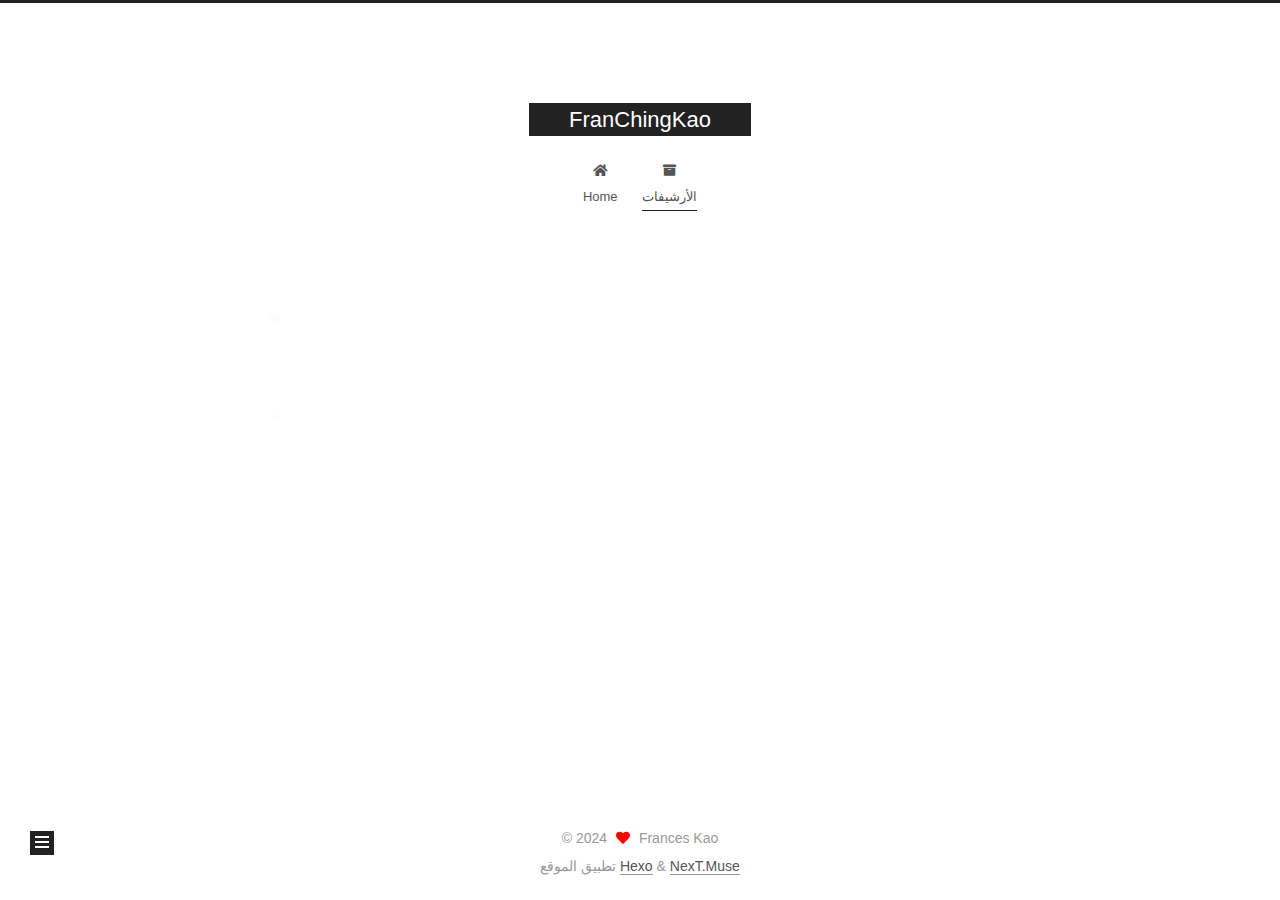
==== commit 2e5da378: "Site updated: 2024-08-22 21:47:42" ====
--- a/archives/index.html
+++ b/archives/index.html
@@ -1,11 +1,25 @@
 <!DOCTYPE html>
-<html>
+<html lang="zh-tw">
 <head>
-  <meta charset="utf-8">
-  
-  
-  <title>Archiv | FranChingKao</title>
-  <meta name="viewport" content="width=device-width, initial-scale=1, shrink-to-fit=no">
+  <meta charset="UTF-8">
+<meta name="viewport" content="width=device-width, initial-scale=1, maximum-scale=2">
+<meta name="theme-color" content="#222">
+<meta name="generator" content="Hexo 7.3.0">
+  <link rel="apple-touch-icon" sizes="180x180" href="/images/apple-touch-icon-next.png">
+  <link rel="icon" type="image/png" sizes="32x32" href="/images/favicon-32x32-next.png">
+  <link rel="icon" type="image/png" sizes="16x16" href="/images/favicon-16x16-next.png">
+  <link rel="mask-icon" href="/images/logo.svg" color="#222">
+
+<link rel="stylesheet" href="/css/main.css">
+
+
+<link rel="stylesheet" href="/lib/font-awesome/css/all.min.css">
+
+<script id="hexo-configurations">
+    var NexT = window.NexT || {};
+    var CONFIG = {"hostname":"franchingkao.github.io","root":"/","scheme":"Muse","version":"7.8.0","exturl":false,"sidebar":{"position":"left","display":"post","padding":18,"offset":12,"onmobile":false},"copycode":{"enable":false,"show_result":false,"style":null},"back2top":{"enable":true,"sidebar":false,"scrollpercent":false},"bookmark":{"enable":false,"color":"#222","save":"auto"},"fancybox":false,"mediumzoom":false,"lazyload":false,"pangu":false,"comments":{"style":"tabs","active":null,"storage":true,"lazyload":false,"nav":null},"algolia":{"hits":{"per_page":10},"labels":{"input_placeholder":"Search for Posts","hits_empty":"We didn't find any results for the search: ${query}","hits_stats":"${hits} results found in ${time} ms"}},"localsearch":{"enable":false,"trigger":"auto","top_n_per_article":1,"unescape":false,"preload":false},"motion":{"enable":true,"async":false,"transition":{"post_block":"fadeIn","post_header":"slideDownIn","post_body":"slideDownIn","coll_header":"slideLeftIn","sidebar":"slideUpIn"}}};
+  </script>
+
   <meta property="og:type" content="website">
 <meta property="og:title" content="FranChingKao">
 <meta property="og:url" content="https://franchingkao.github.io/archives/index.html">
@@ -13,196 +27,334 @@
 <meta property="og:locale" content="zh_TW">
 <meta property="article:author" content="Frances Kao">
 <meta name="twitter:card" content="summary">
-  
-    <link rel="alternate" href="/atom.xml" title="FranChingKao" type="application/atom+xml">
-  
-  
-    <link rel="shortcut icon" href="/favicon.png">
-  
-  
-  
-<link rel="stylesheet" href="/css/style.css">
-
-  
+
+<link rel="canonical" href="https://franchingkao.github.io/archives/">
+
+
+<script id="page-configurations">
+  // https://hexo.io/docs/variables.html
+  CONFIG.page = {
+    sidebar: "",
+    isHome : false,
+    isPost : false,
+    lang   : 'zh-tw'
+  };
+</script>
+
+  <title>الأرشيف | FranChingKao</title>
+  
+
+
+
+
+
+
+  <noscript>
+  <style>
+  .use-motion .brand,
+  .use-motion .menu-item,
+  .sidebar-inner,
+  .use-motion .post-block,
+  .use-motion .pagination,
+  .use-motion .comments,
+  .use-motion .post-header,
+  .use-motion .post-body,
+  .use-motion .collection-header { opacity: initial; }
+
+  .use-motion .site-title,
+  .use-motion .site-subtitle {
+    opacity: initial;
+    top: initial;
+  }
+
+  .use-motion .logo-line-before i { left: initial; }
+  .use-motion .logo-line-after i { right: initial; }
+  </style>
+</noscript>
+
+</head>
+
+<body itemscope itemtype="http://schema.org/WebPage">
+  <div class="container use-motion">
+    <div class="headband"></div>
+
+    <header class="header" itemscope itemtype="http://schema.org/WPHeader">
+      <div class="header-inner"><div class="site-brand-container">
+  <div class="site-nav-toggle">
+    <div class="toggle" aria-label="تشغيل شريط التصفح">
+      <span class="toggle-line toggle-line-first"></span>
+      <span class="toggle-line toggle-line-middle"></span>
+      <span class="toggle-line toggle-line-last"></span>
+    </div>
+  </div>
+
+  <div class="site-meta">
+
+    <a href="/" class="brand" rel="start">
+      <span class="logo-line-before"><i></i></span>
+      <h1 class="site-title">FranChingKao</h1>
+      <span class="logo-line-after"><i></i></span>
+    </a>
+  </div>
+
+  <div class="site-nav-right">
+    <div class="toggle popup-trigger">
+    </div>
+  </div>
+</div>
+
+
+
+
+<nav class="site-nav">
+  <ul id="menu" class="main-menu menu">
+        <li class="menu-item menu-item-home">
+
+    <a href="/" rel="section"><i class="fa fa-home fa-fw"></i>Home</a>
+
+  </li>
+        <li class="menu-item menu-item-archives">
+
+    <a href="/archives/" rel="section"><i class="fa fa-archive fa-fw"></i>الأرشيفات</a>
+
+  </li>
+  </ul>
+</nav>
+
+
+
+
+</div>
+    </header>
+
     
-<link rel="stylesheet" href="/fancybox/jquery.fancybox.min.css">
-
-  
-  
-<meta name="generator" content="Hexo 7.3.0"></head>
-
-<body>
-  <div id="container">
-    <div id="wrap">
-      <header id="header">
-  <div id="banner"></div>
-  <div id="header-outer" class="outer">
-    <div id="header-title" class="inner">
-      <h1 id="logo-wrap">
-        <a href="/" id="logo">FranChingKao</a>
-      </h1>
+  <div class="back-to-top">
+    <i class="fa fa-arrow-up"></i>
+    <span>0%</span>
+  </div>
+
+
+    <main class="main">
+      <div class="main-inner">
+        <div class="content-wrap">
+          
+
+          <div class="content archive">
+            
+
+  
+  
+  
+  <div class="post-block">
+    <div class="posts-collapse">
+      <div class="collection-title">
+        <span class="collection-header">هِم..! 2 مقالاً بالمُجمل. واصل الكتابة.</span>
+      </div>
+
       
-    </div>
-    <div id="header-inner" class="inner">
-      <nav id="main-nav">
-        <a id="main-nav-toggle" class="nav-icon"><span class="fa fa-bars"></span></a>
+    <div class="collection-year">
+      <span class="collection-header">2024</span>
+    </div>
+
+  <article itemscope itemtype="http://schema.org/Article">
+    <header class="post-header">
+
+      <div class="post-meta">
+        <time itemprop="dateCreated"
+              datetime="2024-08-21T15:55:09+08:00"
+              content="2024-08-21">
+          08-21
+        </time>
+      </div>
+
+      <div class="post-title">
+          <a class="post-title-link" href="/2024/08/21/chatbot-chiwa/" itemprop="url">
+            <span itemprop="name">【Line Chatbot】小吉Chiwa</span>
+          </a>
+      </div>
+
+    </header>
+  </article>
+
+  <article itemscope itemtype="http://schema.org/Article">
+    <header class="post-header">
+
+      <div class="post-meta">
+        <time itemprop="dateCreated"
+              datetime="2024-08-21T13:29:50+08:00"
+              content="2024-08-21">
+          08-21
+        </time>
+      </div>
+
+      <div class="post-title">
+          <a class="post-title-link" href="/2024/08/21/hello-world/" itemprop="url">
+            <span itemprop="name">Hello World</span>
+          </a>
+      </div>
+
+    </header>
+  </article>
+
+
+    </div>
+  </div>
+  
+  
+  
+
+  
+
+
+
+          </div>
+          
+
+<script>
+  window.addEventListener('tabs:register', () => {
+    let { activeClass } = CONFIG.comments;
+    if (CONFIG.comments.storage) {
+      activeClass = localStorage.getItem('comments_active') || activeClass;
+    }
+    if (activeClass) {
+      let activeTab = document.querySelector(`a[href="#comment-${activeClass}"]`);
+      if (activeTab) {
+        activeTab.click();
+      }
+    }
+  });
+  if (CONFIG.comments.storage) {
+    window.addEventListener('tabs:click', event => {
+      if (!event.target.matches('.tabs-comment .tab-content .tab-pane')) return;
+      let commentClass = event.target.classList[1];
+      localStorage.setItem('comments_active', commentClass);
+    });
+  }
+</script>
+
+        </div>
+          
+  
+  <div class="toggle sidebar-toggle">
+    <span class="toggle-line toggle-line-first"></span>
+    <span class="toggle-line toggle-line-middle"></span>
+    <span class="toggle-line toggle-line-last"></span>
+  </div>
+
+  <aside class="sidebar">
+    <div class="sidebar-inner">
+
+      <ul class="sidebar-nav motion-element">
+        <li class="sidebar-nav-toc">
+          المحتويات
+        </li>
+        <li class="sidebar-nav-overview">
+          عام
+        </li>
+      </ul>
+
+      <!--noindex-->
+      <div class="post-toc-wrap sidebar-panel">
+      </div>
+      <!--/noindex-->
+
+      <div class="site-overview-wrap sidebar-panel">
+        <div class="site-author motion-element" itemprop="author" itemscope itemtype="http://schema.org/Person">
+  <p class="site-author-name" itemprop="name">Frances Kao</p>
+  <div class="site-description" itemprop="description"></div>
+</div>
+<div class="site-state-wrap motion-element">
+  <nav class="site-state">
+      <div class="site-state-item site-state-posts">
+          <a href="/archives/">
         
-          <a class="main-nav-link" href="/">Home</a>
+          <span class="site-state-item-count">2</span>
+          <span class="site-state-item-name">المقالات</span>
+        </a>
+      </div>
+  </nav>
+</div>
+
+
+
+      </div>
+
+    </div>
+  </aside>
+  <div id="sidebar-dimmer"></div>
+
+
+      </div>
+    </main>
+
+    <footer class="footer">
+      <div class="footer-inner">
         
-          <a class="main-nav-link" href="/archives">Archives</a>
+
         
-      </nav>
-      <nav id="sub-nav">
+
+<div class="copyright">
+  
+  &copy; 
+  <span itemprop="copyrightYear">2024</span>
+  <span class="with-love">
+    <i class="fa fa-heart"></i>
+  </span>
+  <span class="author" itemprop="copyrightHolder">Frances Kao</span>
+</div>
+  <div class="powered-by">تطبيق الموقع <a href="https://hexo.io/" class="theme-link" rel="noopener" target="_blank">Hexo</a> & <a href="https://muse.theme-next.org/" class="theme-link" rel="noopener" target="_blank">NexT.Muse</a>
+  </div>
+
         
-        
-          <a class="nav-icon" href="/atom.xml" title="RSS Feed"><span class="fa fa-rss"></span></a>
-        
-        <a class="nav-icon nav-search-btn" title="Suche"><span class="fa fa-search"></span></a>
-      </nav>
-      <div id="search-form-wrap">
-        <form action="//google.com/search" method="get" accept-charset="UTF-8" class="search-form"><input type="search" name="q" class="search-form-input" placeholder="Suche"><button type="submit" class="search-form-submit">&#xF002;</button><input type="hidden" name="sitesearch" value="https://franchingkao.github.io"></form>
-      </div>
-    </div>
-  </div>
-</header>
-
-      <div class="outer">
-        <section id="main">
-  
-  
-    
-    
-      
-      
-      <section class="archives-wrap">
-        <div class="archive-year-wrap">
-          <a href="/archives/2024" class="archive-year">2024</a>
-        </div>
-        <div class="archives">
-    
-    <article class="archive-article archive-type-post">
-  <div class="archive-article-inner">
-    <header class="archive-article-header">
-      <a href="/2024/08/21/chatbot-chiwa/" class="archive-article-date">
-  <time class="dt-published" datetime="2024-08-21T07:55:09.000Z" itemprop="datePublished">8月 21</time>
-</a>
-      
-  
-    <h1 itemprop="name">
-      <a class="archive-article-title" href="/2024/08/21/chatbot-chiwa/">【Line Chatbot】小吉Chiwa</a>
-    </h1>
-  
-
-    </header>
-  </div>
-</article>
-  
-    
-    
-    <article class="archive-article archive-type-post">
-  <div class="archive-article-inner">
-    <header class="archive-article-header">
-      <a href="/2024/08/21/hello-world/" class="archive-article-date">
-  <time class="dt-published" datetime="2024-08-21T05:29:50.859Z" itemprop="datePublished">8月 21</time>
-</a>
-      
-  
-    <h1 itemprop="name">
-      <a class="archive-article-title" href="/2024/08/21/hello-world/">Hello World</a>
-    </h1>
-  
-
-    </header>
-  </div>
-</article>
-  
-  
-    </div></section>
-  
-
-
-</section>
-        
-          <aside id="sidebar">
-  
-    
-
-  
-    
-
-  
-    
-  
-    
-  <div class="widget-wrap">
-    <h3 class="widget-title">Archiv</h3>
-    <div class="widget">
-      <ul class="archive-list"><li class="archive-list-item"><a class="archive-list-link" href="/archives/2024/08/">八月 2024</a></li></ul>
-    </div>
-  </div>
-
-
-  
-    
-  <div class="widget-wrap">
-    <h3 class="widget-title">letzter Beitrag</h3>
-    <div class="widget">
-      <ul>
-        
-          <li>
-            <a href="/2024/08/21/chatbot-chiwa/">【Line Chatbot】小吉Chiwa</a>
-          </li>
-        
-          <li>
-            <a href="/2024/08/21/hello-world/">Hello World</a>
-          </li>
-        
-      </ul>
-    </div>
-  </div>
-
-  
-</aside>
-        
-      </div>
-      <footer id="footer">
-  
-  <div class="outer">
-    <div id="footer-info" class="inner">
-      
-      &copy; 2024 Frances Kao<br>
-      Powered by <a href="https://hexo.io/" target="_blank">Hexo</a>
-    </div>
-  </div>
-</footer>
-
-    </div>
-    <nav id="mobile-nav">
-  
-    <a href="/" class="mobile-nav-link">Home</a>
-  
-    <a href="/archives" class="mobile-nav-link">Archives</a>
-  
-</nav>
-    
-
-
-<script src="/js/jquery-3.6.4.min.js"></script>
-
-
-
-  
-<script src="/fancybox/jquery.fancybox.min.js"></script>
-
-
-
-
-<script src="/js/script.js"></script>
-
-
-
-
-
-  </div>
+
+
+
+
+
+
+
+
+      </div>
+    </footer>
+  </div>
+
+  
+  <script src="/lib/anime.min.js"></script>
+  <script src="/lib/velocity/velocity.min.js"></script>
+  <script src="/lib/velocity/velocity.ui.min.js"></script>
+
+<script src="/js/utils.js"></script>
+
+<script src="/js/motion.js"></script>
+
+
+<script src="/js/schemes/muse.js"></script>
+
+
+<script src="/js/next-boot.js"></script>
+
+
+
+
+  
+
+
+
+
+
+
+
+
+
+
+
+
+
+
+
+  
+
+  
+
 </body>
-</html>+</html>
--- a/css/main.css
+++ b/css/main.css
@@ -0,0 +1,2291 @@
+:root {
+  --body-bg-color: #fff;
+  --content-bg-color: #fff;
+  --card-bg-color: #f5f5f5;
+  --text-color: #555;
+  --blockquote-color: #666;
+  --link-color: #555;
+  --link-hover-color: #222;
+  --brand-color: #fff;
+  --brand-hover-color: #fff;
+  --table-row-odd-bg-color: #f9f9f9;
+  --table-row-hover-bg-color: #f5f5f5;
+  --menu-item-bg-color: #f5f5f5;
+  --btn-default-bg: #222;
+  --btn-default-color: #fff;
+  --btn-default-border-color: #222;
+  --btn-default-hover-bg: #fff;
+  --btn-default-hover-color: #222;
+  --btn-default-hover-border-color: #222;
+}
+html {
+  line-height: 1.15; /* 1 */
+  -webkit-text-size-adjust: 100%; /* 2 */
+}
+body {
+  margin: 0;
+}
+main {
+  display: block;
+}
+h1 {
+  font-size: 2em;
+  margin: 0.67em 0;
+}
+hr {
+  box-sizing: content-box; /* 1 */
+  height: 0; /* 1 */
+  overflow: visible; /* 2 */
+}
+pre {
+  font-family: monospace, monospace; /* 1 */
+  font-size: 1em; /* 2 */
+}
+a {
+  background: transparent;
+}
+abbr[title] {
+  border-bottom: none; /* 1 */
+  text-decoration: underline; /* 2 */
+  text-decoration: underline dotted; /* 2 */
+}
+b,
+strong {
+  font-weight: bolder;
+}
+code,
+kbd,
+samp {
+  font-family: monospace, monospace; /* 1 */
+  font-size: 1em; /* 2 */
+}
+small {
+  font-size: 80%;
+}
+sub,
+sup {
+  font-size: 75%;
+  line-height: 0;
+  position: relative;
+  vertical-align: baseline;
+}
+sub {
+  bottom: -0.25em;
+}
+sup {
+  top: -0.5em;
+}
+img {
+  border-style: none;
+}
+button,
+input,
+optgroup,
+select,
+textarea {
+  font-family: inherit; /* 1 */
+  font-size: 100%; /* 1 */
+  line-height: 1.15; /* 1 */
+  margin: 0; /* 2 */
+}
+button,
+input {
+/* 1 */
+  overflow: visible;
+}
+button,
+select {
+/* 1 */
+  text-transform: none;
+}
+button,
+[type='button'],
+[type='reset'],
+[type='submit'] {
+  -webkit-appearance: button;
+}
+button::-moz-focus-inner,
+[type='button']::-moz-focus-inner,
+[type='reset']::-moz-focus-inner,
+[type='submit']::-moz-focus-inner {
+  border-style: none;
+  padding: 0;
+}
+button:-moz-focusring,
+[type='button']:-moz-focusring,
+[type='reset']:-moz-focusring,
+[type='submit']:-moz-focusring {
+  outline: 1px dotted ButtonText;
+}
+fieldset {
+  padding: 0.35em 0.75em 0.625em;
+}
+legend {
+  box-sizing: border-box; /* 1 */
+  color: inherit; /* 2 */
+  display: table; /* 1 */
+  max-width: 100%; /* 1 */
+  padding: 0; /* 3 */
+  white-space: normal; /* 1 */
+}
+progress {
+  vertical-align: baseline;
+}
+textarea {
+  overflow: auto;
+}
+[type='checkbox'],
+[type='radio'] {
+  box-sizing: border-box; /* 1 */
+  padding: 0; /* 2 */
+}
+[type='number']::-webkit-inner-spin-button,
+[type='number']::-webkit-outer-spin-button {
+  height: auto;
+}
+[type='search'] {
+  outline-offset: -2px; /* 2 */
+  -webkit-appearance: textfield; /* 1 */
+}
+[type='search']::-webkit-search-decoration {
+  -webkit-appearance: none;
+}
+::-webkit-file-upload-button {
+  font: inherit; /* 2 */
+  -webkit-appearance: button; /* 1 */
+}
+details {
+  display: block;
+}
+summary {
+  display: list-item;
+}
+template {
+  display: none;
+}
+[hidden] {
+  display: none;
+}
+::selection {
+  background: #262a30;
+  color: #eee;
+}
+html,
+body {
+  height: 100%;
+}
+body {
+  background: var(--body-bg-color);
+  color: var(--text-color);
+  font-family: 'Lato', "PingFang SC", "Microsoft YaHei", sans-serif;
+  font-size: 1em;
+  line-height: 2;
+}
+@media (max-width: 991px) {
+  body {
+    padding-left: 0 !important;
+    padding-right: 0 !important;
+  }
+}
+h1,
+h2,
+h3,
+h4,
+h5,
+h6 {
+  font-family: 'Lato', "PingFang SC", "Microsoft YaHei", sans-serif;
+  font-weight: bold;
+  line-height: 1.5;
+  margin: 20px 0 15px;
+}
+h1 {
+  font-size: 1.5em;
+}
+h2 {
+  font-size: 1.375em;
+}
+h3 {
+  font-size: 1.25em;
+}
+h4 {
+  font-size: 1.125em;
+}
+h5 {
+  font-size: 1em;
+}
+h6 {
+  font-size: 0.875em;
+}
+p {
+  margin: 0 0 20px 0;
+}
+a,
+span.exturl {
+  border-bottom: 1px solid #999;
+  color: var(--link-color);
+  outline: 0;
+  text-decoration: none;
+  overflow-wrap: break-word;
+  word-wrap: break-word;
+  cursor: pointer;
+}
+a:hover,
+span.exturl:hover {
+  border-bottom-color: var(--link-hover-color);
+  color: var(--link-hover-color);
+}
+iframe,
+img,
+video {
+  display: block;
+  margin-left: auto;
+  margin-right: auto;
+  max-width: 100%;
+}
+hr {
+  background-image: repeating-linear-gradient(-45deg, #ddd, #ddd 4px, transparent 4px, transparent 8px);
+  border: 0;
+  height: 3px;
+  margin: 40px 0;
+}
+blockquote {
+  border-left: 4px solid #ddd;
+  color: var(--blockquote-color);
+  margin: 0;
+  padding: 0 15px;
+}
+blockquote cite::before {
+  content: '-';
+  padding: 0 5px;
+}
+dt {
+  font-weight: bold;
+}
+dd {
+  margin: 0;
+  padding: 0;
+}
+kbd {
+  background-color: #f5f5f5;
+  background-image: linear-gradient(#eee, #fff, #eee);
+  border: 1px solid #ccc;
+  border-radius: 0.2em;
+  box-shadow: 0.1em 0.1em 0.2em rgba(0,0,0,0.1);
+  color: #555;
+  font-family: inherit;
+  padding: 0.1em 0.3em;
+  white-space: nowrap;
+}
+.table-container {
+  overflow: auto;
+}
+table {
+  border-collapse: collapse;
+  border-spacing: 0;
+  font-size: 0.875em;
+  margin: 0 0 20px 0;
+  width: 100%;
+}
+tbody tr:nth-of-type(odd) {
+  background: var(--table-row-odd-bg-color);
+}
+tbody tr:hover {
+  background: var(--table-row-hover-bg-color);
+}
+caption,
+th,
+td {
+  font-weight: normal;
+  padding: 8px;
+  vertical-align: middle;
+}
+th,
+td {
+  border: 1px solid #ddd;
+  border-bottom: 3px solid #ddd;
+}
+th {
+  font-weight: 700;
+  padding-bottom: 10px;
+}
+td {
+  border-bottom-width: 1px;
+}
+.btn {
+  background: var(--btn-default-bg);
+  border: 2px solid var(--btn-default-border-color);
+  border-radius: 0;
+  color: var(--btn-default-color);
+  display: inline-block;
+  font-size: 0.875em;
+  line-height: 2;
+  padding: 0 20px;
+  text-decoration: none;
+  transition-property: background-color;
+  transition-delay: 0s;
+  transition-duration: 0.2s;
+  transition-timing-function: ease-in-out;
+}
+.btn:hover {
+  background: var(--btn-default-hover-bg);
+  border-color: var(--btn-default-hover-border-color);
+  color: var(--btn-default-hover-color);
+}
+.btn + .btn {
+  margin: 0 0 8px 8px;
+}
+.btn .fa-fw {
+  text-align: left;
+  width: 1.285714285714286em;
+}
+.toggle {
+  line-height: 0;
+}
+.toggle .toggle-line {
+  background: #fff;
+  display: inline-block;
+  height: 2px;
+  left: 0;
+  position: relative;
+  top: 0;
+  transition: all 0.4s;
+  vertical-align: top;
+  width: 100%;
+}
+.toggle .toggle-line:not(:first-child) {
+  margin-top: 3px;
+}
+.toggle.toggle-arrow .toggle-line-first {
+  left: 50%;
+  top: 2px;
+  transform: rotate(45deg);
+  width: 50%;
+}
+.toggle.toggle-arrow .toggle-line-middle {
+  left: 2px;
+  width: 90%;
+}
+.toggle.toggle-arrow .toggle-line-last {
+  left: 50%;
+  top: -2px;
+  transform: rotate(-45deg);
+  width: 50%;
+}
+.toggle.toggle-close .toggle-line-first {
+  transform: rotate(-45deg);
+  top: 5px;
+}
+.toggle.toggle-close .toggle-line-middle {
+  opacity: 0;
+}
+.toggle.toggle-close .toggle-line-last {
+  transform: rotate(45deg);
+  top: -5px;
+}
+.highlight,
+pre {
+  background: #f7f7f7;
+  color: #4d4d4c;
+  line-height: 1.6;
+  margin: 0 auto 20px;
+}
+pre,
+code {
+  font-family: consolas, Menlo, monospace, "PingFang SC", "Microsoft YaHei";
+}
+code {
+  background: #eee;
+  border-radius: 3px;
+  color: #555;
+  padding: 2px 4px;
+  overflow-wrap: break-word;
+  word-wrap: break-word;
+}
+.highlight *::selection {
+  background: #d6d6d6;
+}
+.highlight pre {
+  border: 0;
+  margin: 0;
+  padding: 10px 0;
+}
+.highlight table {
+  border: 0;
+  margin: 0;
+  width: auto;
+}
+.highlight td {
+  border: 0;
+  padding: 0;
+}
+.highlight figcaption {
+  background: #eff2f3;
+  color: #4d4d4c;
+  display: flex;
+  font-size: 0.875em;
+  justify-content: space-between;
+  line-height: 1.2;
+  padding: 0.5em;
+}
+.highlight figcaption a {
+  color: #4d4d4c;
+}
+.highlight figcaption a:hover {
+  border-bottom-color: #4d4d4c;
+}
+.highlight .gutter {
+  -moz-user-select: none;
+  -ms-user-select: none;
+  -webkit-user-select: none;
+  user-select: none;
+}
+.highlight .gutter pre {
+  background: #eff2f3;
+  color: #869194;
+  padding-left: 10px;
+  padding-right: 10px;
+  text-align: right;
+}
+.highlight .code pre {
+  background: #f7f7f7;
+  padding-left: 10px;
+  width: 100%;
+}
+.gist table {
+  width: auto;
+}
+.gist table td {
+  border: 0;
+}
+pre {
+  overflow: auto;
+  padding: 10px;
+}
+pre code {
+  background: none;
+  color: #4d4d4c;
+  font-size: 0.875em;
+  padding: 0;
+  text-shadow: none;
+}
+pre .deletion {
+  background: #fdd;
+}
+pre .addition {
+  background: #dfd;
+}
+pre .meta {
+  color: #eab700;
+  -moz-user-select: none;
+  -ms-user-select: none;
+  -webkit-user-select: none;
+  user-select: none;
+}
+pre .comment {
+  color: #8e908c;
+}
+pre .variable,
+pre .attribute,
+pre .tag,
+pre .name,
+pre .regexp,
+pre .ruby .constant,
+pre .xml .tag .title,
+pre .xml .pi,
+pre .xml .doctype,
+pre .html .doctype,
+pre .css .id,
+pre .css .class,
+pre .css .pseudo {
+  color: #c82829;
+}
+pre .number,
+pre .preprocessor,
+pre .built_in,
+pre .builtin-name,
+pre .literal,
+pre .params,
+pre .constant,
+pre .command {
+  color: #f5871f;
+}
+pre .ruby .class .title,
+pre .css .rules .attribute,
+pre .string,
+pre .symbol,
+pre .value,
+pre .inheritance,
+pre .header,
+pre .ruby .symbol,
+pre .xml .cdata,
+pre .special,
+pre .formula {
+  color: #718c00;
+}
+pre .title,
+pre .css .hexcolor {
+  color: #3e999f;
+}
+pre .function,
+pre .python .decorator,
+pre .python .title,
+pre .ruby .function .title,
+pre .ruby .title .keyword,
+pre .perl .sub,
+pre .javascript .title,
+pre .coffeescript .title {
+  color: #4271ae;
+}
+pre .keyword,
+pre .javascript .function {
+  color: #8959a8;
+}
+.blockquote-center {
+  border-left: none;
+  margin: 40px 0;
+  padding: 0;
+  position: relative;
+  text-align: center;
+}
+.blockquote-center .fa {
+  display: block;
+  opacity: 0.6;
+  position: absolute;
+  width: 100%;
+}
+.blockquote-center .fa-quote-left {
+  border-top: 1px solid #ccc;
+  text-align: left;
+  top: -20px;
+}
+.blockquote-center .fa-quote-right {
+  border-bottom: 1px solid #ccc;
+  text-align: right;
+  bottom: -20px;
+}
+.blockquote-center p,
+.blockquote-center div {
+  text-align: center;
+}
+.post-body .group-picture img {
+  margin: 0 auto;
+  padding: 0 3px;
+}
+.group-picture-row {
+  margin-bottom: 6px;
+  overflow: hidden;
+}
+.group-picture-column {
+  float: left;
+  margin-bottom: 10px;
+}
+.post-body .label {
+  color: #555;
+  display: inline;
+  padding: 0 2px;
+}
+.post-body .label.default {
+  background: #f0f0f0;
+}
+.post-body .label.primary {
+  background: #efe6f7;
+}
+.post-body .label.info {
+  background: #e5f2f8;
+}
+.post-body .label.success {
+  background: #e7f4e9;
+}
+.post-body .label.warning {
+  background: #fcf6e1;
+}
+.post-body .label.danger {
+  background: #fae8eb;
+}
+.post-body .tabs {
+  margin-bottom: 20px;
+}
+.post-body .tabs,
+.tabs-comment {
+  display: block;
+  padding-top: 10px;
+  position: relative;
+}
+.post-body .tabs ul.nav-tabs,
+.tabs-comment ul.nav-tabs {
+  display: flex;
+  flex-wrap: wrap;
+  margin: 0;
+  margin-bottom: -1px;
+  padding: 0;
+}
+@media (max-width: 413px) {
+  .post-body .tabs ul.nav-tabs,
+  .tabs-comment ul.nav-tabs {
+    display: block;
+    margin-bottom: 5px;
+  }
+}
+.post-body .tabs ul.nav-tabs li.tab,
+.tabs-comment ul.nav-tabs li.tab {
+  border-bottom: 1px solid #ddd;
+  border-left: 1px solid transparent;
+  border-right: 1px solid transparent;
+  border-top: 3px solid transparent;
+  flex-grow: 1;
+  list-style-type: none;
+  border-radius: 0 0 0 0;
+}
+@media (max-width: 413px) {
+  .post-body .tabs ul.nav-tabs li.tab,
+  .tabs-comment ul.nav-tabs li.tab {
+    border-bottom: 1px solid transparent;
+    border-left: 3px solid transparent;
+    border-right: 1px solid transparent;
+    border-top: 1px solid transparent;
+  }
+}
+@media (max-width: 413px) {
+  .post-body .tabs ul.nav-tabs li.tab,
+  .tabs-comment ul.nav-tabs li.tab {
+    border-radius: 0;
+  }
+}
+.post-body .tabs ul.nav-tabs li.tab a,
+.tabs-comment ul.nav-tabs li.tab a {
+  border-bottom: initial;
+  display: block;
+  line-height: 1.8;
+  outline: 0;
+  padding: 0.25em 0.75em;
+  text-align: center;
+  transition-delay: 0s;
+  transition-duration: 0.2s;
+  transition-timing-function: ease-out;
+}
+.post-body .tabs ul.nav-tabs li.tab a i,
+.tabs-comment ul.nav-tabs li.tab a i {
+  width: 1.285714285714286em;
+}
+.post-body .tabs ul.nav-tabs li.tab.active,
+.tabs-comment ul.nav-tabs li.tab.active {
+  border-bottom: 1px solid transparent;
+  border-left: 1px solid #ddd;
+  border-right: 1px solid #ddd;
+  border-top: 3px solid #fc6423;
+}
+@media (max-width: 413px) {
+  .post-body .tabs ul.nav-tabs li.tab.active,
+  .tabs-comment ul.nav-tabs li.tab.active {
+    border-bottom: 1px solid #ddd;
+    border-left: 3px solid #fc6423;
+    border-right: 1px solid #ddd;
+    border-top: 1px solid #ddd;
+  }
+}
+.post-body .tabs ul.nav-tabs li.tab.active a,
+.tabs-comment ul.nav-tabs li.tab.active a {
+  color: var(--link-color);
+  cursor: default;
+}
+.post-body .tabs .tab-content .tab-pane,
+.tabs-comment .tab-content .tab-pane {
+  border: 1px solid #ddd;
+  border-top: 0;
+  padding: 20px 20px 0 20px;
+  border-radius: 0;
+}
+.post-body .tabs .tab-content .tab-pane:not(.active),
+.tabs-comment .tab-content .tab-pane:not(.active) {
+  display: none;
+}
+.post-body .tabs .tab-content .tab-pane.active,
+.tabs-comment .tab-content .tab-pane.active {
+  display: block;
+}
+.post-body .tabs .tab-content .tab-pane.active:nth-of-type(1),
+.tabs-comment .tab-content .tab-pane.active:nth-of-type(1) {
+  border-radius: 0 0 0 0;
+}
+@media (max-width: 413px) {
+  .post-body .tabs .tab-content .tab-pane.active:nth-of-type(1),
+  .tabs-comment .tab-content .tab-pane.active:nth-of-type(1) {
+    border-radius: 0;
+  }
+}
+.post-body .note {
+  border-radius: 3px;
+  margin-bottom: 20px;
+  padding: 1em;
+  position: relative;
+  border: 1px solid #eee;
+  border-left-width: 5px;
+}
+.post-body .note h2,
+.post-body .note h3,
+.post-body .note h4,
+.post-body .note h5,
+.post-body .note h6 {
+  margin-top: 0;
+  border-bottom: initial;
+  margin-bottom: 0;
+  padding-top: 0;
+}
+.post-body .note p:first-child,
+.post-body .note ul:first-child,
+.post-body .note ol:first-child,
+.post-body .note table:first-child,
+.post-body .note pre:first-child,
+.post-body .note blockquote:first-child,
+.post-body .note img:first-child {
+  margin-top: 0;
+}
+.post-body .note p:last-child,
+.post-body .note ul:last-child,
+.post-body .note ol:last-child,
+.post-body .note table:last-child,
+.post-body .note pre:last-child,
+.post-body .note blockquote:last-child,
+.post-body .note img:last-child {
+  margin-bottom: 0;
+}
+.post-body .note.default {
+  border-left-color: #777;
+}
+.post-body .note.default h2,
+.post-body .note.default h3,
+.post-body .note.default h4,
+.post-body .note.default h5,
+.post-body .note.default h6 {
+  color: #777;
+}
+.post-body .note.primary {
+  border-left-color: #6f42c1;
+}
+.post-body .note.primary h2,
+.post-body .note.primary h3,
+.post-body .note.primary h4,
+.post-body .note.primary h5,
+.post-body .note.primary h6 {
+  color: #6f42c1;
+}
+.post-body .note.info {
+  border-left-color: #428bca;
+}
+.post-body .note.info h2,
+.post-body .note.info h3,
+.post-body .note.info h4,
+.post-body .note.info h5,
+.post-body .note.info h6 {
+  color: #428bca;
+}
+.post-body .note.success {
+  border-left-color: #5cb85c;
+}
+.post-body .note.success h2,
+.post-body .note.success h3,
+.post-body .note.success h4,
+.post-body .note.success h5,
+.post-body .note.success h6 {
+  color: #5cb85c;
+}
+.post-body .note.warning {
+  border-left-color: #f0ad4e;
+}
+.post-body .note.warning h2,
+.post-body .note.warning h3,
+.post-body .note.warning h4,
+.post-body .note.warning h5,
+.post-body .note.warning h6 {
+  color: #f0ad4e;
+}
+.post-body .note.danger {
+  border-left-color: #d9534f;
+}
+.post-body .note.danger h2,
+.post-body .note.danger h3,
+.post-body .note.danger h4,
+.post-body .note.danger h5,
+.post-body .note.danger h6 {
+  color: #d9534f;
+}
+.pagination .prev,
+.pagination .next,
+.pagination .page-number,
+.pagination .space {
+  display: inline-block;
+  margin: 0 10px;
+  padding: 0 11px;
+  position: relative;
+  top: -1px;
+}
+@media (max-width: 767px) {
+  .pagination .prev,
+  .pagination .next,
+  .pagination .page-number,
+  .pagination .space {
+    margin: 0 5px;
+  }
+}
+.pagination {
+  border-top: 1px solid #eee;
+  margin: 120px 0 0;
+  text-align: center;
+}
+.pagination .prev,
+.pagination .next,
+.pagination .page-number {
+  border-bottom: 0;
+  border-top: 1px solid #eee;
+  transition-property: border-color;
+  transition-delay: 0s;
+  transition-duration: 0.2s;
+  transition-timing-function: ease-in-out;
+}
+.pagination .prev:hover,
+.pagination .next:hover,
+.pagination .page-number:hover {
+  border-top-color: #222;
+}
+.pagination .space {
+  margin: 0;
+  padding: 0;
+}
+.pagination .prev {
+  margin-left: 0;
+}
+.pagination .next {
+  margin-right: 0;
+}
+.pagination .page-number.current {
+  background: #ccc;
+  border-top-color: #ccc;
+  color: #fff;
+}
+@media (max-width: 767px) {
+  .pagination {
+    border-top: none;
+  }
+  .pagination .prev,
+  .pagination .next,
+  .pagination .page-number {
+    border-bottom: 1px solid #eee;
+    border-top: 0;
+    margin-bottom: 10px;
+    padding: 0 10px;
+  }
+  .pagination .prev:hover,
+  .pagination .next:hover,
+  .pagination .page-number:hover {
+    border-bottom-color: #222;
+  }
+}
+.comments {
+  margin-top: 60px;
+  overflow: hidden;
+}
+.comment-button-group {
+  display: flex;
+  flex-wrap: wrap-reverse;
+  justify-content: center;
+  margin: 1em 0;
+}
+.comment-button-group .comment-button {
+  margin: 0.1em 0.2em;
+}
+.comment-button-group .comment-button.active {
+  background: var(--btn-default-hover-bg);
+  border-color: var(--btn-default-hover-border-color);
+  color: var(--btn-default-hover-color);
+}
+.comment-position {
+  display: none;
+}
+.comment-position.active {
+  display: block;
+}
+.tabs-comment {
+  background: var(--content-bg-color);
+  margin-top: 4em;
+  padding-top: 0;
+}
+.tabs-comment .comments {
+  border: 0;
+  box-shadow: none;
+  margin-top: 0;
+  padding-top: 0;
+}
+.container {
+  min-height: 100%;
+  position: relative;
+}
+.main-inner {
+  margin: 0 auto;
+  width: 700px;
+}
+@media (min-width: 1200px) {
+  .main-inner {
+    width: 800px;
+  }
+}
+@media (min-width: 1600px) {
+  .main-inner {
+    width: 900px;
+  }
+}
+@media (max-width: 767px) {
+  .content-wrap {
+    padding: 0 20px;
+  }
+}
+.header {
+  background: transparent;
+}
+.header-inner {
+  margin: 0 auto;
+  width: 700px;
+}
+@media (min-width: 1200px) {
+  .header-inner {
+    width: 800px;
+  }
+}
+@media (min-width: 1600px) {
+  .header-inner {
+    width: 900px;
+  }
+}
+.site-brand-container {
+  display: flex;
+  flex-shrink: 0;
+  padding: 0 10px;
+}
+.headband {
+  background: #222;
+  height: 3px;
+}
+.site-meta {
+  flex-grow: 1;
+  text-align: center;
+}
+@media (max-width: 767px) {
+  .site-meta {
+    text-align: center;
+  }
+}
+.brand {
+  border-bottom: none;
+  color: var(--brand-color);
+  display: inline-block;
+  line-height: 1.375em;
+  padding: 0 40px;
+  position: relative;
+}
+.brand:hover {
+  color: var(--brand-hover-color);
+}
+.site-title {
+  font-family: 'Lato', "PingFang SC", "Microsoft YaHei", sans-serif;
+  font-size: 1.375em;
+  font-weight: normal;
+  margin: 0;
+}
+.site-subtitle {
+  color: #999;
+  font-size: 0.8125em;
+  margin: 10px 0;
+}
+.use-motion .brand {
+  opacity: 0;
+}
+.use-motion .site-title,
+.use-motion .site-subtitle,
+.use-motion .custom-logo-image {
+  opacity: 0;
+  position: relative;
+  top: -10px;
+}
+.site-nav-toggle,
+.site-nav-right {
+  display: none;
+}
+@media (max-width: 767px) {
+  .site-nav-toggle,
+  .site-nav-right {
+    display: flex;
+    flex-direction: column;
+    justify-content: center;
+  }
+}
+.site-nav-toggle .toggle,
+.site-nav-right .toggle {
+  color: var(--text-color);
+  padding: 10px;
+  width: 22px;
+}
+.site-nav-toggle .toggle .toggle-line,
+.site-nav-right .toggle .toggle-line {
+  background: var(--text-color);
+  border-radius: 1px;
+}
+.site-nav {
+  display: block;
+}
+@media (max-width: 767px) {
+  .site-nav {
+    clear: both;
+    display: none;
+  }
+}
+.site-nav.site-nav-on {
+  display: block;
+}
+.menu {
+  margin-top: 20px;
+  padding-left: 0;
+  text-align: center;
+}
+.menu-item {
+  display: inline-block;
+  list-style: none;
+  margin: 0 10px;
+}
+@media (max-width: 767px) {
+  .menu-item {
+    display: block;
+    margin-top: 10px;
+  }
+  .menu-item.menu-item-search {
+    display: none;
+  }
+}
+.menu-item a,
+.menu-item span.exturl {
+  border-bottom: 0;
+  display: block;
+  font-size: 0.8125em;
+  transition-property: border-color;
+  transition-delay: 0s;
+  transition-duration: 0.2s;
+  transition-timing-function: ease-in-out;
+}
+@media (hover: none) {
+  .menu-item a:hover,
+  .menu-item span.exturl:hover {
+    border-bottom-color: transparent !important;
+  }
+}
+.menu-item .fa,
+.menu-item .fab,
+.menu-item .far,
+.menu-item .fas {
+  margin-right: 8px;
+}
+.menu-item .badge {
+  display: inline-block;
+  font-weight: bold;
+  line-height: 1;
+  margin-left: 0.35em;
+  margin-top: 0.35em;
+  text-align: center;
+  white-space: nowrap;
+}
+@media (max-width: 767px) {
+  .menu-item .badge {
+    float: right;
+    margin-left: 0;
+  }
+}
+.menu-item-active a,
+.menu .menu-item a:hover,
+.menu .menu-item span.exturl:hover {
+  background: var(--menu-item-bg-color);
+}
+.use-motion .menu-item {
+  opacity: 0;
+}
+.sidebar {
+  background: #222;
+  bottom: 0;
+  box-shadow: inset 0 2px 6px #000;
+  position: fixed;
+  top: 0;
+}
+@media (max-width: 991px) {
+  .sidebar {
+    display: none;
+  }
+}
+.sidebar-inner {
+  color: #999;
+  padding: 18px 10px;
+  text-align: center;
+}
+.cc-license {
+  margin-top: 10px;
+  text-align: center;
+}
+.cc-license .cc-opacity {
+  border-bottom: none;
+  opacity: 0.7;
+}
+.cc-license .cc-opacity:hover {
+  opacity: 0.9;
+}
+.cc-license img {
+  display: inline-block;
+}
+.site-author-image {
+  border: 2px solid #333;
+  display: block;
+  margin: 0 auto;
+  max-width: 96px;
+  padding: 2px;
+}
+.site-author-name {
+  color: #f5f5f5;
+  font-weight: normal;
+  margin: 5px 0 0;
+  text-align: center;
+}
+.site-description {
+  color: #999;
+  font-size: 1em;
+  margin-top: 5px;
+  text-align: center;
+}
+.links-of-author {
+  margin-top: 15px;
+}
+.links-of-author a,
+.links-of-author span.exturl {
+  border-bottom-color: #555;
+  display: inline-block;
+  font-size: 0.8125em;
+  margin-bottom: 10px;
+  margin-right: 10px;
+  vertical-align: middle;
+}
+.links-of-author a::before,
+.links-of-author span.exturl::before {
+  background: #50ad93;
+  border-radius: 50%;
+  content: ' ';
+  display: inline-block;
+  height: 4px;
+  margin-right: 3px;
+  vertical-align: middle;
+  width: 4px;
+}
+.sidebar-button {
+  margin-top: 15px;
+}
+.sidebar-button a {
+  border: 1px solid #fc6423;
+  border-radius: 4px;
+  color: #fc6423;
+  display: inline-block;
+  padding: 0 15px;
+}
+.sidebar-button a .fa,
+.sidebar-button a .fab,
+.sidebar-button a .far,
+.sidebar-button a .fas {
+  margin-right: 5px;
+}
+.sidebar-button a:hover {
+  background: #fc6423;
+  border: 1px solid #fc6423;
+  color: #fff;
+}
+.sidebar-button a:hover .fa,
+.sidebar-button a:hover .fab,
+.sidebar-button a:hover .far,
+.sidebar-button a:hover .fas {
+  color: #fff;
+}
+.links-of-blogroll {
+  font-size: 0.8125em;
+  margin-top: 10px;
+}
+.links-of-blogroll-title {
+  font-size: 0.875em;
+  font-weight: 600;
+  margin-top: 0;
+}
+.links-of-blogroll-list {
+  list-style: none;
+  margin: 0;
+  padding: 0;
+}
+#sidebar-dimmer {
+  display: none;
+}
+@media (max-width: 767px) {
+  #sidebar-dimmer {
+    background: #000;
+    display: block;
+    height: 100%;
+    left: 100%;
+    opacity: 0;
+    position: fixed;
+    top: 0;
+    width: 100%;
+    z-index: 1100;
+  }
+  .sidebar-active + #sidebar-dimmer {
+    opacity: 0.7;
+    transform: translateX(-100%);
+    transition: opacity 0.5s;
+  }
+}
+.sidebar-nav {
+  margin: 0;
+  padding-bottom: 20px;
+  padding-left: 0;
+}
+.sidebar-nav li {
+  border-bottom: 1px solid transparent;
+  color: #666;
+  cursor: pointer;
+  display: inline-block;
+  font-size: 0.875em;
+}
+.sidebar-nav li.sidebar-nav-overview {
+  margin-left: 10px;
+}
+.sidebar-nav li:hover {
+  color: #f5f5f5;
+}
+.sidebar-nav .sidebar-nav-active {
+  border-bottom-color: #87daff;
+  color: #87daff;
+}
+.sidebar-nav .sidebar-nav-active:hover {
+  color: #87daff;
+}
+.sidebar-panel {
+  display: none;
+  overflow-x: hidden;
+  overflow-y: auto;
+}
+.sidebar-panel-active {
+  display: block;
+}
+.sidebar-toggle {
+  background: #222;
+  bottom: 45px;
+  cursor: pointer;
+  height: 14px;
+  left: 30px;
+  padding: 5px;
+  position: fixed;
+  width: 14px;
+  z-index: 1300;
+}
+@media (max-width: 991px) {
+  .sidebar-toggle {
+    left: 20px;
+    opacity: 0.8;
+    display: none;
+  }
+}
+.sidebar-toggle:hover .toggle-line {
+  background: #87daff;
+}
+.post-toc {
+  font-size: 0.875em;
+}
+.post-toc ol {
+  list-style: none;
+  margin: 0;
+  padding: 0 2px 5px 10px;
+  text-align: left;
+}
+.post-toc ol > ol {
+  padding-left: 0;
+}
+.post-toc ol a {
+  transition-property: all;
+  transition-delay: 0s;
+  transition-duration: 0.2s;
+  transition-timing-function: ease-in-out;
+}
+.post-toc .nav-item {
+  line-height: 1.8;
+  overflow: hidden;
+  text-overflow: ellipsis;
+  white-space: nowrap;
+}
+.post-toc .nav .nav-child {
+  display: none;
+}
+.post-toc .nav .active > .nav-child {
+  display: block;
+}
+.post-toc .nav .active-current > .nav-child {
+  display: block;
+}
+.post-toc .nav .active-current > .nav-child > .nav-item {
+  display: block;
+}
+.post-toc .nav .active > a {
+  border-bottom-color: #87daff;
+  color: #87daff;
+}
+.post-toc .nav .active-current > a {
+  color: #87daff;
+}
+.post-toc .nav .active-current > a:hover {
+  color: #87daff;
+}
+.site-state {
+  display: flex;
+  justify-content: center;
+  line-height: 1.4;
+  margin-top: 10px;
+  overflow: hidden;
+  text-align: center;
+  white-space: nowrap;
+}
+.site-state-item {
+  padding: 0 15px;
+}
+.site-state-item:not(:first-child) {
+  border-left: 1px solid #333;
+}
+.site-state-item a {
+  border-bottom: none;
+}
+.site-state-item-count {
+  display: block;
+  font-size: 1.25em;
+  font-weight: 600;
+  text-align: center;
+}
+.site-state-item-name {
+  color: inherit;
+  font-size: 0.875em;
+}
+.footer {
+  color: #999;
+  font-size: 0.875em;
+  padding: 20px 0;
+}
+.footer.footer-fixed {
+  bottom: 0;
+  left: 0;
+  position: absolute;
+  right: 0;
+}
+.footer-inner {
+  box-sizing: border-box;
+  margin: 0 auto;
+  text-align: center;
+  width: 700px;
+}
+@media (min-width: 1200px) {
+  .footer-inner {
+    width: 800px;
+  }
+}
+@media (min-width: 1600px) {
+  .footer-inner {
+    width: 900px;
+  }
+}
+.languages {
+  display: inline-block;
+  font-size: 1.125em;
+  position: relative;
+}
+.languages .lang-select-label span {
+  margin: 0 0.5em;
+}
+.languages .lang-select {
+  height: 100%;
+  left: 0;
+  opacity: 0;
+  position: absolute;
+  top: 0;
+  width: 100%;
+}
+.with-love {
+  color: #ff0000;
+  display: inline-block;
+  margin: 0 5px;
+}
+.powered-by,
+.theme-info {
+  display: inline-block;
+}
+@-moz-keyframes iconAnimate {
+  0%, 100% {
+    transform: scale(1);
+  }
+  10%, 30% {
+    transform: scale(0.9);
+  }
+  20%, 40%, 60%, 80% {
+    transform: scale(1.1);
+  }
+  50%, 70% {
+    transform: scale(1.1);
+  }
+}
+@-webkit-keyframes iconAnimate {
+  0%, 100% {
+    transform: scale(1);
+  }
+  10%, 30% {
+    transform: scale(0.9);
+  }
+  20%, 40%, 60%, 80% {
+    transform: scale(1.1);
+  }
+  50%, 70% {
+    transform: scale(1.1);
+  }
+}
+@-o-keyframes iconAnimate {
+  0%, 100% {
+    transform: scale(1);
+  }
+  10%, 30% {
+    transform: scale(0.9);
+  }
+  20%, 40%, 60%, 80% {
+    transform: scale(1.1);
+  }
+  50%, 70% {
+    transform: scale(1.1);
+  }
+}
+@keyframes iconAnimate {
+  0%, 100% {
+    transform: scale(1);
+  }
+  10%, 30% {
+    transform: scale(0.9);
+  }
+  20%, 40%, 60%, 80% {
+    transform: scale(1.1);
+  }
+  50%, 70% {
+    transform: scale(1.1);
+  }
+}
+.back-to-top {
+  font-size: 12px;
+  text-align: center;
+  transition-delay: 0s;
+  transition-duration: 0.2s;
+  transition-timing-function: ease-in-out;
+}
+.back-to-top {
+  background: #222;
+  bottom: -100px;
+  box-sizing: border-box;
+  color: #fff;
+  cursor: pointer;
+  left: 30px;
+  opacity: 1;
+  padding: 0 6px;
+  position: fixed;
+  transition-property: bottom;
+  z-index: 1300;
+  width: 24px;
+}
+.back-to-top span {
+  display: none;
+}
+.back-to-top:hover {
+  color: #87daff;
+}
+.back-to-top.back-to-top-on {
+  bottom: 19px;
+}
+@media (max-width: 991px) {
+  .back-to-top {
+    left: 20px;
+    opacity: 0.8;
+  }
+}
+.post-body {
+  font-family: 'Lato', "PingFang SC", "Microsoft YaHei", sans-serif;
+  overflow-wrap: break-word;
+  word-wrap: break-word;
+}
+@media (min-width: 1200px) {
+  .post-body {
+    font-size: 1.125em;
+  }
+}
+.post-body .exturl .fa {
+  font-size: 0.875em;
+  margin-left: 4px;
+}
+.post-body .image-caption,
+.post-body .figure .caption {
+  color: #999;
+  font-size: 0.875em;
+  font-weight: bold;
+  line-height: 1;
+  margin: -20px auto 15px;
+  text-align: center;
+}
+.post-sticky-flag {
+  display: inline-block;
+  transform: rotate(30deg);
+}
+.post-button {
+  margin-top: 40px;
+  text-align: center;
+}
+.use-motion .post-block,
+.use-motion .pagination,
+.use-motion .comments {
+  opacity: 0;
+}
+.use-motion .post-header {
+  opacity: 0;
+}
+.use-motion .post-body {
+  opacity: 0;
+}
+.use-motion .collection-header {
+  opacity: 0;
+}
+.posts-collapse {
+  margin-left: 35px;
+  position: relative;
+}
+@media (max-width: 767px) {
+  .posts-collapse {
+    margin-left: 0px;
+    margin-right: 0px;
+  }
+}
+.posts-collapse .collection-title {
+  font-size: 1.125em;
+  position: relative;
+}
+.posts-collapse .collection-title::before {
+  background: #999;
+  border: 1px solid #fff;
+  border-radius: 50%;
+  content: ' ';
+  height: 10px;
+  left: 0;
+  margin-left: -6px;
+  margin-top: -4px;
+  position: absolute;
+  top: 50%;
+  width: 10px;
+}
+.posts-collapse .collection-year {
+  font-size: 1.5em;
+  font-weight: bold;
+  margin: 60px 0;
+  position: relative;
+}
+.posts-collapse .collection-year::before {
+  background: #bbb;
+  border-radius: 50%;
+  content: ' ';
+  height: 8px;
+  left: 0;
+  margin-left: -4px;
+  margin-top: -4px;
+  position: absolute;
+  top: 50%;
+  width: 8px;
+}
+.posts-collapse .collection-header {
+  display: block;
+  margin: 0 0 0 20px;
+}
+.posts-collapse .collection-header small {
+  color: #bbb;
+  margin-left: 5px;
+}
+.posts-collapse .post-header {
+  border-bottom: 1px dashed #ccc;
+  margin: 30px 0;
+  padding-left: 15px;
+  position: relative;
+  transition-property: border;
+  transition-delay: 0s;
+  transition-duration: 0.2s;
+  transition-timing-function: ease-in-out;
+}
+.posts-collapse .post-header::before {
+  background: #bbb;
+  border: 1px solid #fff;
+  border-radius: 50%;
+  content: ' ';
+  height: 6px;
+  left: 0;
+  margin-left: -4px;
+  position: absolute;
+  top: 0.75em;
+  transition-property: background;
+  width: 6px;
+  transition-delay: 0s;
+  transition-duration: 0.2s;
+  transition-timing-function: ease-in-out;
+}
+.posts-collapse .post-header:hover {
+  border-bottom-color: #666;
+}
+.posts-collapse .post-header:hover::before {
+  background: #222;
+}
+.posts-collapse .post-meta {
+  display: inline;
+  font-size: 0.75em;
+  margin-right: 10px;
+}
+.posts-collapse .post-title {
+  display: inline;
+}
+.posts-collapse .post-title a,
+.posts-collapse .post-title span.exturl {
+  border-bottom: none;
+  color: var(--link-color);
+}
+.posts-collapse .post-title .fa-external-link-alt {
+  font-size: 0.875em;
+  margin-left: 5px;
+}
+.posts-collapse::before {
+  background: #f5f5f5;
+  content: ' ';
+  height: 100%;
+  left: 0;
+  margin-left: -2px;
+  position: absolute;
+  top: 1.25em;
+  width: 4px;
+}
+.post-eof {
+  background: #ccc;
+  height: 1px;
+  margin: 80px auto 60px;
+  text-align: center;
+  width: 8%;
+}
+.post-block:last-of-type .post-eof {
+  display: none;
+}
+.content {
+  padding-top: 40px;
+}
+@media (min-width: 992px) {
+  .post-body {
+    text-align: justify;
+  }
+}
+@media (max-width: 991px) {
+  .post-body {
+    text-align: justify;
+  }
+}
+.post-body h1,
+.post-body h2,
+.post-body h3,
+.post-body h4,
+.post-body h5,
+.post-body h6 {
+  padding-top: 10px;
+}
+.post-body h1 .header-anchor,
+.post-body h2 .header-anchor,
+.post-body h3 .header-anchor,
+.post-body h4 .header-anchor,
+.post-body h5 .header-anchor,
+.post-body h6 .header-anchor {
+  border-bottom-style: none;
+  color: #ccc;
+  float: right;
+  margin-left: 10px;
+  visibility: hidden;
+}
+.post-body h1 .header-anchor:hover,
+.post-body h2 .header-anchor:hover,
+.post-body h3 .header-anchor:hover,
+.post-body h4 .header-anchor:hover,
+.post-body h5 .header-anchor:hover,
+.post-body h6 .header-anchor:hover {
+  color: inherit;
+}
+.post-body h1:hover .header-anchor,
+.post-body h2:hover .header-anchor,
+.post-body h3:hover .header-anchor,
+.post-body h4:hover .header-anchor,
+.post-body h5:hover .header-anchor,
+.post-body h6:hover .header-anchor {
+  visibility: visible;
+}
+.post-body iframe,
+.post-body img,
+.post-body video {
+  margin-bottom: 20px;
+}
+.post-body .video-container {
+  height: 0;
+  margin-bottom: 20px;
+  overflow: hidden;
+  padding-top: 75%;
+  position: relative;
+  width: 100%;
+}
+.post-body .video-container iframe,
+.post-body .video-container object,
+.post-body .video-container embed {
+  height: 100%;
+  left: 0;
+  margin: 0;
+  position: absolute;
+  top: 0;
+  width: 100%;
+}
+.post-gallery {
+  align-items: center;
+  display: grid;
+  grid-gap: 10px;
+  grid-template-columns: 1fr 1fr 1fr;
+  margin-bottom: 20px;
+}
+@media (max-width: 767px) {
+  .post-gallery {
+    grid-template-columns: 1fr 1fr;
+  }
+}
+.post-gallery a {
+  border: 0;
+}
+.post-gallery img {
+  margin: 0;
+}
+.posts-expand .post-header {
+  font-size: 1.125em;
+}
+.posts-expand .post-title {
+  font-size: 1.5em;
+  font-weight: normal;
+  margin: initial;
+  text-align: center;
+  overflow-wrap: break-word;
+  word-wrap: break-word;
+}
+.posts-expand .post-title-link {
+  border-bottom: none;
+  color: var(--link-color);
+  display: inline-block;
+  position: relative;
+  vertical-align: top;
+}
+.posts-expand .post-title-link::before {
+  background: var(--link-color);
+  bottom: 0;
+  content: '';
+  height: 2px;
+  left: 0;
+  position: absolute;
+  transform: scaleX(0);
+  visibility: hidden;
+  width: 100%;
+  transition-delay: 0s;
+  transition-duration: 0.2s;
+  transition-timing-function: ease-in-out;
+}
+.posts-expand .post-title-link:hover::before {
+  transform: scaleX(1);
+  visibility: visible;
+}
+.posts-expand .post-title-link .fa-external-link-alt {
+  font-size: 0.875em;
+  margin-left: 5px;
+}
+.posts-expand .post-meta {
+  color: #999;
+  font-family: 'Lato', "PingFang SC", "Microsoft YaHei", sans-serif;
+  font-size: 0.75em;
+  margin: 3px 0 60px 0;
+  text-align: center;
+}
+.posts-expand .post-meta .post-description {
+  font-size: 0.875em;
+  margin-top: 2px;
+}
+.posts-expand .post-meta time {
+  border-bottom: 1px dashed #999;
+  cursor: pointer;
+}
+.post-meta .post-meta-item + .post-meta-item::before {
+  content: '|';
+  margin: 0 0.5em;
+}
+.post-meta-divider {
+  margin: 0 0.5em;
+}
+.post-meta-item-icon {
+  margin-right: 3px;
+}
+@media (max-width: 991px) {
+  .post-meta-item-icon {
+    display: inline-block;
+  }
+}
+@media (max-width: 991px) {
+  .post-meta-item-text {
+    display: none;
+  }
+}
+.post-nav {
+  border-top: 1px solid #eee;
+  display: flex;
+  justify-content: space-between;
+  margin-top: 15px;
+  padding: 10px 5px 0;
+}
+.post-nav-item {
+  flex: 1;
+}
+.post-nav-item a {
+  border-bottom: none;
+  display: block;
+  font-size: 0.875em;
+  line-height: 1.6;
+  position: relative;
+}
+.post-nav-item a:active {
+  top: 2px;
+}
+.post-nav-item .fa {
+  font-size: 0.75em;
+}
+.post-nav-item:first-child {
+  margin-right: 15px;
+}
+.post-nav-item:first-child .fa {
+  margin-right: 5px;
+}
+.post-nav-item:last-child {
+  margin-left: 15px;
+  text-align: right;
+}
+.post-nav-item:last-child .fa {
+  margin-left: 5px;
+}
+.rtl.post-body p,
+.rtl.post-body a,
+.rtl.post-body h1,
+.rtl.post-body h2,
+.rtl.post-body h3,
+.rtl.post-body h4,
+.rtl.post-body h5,
+.rtl.post-body h6,
+.rtl.post-body li,
+.rtl.post-body ul,
+.rtl.post-body ol {
+  direction: rtl;
+  font-family: UKIJ Ekran;
+}
+.rtl.post-title {
+  font-family: UKIJ Ekran;
+}
+.post-tags {
+  margin-top: 40px;
+  text-align: center;
+}
+.post-tags a {
+  display: inline-block;
+  font-size: 0.8125em;
+}
+.post-tags a:not(:last-child) {
+  margin-right: 10px;
+}
+.post-widgets {
+  border-top: 1px solid #eee;
+  margin-top: 15px;
+  text-align: center;
+}
+.wp_rating {
+  height: 20px;
+  line-height: 20px;
+  margin-top: 10px;
+  padding-top: 6px;
+  text-align: center;
+}
+.social-like {
+  display: flex;
+  font-size: 0.875em;
+  justify-content: center;
+  text-align: center;
+}
+.reward-container {
+  margin: 20px auto;
+  padding: 10px 0;
+  text-align: center;
+  width: 90%;
+}
+.reward-container button {
+  background: transparent;
+  border: 1px solid #fc6423;
+  border-radius: 0;
+  color: #fc6423;
+  cursor: pointer;
+  line-height: 2;
+  outline: 0;
+  padding: 0 15px;
+  vertical-align: text-top;
+}
+.reward-container button:hover {
+  background: #fc6423;
+  border: 1px solid transparent;
+  color: #fa9366;
+}
+#qr {
+  padding-top: 20px;
+}
+#qr a {
+  border: 0;
+}
+#qr img {
+  display: inline-block;
+  margin: 0.8em 2em 0 2em;
+  max-width: 100%;
+  width: 180px;
+}
+#qr p {
+  text-align: center;
+}
+.category-all-page .category-all-title {
+  text-align: center;
+}
+.category-all-page .category-all {
+  margin-top: 20px;
+}
+.category-all-page .category-list {
+  list-style: none;
+  margin: 0;
+  padding: 0;
+}
+.category-all-page .category-list-item {
+  margin: 5px 10px;
+}
+.category-all-page .category-list-count {
+  color: #bbb;
+}
+.category-all-page .category-list-count::before {
+  content: ' (';
+  display: inline;
+}
+.category-all-page .category-list-count::after {
+  content: ') ';
+  display: inline;
+}
+.category-all-page .category-list-child {
+  padding-left: 10px;
+}
+.event-list {
+  padding: 0;
+}
+.event-list hr {
+  background: #222;
+  margin: 20px 0 45px 0;
+}
+.event-list hr::after {
+  background: #222;
+  color: #fff;
+  content: 'NOW';
+  display: inline-block;
+  font-weight: bold;
+  padding: 0 5px;
+  text-align: right;
+}
+.event-list .event {
+  background: #222;
+  margin: 20px 0;
+  min-height: 40px;
+  padding: 15px 0 15px 10px;
+}
+.event-list .event .event-summary {
+  color: #fff;
+  margin: 0;
+  padding-bottom: 3px;
+}
+.event-list .event .event-summary::before {
+  animation: dot-flash 1s alternate infinite ease-in-out;
+  color: #fff;
+  content: '\f111';
+  display: inline-block;
+  font-size: 10px;
+  margin-right: 25px;
+  vertical-align: middle;
+  font-family: 'Font Awesome 5 Free';
+  font-weight: 900;
+}
+.event-list .event .event-relative-time {
+  color: #bbb;
+  display: inline-block;
+  font-size: 12px;
+  font-weight: normal;
+  padding-left: 12px;
+}
+.event-list .event .event-details {
+  color: #fff;
+  display: block;
+  line-height: 18px;
+  margin-left: 56px;
+  padding-bottom: 6px;
+  padding-top: 3px;
+  text-indent: -24px;
+}
+.event-list .event .event-details::before {
+  color: #fff;
+  display: inline-block;
+  margin-right: 9px;
+  text-align: center;
+  text-indent: 0;
+  width: 14px;
+  font-family: 'Font Awesome 5 Free';
+  font-weight: 900;
+}
+.event-list .event .event-details.event-location::before {
+  content: '\f041';
+}
+.event-list .event .event-details.event-duration::before {
+  content: '\f017';
+}
+.event-list .event-past {
+  background: #f5f5f5;
+}
+.event-list .event-past .event-summary,
+.event-list .event-past .event-details {
+  color: #bbb;
+  opacity: 0.9;
+}
+.event-list .event-past .event-summary::before,
+.event-list .event-past .event-details::before {
+  animation: none;
+  color: #bbb;
+}
+@-moz-keyframes dot-flash {
+  from {
+    opacity: 1;
+    transform: scale(1);
+  }
+  to {
+    opacity: 0;
+    transform: scale(0.8);
+  }
+}
+@-webkit-keyframes dot-flash {
+  from {
+    opacity: 1;
+    transform: scale(1);
+  }
+  to {
+    opacity: 0;
+    transform: scale(0.8);
+  }
+}
+@-o-keyframes dot-flash {
+  from {
+    opacity: 1;
+    transform: scale(1);
+  }
+  to {
+    opacity: 0;
+    transform: scale(0.8);
+  }
+}
+@keyframes dot-flash {
+  from {
+    opacity: 1;
+    transform: scale(1);
+  }
+  to {
+    opacity: 0;
+    transform: scale(0.8);
+  }
+}
+ul.breadcrumb {
+  font-size: 0.75em;
+  list-style: none;
+  margin: 1em 0;
+  padding: 0 2em;
+  text-align: center;
+}
+ul.breadcrumb li {
+  display: inline;
+}
+ul.breadcrumb li + li::before {
+  content: '/\00a0';
+  font-weight: normal;
+  padding: 0.5em;
+}
+ul.breadcrumb li + li:last-child {
+  font-weight: bold;
+}
+.tag-cloud {
+  text-align: center;
+}
+.tag-cloud a {
+  display: inline-block;
+  margin: 10px;
+}
+.tag-cloud a:hover {
+  color: var(--link-hover-color) !important;
+}
+@media (max-width: 767px) {
+  .header-inner,
+  .main-inner,
+  .footer-inner {
+    width: auto;
+  }
+}
+.header-inner {
+  padding-top: 100px;
+}
+@media (max-width: 767px) {
+  .header-inner {
+    padding-top: 50px;
+  }
+}
+.main-inner {
+  padding-bottom: 60px;
+}
+.content {
+  padding-top: 70px;
+}
+@media (max-width: 767px) {
+  .content {
+    padding-top: 35px;
+  }
+}
+embed {
+  display: block;
+  margin: 0 auto 25px auto;
+}
+.custom-logo .site-meta-headline {
+  text-align: center;
+}
+.custom-logo .site-title {
+  color: #222;
+  margin: 10px auto 0;
+}
+.custom-logo .site-title a {
+  border: 0;
+}
+.custom-logo-image {
+  background: #fff;
+  margin: 0 auto;
+  max-width: 150px;
+  padding: 5px;
+}
+.brand {
+  background: var(--btn-default-bg);
+}
+@media (max-width: 767px) {
+  .site-nav {
+    border-bottom: 1px solid #ddd;
+    border-top: 1px solid #ddd;
+    left: 0;
+    margin: 0;
+    padding: 0;
+    width: 100%;
+  }
+}
+@media (max-width: 767px) {
+  .menu {
+    text-align: left;
+  }
+}
+.menu-item-active a,
+.menu .menu-item a:hover,
+.menu .menu-item span.exturl:hover {
+  background: transparent;
+  border-bottom: 1px solid var(--link-hover-color) !important;
+}
+@media (max-width: 767px) {
+  .menu-item-active a,
+  .menu .menu-item a:hover,
+  .menu .menu-item span.exturl:hover {
+    border-bottom: 1px dotted #ddd !important;
+  }
+}
+@media (max-width: 767px) {
+  .menu .menu-item {
+    margin: 0 10px;
+  }
+}
+.menu .menu-item a,
+.menu .menu-item span.exturl {
+  border-bottom: 1px solid transparent;
+}
+@media (max-width: 767px) {
+  .menu .menu-item a,
+  .menu .menu-item span.exturl {
+    padding: 5px 10px;
+  }
+}
+@media (min-width: 768px) {
+  .menu .menu-item .fa,
+  .menu .menu-item .fab,
+  .menu .menu-item .far,
+  .menu .menu-item .fas {
+    display: block;
+    line-height: 2;
+    margin-right: 0;
+    width: 100%;
+  }
+}
+.menu .menu-item .badge {
+  background: #eee;
+  padding: 1px 4px;
+}
+.sub-menu {
+  margin: 10px 0;
+}
+.sub-menu .menu-item {
+  display: inline-block;
+}
+.sidebar {
+  left: -320px;
+}
+.sidebar.sidebar-active {
+  left: 0;
+}
+.sidebar {
+  width: 320px;
+  z-index: 1200;
+  transition-delay: 0s;
+  transition-duration: 0.2s;
+  transition-timing-function: ease-out;
+}
+.sidebar a,
+.sidebar span.exturl {
+  border-bottom-color: #555;
+  color: #999;
+}
+.sidebar a:hover,
+.sidebar span.exturl:hover {
+  border-bottom-color: #eee;
+  color: #eee;
+}
+.links-of-blogroll-item {
+  padding: 2px 10px;
+}
+.links-of-blogroll-item a,
+.links-of-blogroll-item span.exturl {
+  box-sizing: border-box;
+  display: inline-block;
+  max-width: 280px;
+  overflow: hidden;
+  text-overflow: ellipsis;
+  white-space: nowrap;
+}
--- a/lib/font-awesome/css/all.min.css
+++ b/lib/font-awesome/css/all.min.css
@@ -0,0 +1,5 @@
+/*!
+ * Font Awesome Free 5.13.0 by @fontawesome - https://fontawesome.com
+ * License - https://fontawesome.com/license/free (Icons: CC BY 4.0, Fonts: SIL OFL 1.1, Code: MIT License)
+ */
+.fa,.fab,.fad,.fal,.far,.fas{-moz-osx-font-smoothing:grayscale;-webkit-font-smoothing:antialiased;display:inline-block;font-style:normal;font-variant:normal;text-rendering:auto;line-height:1}.fa-lg{font-size:1.33333em;line-height:.75em;vertical-align:-.0667em}.fa-xs{font-size:.75em}.fa-sm{font-size:.875em}.fa-1x{font-size:1em}.fa-2x{font-size:2em}.fa-3x{font-size:3em}.fa-4x{font-size:4em}.fa-5x{font-size:5em}.fa-6x{font-size:6em}.fa-7x{font-size:7em}.fa-8x{font-size:8em}.fa-9x{font-size:9em}.fa-10x{font-size:10em}.fa-fw{text-align:center;width:1.25em}.fa-ul{list-style-type:none;margin-left:2.5em;padding-left:0}.fa-ul>li{position:relative}.fa-li{left:-2em;position:absolute;text-align:center;width:2em;line-height:inherit}.fa-border{border:.08em solid #eee;border-radius:.1em;padding:.2em .25em .15em}.fa-pull-left{float:left}.fa-pull-right{float:right}.fa.fa-pull-left,.fab.fa-pull-left,.fal.fa-pull-left,.far.fa-pull-left,.fas.fa-pull-left{margin-right:.3em}.fa.fa-pull-right,.fab.fa-pull-right,.fal.fa-pull-right,.far.fa-pull-right,.fas.fa-pull-right{margin-left:.3em}.fa-spin{-webkit-animation:fa-spin 2s linear infinite;animation:fa-spin 2s linear infinite}.fa-pulse{-webkit-animation:fa-spin 1s steps(8) infinite;animation:fa-spin 1s steps(8) infinite}@-webkit-keyframes fa-spin{0%{-webkit-transform:rotate(0deg);transform:rotate(0deg)}to{-webkit-transform:rotate(1turn);transform:rotate(1turn)}}@keyframes fa-spin{0%{-webkit-transform:rotate(0deg);transform:rotate(0deg)}to{-webkit-transform:rotate(1turn);transform:rotate(1turn)}}.fa-rotate-90{-ms-filter:"progid:DXImageTransform.Microsoft.BasicImage(rotation=1)";-webkit-transform:rotate(90deg);transform:rotate(90deg)}.fa-rotate-180{-ms-filter:"progid:DXImageTransform.Microsoft.BasicImage(rotation=2)";-webkit-transform:rotate(180deg);transform:rotate(180deg)}.fa-rotate-270{-ms-filter:"progid:DXImageTransform.Microsoft.BasicImage(rotation=3)";-webkit-transform:rotate(270deg);transform:rotate(270deg)}.fa-flip-horizontal{-ms-filter:"progid:DXImageTransform.Microsoft.BasicImage(rotation=0, mirror=1)";-webkit-transform:scaleX(-1);transform:scaleX(-1)}.fa-flip-vertical{-webkit-transform:scaleY(-1);transform:scaleY(-1)}.fa-flip-both,.fa-flip-horizontal.fa-flip-vertical,.fa-flip-vertical{-ms-filter:"progid:DXImageTransform.Microsoft.BasicImage(rotation=2, mirror=1)"}.fa-flip-both,.fa-flip-horizontal.fa-flip-vertical{-webkit-transform:scale(-1);transform:scale(-1)}:root .fa-flip-both,:root .fa-flip-horizontal,:root .fa-flip-vertical,:root .fa-rotate-90,:root .fa-rotate-180,:root .fa-rotate-270{-webkit-filter:none;filter:none}.fa-stack{display:inline-block;height:2em;line-height:2em;position:relative;vertical-align:middle;width:2.5em}.fa-stack-1x,.fa-stack-2x{left:0;position:absolute;text-align:center;width:100%}.fa-stack-1x{line-height:inherit}.fa-stack-2x{font-size:2em}.fa-inverse{color:#fff}.fa-500px:before{content:"\f26e"}.fa-accessible-icon:before{content:"\f368"}.fa-accusoft:before{content:"\f369"}.fa-acquisitions-incorporated:before{content:"\f6af"}.fa-ad:before{content:"\f641"}.fa-address-book:before{content:"\f2b9"}.fa-address-card:before{content:"\f2bb"}.fa-adjust:before{content:"\f042"}.fa-adn:before{content:"\f170"}.fa-adobe:before{content:"\f778"}.fa-adversal:before{content:"\f36a"}.fa-affiliatetheme:before{content:"\f36b"}.fa-air-freshener:before{content:"\f5d0"}.fa-airbnb:before{content:"\f834"}.fa-algolia:before{content:"\f36c"}.fa-align-center:before{content:"\f037"}.fa-align-justify:before{content:"\f039"}.fa-align-left:before{content:"\f036"}.fa-align-right:before{content:"\f038"}.fa-alipay:before{content:"\f642"}.fa-allergies:before{content:"\f461"}.fa-amazon:before{content:"\f270"}.fa-amazon-pay:before{content:"\f42c"}.fa-ambulance:before{content:"\f0f9"}.fa-american-sign-language-interpreting:before{content:"\f2a3"}.fa-amilia:before{content:"\f36d"}.fa-anchor:before{content:"\f13d"}.fa-android:before{content:"\f17b"}.fa-angellist:before{content:"\f209"}.fa-angle-double-down:before{content:"\f103"}.fa-angle-double-left:before{content:"\f100"}.fa-angle-double-right:before{content:"\f101"}.fa-angle-double-up:before{content:"\f102"}.fa-angle-down:before{content:"\f107"}.fa-angle-left:before{content:"\f104"}.fa-angle-right:before{content:"\f105"}.fa-angle-up:before{content:"\f106"}.fa-angry:before{content:"\f556"}.fa-angrycreative:before{content:"\f36e"}.fa-angular:before{content:"\f420"}.fa-ankh:before{content:"\f644"}.fa-app-store:before{content:"\f36f"}.fa-app-store-ios:before{content:"\f370"}.fa-apper:before{content:"\f371"}.fa-apple:before{content:"\f179"}.fa-apple-alt:before{content:"\f5d1"}.fa-apple-pay:before{content:"\f415"}.fa-archive:before{content:"\f187"}.fa-archway:before{content:"\f557"}.fa-arrow-alt-circle-down:before{content:"\f358"}.fa-arrow-alt-circle-left:before{content:"\f359"}.fa-arrow-alt-circle-right:before{content:"\f35a"}.fa-arrow-alt-circle-up:before{content:"\f35b"}.fa-arrow-circle-down:before{content:"\f0ab"}.fa-arrow-circle-left:before{content:"\f0a8"}.fa-arrow-circle-right:before{content:"\f0a9"}.fa-arrow-circle-up:before{content:"\f0aa"}.fa-arrow-down:before{content:"\f063"}.fa-arrow-left:before{content:"\f060"}.fa-arrow-right:before{content:"\f061"}.fa-arrow-up:before{content:"\f062"}.fa-arrows-alt:before{content:"\f0b2"}.fa-arrows-alt-h:before{content:"\f337"}.fa-arrows-alt-v:before{content:"\f338"}.fa-artstation:before{content:"\f77a"}.fa-assistive-listening-systems:before{content:"\f2a2"}.fa-asterisk:before{content:"\f069"}.fa-asymmetrik:before{content:"\f372"}.fa-at:before{content:"\f1fa"}.fa-atlas:before{content:"\f558"}.fa-atlassian:before{content:"\f77b"}.fa-atom:before{content:"\f5d2"}.fa-audible:before{content:"\f373"}.fa-audio-description:before{content:"\f29e"}.fa-autoprefixer:before{content:"\f41c"}.fa-avianex:before{content:"\f374"}.fa-aviato:before{content:"\f421"}.fa-award:before{content:"\f559"}.fa-aws:before{content:"\f375"}.fa-baby:before{content:"\f77c"}.fa-baby-carriage:before{content:"\f77d"}.fa-backspace:before{content:"\f55a"}.fa-backward:before{content:"\f04a"}.fa-bacon:before{content:"\f7e5"}.fa-bahai:before{content:"\f666"}.fa-balance-scale:before{content:"\f24e"}.fa-balance-scale-left:before{content:"\f515"}.fa-balance-scale-right:before{content:"\f516"}.fa-ban:before{content:"\f05e"}.fa-band-aid:before{content:"\f462"}.fa-bandcamp:before{content:"\f2d5"}.fa-barcode:before{content:"\f02a"}.fa-bars:before{content:"\f0c9"}.fa-baseball-ball:before{content:"\f433"}.fa-basketball-ball:before{content:"\f434"}.fa-bath:before{content:"\f2cd"}.fa-battery-empty:before{content:"\f244"}.fa-battery-full:before{content:"\f240"}.fa-battery-half:before{content:"\f242"}.fa-battery-quarter:before{content:"\f243"}.fa-battery-three-quarters:before{content:"\f241"}.fa-battle-net:before{content:"\f835"}.fa-bed:before{content:"\f236"}.fa-beer:before{content:"\f0fc"}.fa-behance:before{content:"\f1b4"}.fa-behance-square:before{content:"\f1b5"}.fa-bell:before{content:"\f0f3"}.fa-bell-slash:before{content:"\f1f6"}.fa-bezier-curve:before{content:"\f55b"}.fa-bible:before{content:"\f647"}.fa-bicycle:before{content:"\f206"}.fa-biking:before{content:"\f84a"}.fa-bimobject:before{content:"\f378"}.fa-binoculars:before{content:"\f1e5"}.fa-biohazard:before{content:"\f780"}.fa-birthday-cake:before{content:"\f1fd"}.fa-bitbucket:before{content:"\f171"}.fa-bitcoin:before{content:"\f379"}.fa-bity:before{content:"\f37a"}.fa-black-tie:before{content:"\f27e"}.fa-blackberry:before{content:"\f37b"}.fa-blender:before{content:"\f517"}.fa-blender-phone:before{content:"\f6b6"}.fa-blind:before{content:"\f29d"}.fa-blog:before{content:"\f781"}.fa-blogger:before{content:"\f37c"}.fa-blogger-b:before{content:"\f37d"}.fa-bluetooth:before{content:"\f293"}.fa-bluetooth-b:before{content:"\f294"}.fa-bold:before{content:"\f032"}.fa-bolt:before{content:"\f0e7"}.fa-bomb:before{content:"\f1e2"}.fa-bone:before{content:"\f5d7"}.fa-bong:before{content:"\f55c"}.fa-book:before{content:"\f02d"}.fa-book-dead:before{content:"\f6b7"}.fa-book-medical:before{content:"\f7e6"}.fa-book-open:before{content:"\f518"}.fa-book-reader:before{content:"\f5da"}.fa-bookmark:before{content:"\f02e"}.fa-bootstrap:before{content:"\f836"}.fa-border-all:before{content:"\f84c"}.fa-border-none:before{content:"\f850"}.fa-border-style:before{content:"\f853"}.fa-bowling-ball:before{content:"\f436"}.fa-box:before{content:"\f466"}.fa-box-open:before{content:"\f49e"}.fa-box-tissue:before{content:"\f95b"}.fa-boxes:before{content:"\f468"}.fa-braille:before{content:"\f2a1"}.fa-brain:before{content:"\f5dc"}.fa-bread-slice:before{content:"\f7ec"}.fa-briefcase:before{content:"\f0b1"}.fa-briefcase-medical:before{content:"\f469"}.fa-broadcast-tower:before{content:"\f519"}.fa-broom:before{content:"\f51a"}.fa-brush:before{content:"\f55d"}.fa-btc:before{content:"\f15a"}.fa-buffer:before{content:"\f837"}.fa-bug:before{content:"\f188"}.fa-building:before{content:"\f1ad"}.fa-bullhorn:before{content:"\f0a1"}.fa-bullseye:before{content:"\f140"}.fa-burn:before{content:"\f46a"}.fa-buromobelexperte:before{content:"\f37f"}.fa-bus:before{content:"\f207"}.fa-bus-alt:before{content:"\f55e"}.fa-business-time:before{content:"\f64a"}.fa-buy-n-large:before{content:"\f8a6"}.fa-buysellads:before{content:"\f20d"}.fa-calculator:before{content:"\f1ec"}.fa-calendar:before{content:"\f133"}.fa-calendar-alt:before{content:"\f073"}.fa-calendar-check:before{content:"\f274"}.fa-calendar-day:before{content:"\f783"}.fa-calendar-minus:before{content:"\f272"}.fa-calendar-plus:before{content:"\f271"}.fa-calendar-times:before{content:"\f273"}.fa-calendar-week:before{content:"\f784"}.fa-camera:before{content:"\f030"}.fa-camera-retro:before{content:"\f083"}.fa-campground:before{content:"\f6bb"}.fa-canadian-maple-leaf:before{content:"\f785"}.fa-candy-cane:before{content:"\f786"}.fa-cannabis:before{content:"\f55f"}.fa-capsules:before{content:"\f46b"}.fa-car:before{content:"\f1b9"}.fa-car-alt:before{content:"\f5de"}.fa-car-battery:before{content:"\f5df"}.fa-car-crash:before{content:"\f5e1"}.fa-car-side:before{content:"\f5e4"}.fa-caravan:before{content:"\f8ff"}.fa-caret-down:before{content:"\f0d7"}.fa-caret-left:before{content:"\f0d9"}.fa-caret-right:before{content:"\f0da"}.fa-caret-square-down:before{content:"\f150"}.fa-caret-square-left:before{content:"\f191"}.fa-caret-square-right:before{content:"\f152"}.fa-caret-square-up:before{content:"\f151"}.fa-caret-up:before{content:"\f0d8"}.fa-carrot:before{content:"\f787"}.fa-cart-arrow-down:before{content:"\f218"}.fa-cart-plus:before{content:"\f217"}.fa-cash-register:before{content:"\f788"}.fa-cat:before{content:"\f6be"}.fa-cc-amazon-pay:before{content:"\f42d"}.fa-cc-amex:before{content:"\f1f3"}.fa-cc-apple-pay:before{content:"\f416"}.fa-cc-diners-club:before{content:"\f24c"}.fa-cc-discover:before{content:"\f1f2"}.fa-cc-jcb:before{content:"\f24b"}.fa-cc-mastercard:before{content:"\f1f1"}.fa-cc-paypal:before{content:"\f1f4"}.fa-cc-stripe:before{content:"\f1f5"}.fa-cc-visa:before{content:"\f1f0"}.fa-centercode:before{content:"\f380"}.fa-centos:before{content:"\f789"}.fa-certificate:before{content:"\f0a3"}.fa-chair:before{content:"\f6c0"}.fa-chalkboard:before{content:"\f51b"}.fa-chalkboard-teacher:before{content:"\f51c"}.fa-charging-station:before{content:"\f5e7"}.fa-chart-area:before{content:"\f1fe"}.fa-chart-bar:before{content:"\f080"}.fa-chart-line:before{content:"\f201"}.fa-chart-pie:before{content:"\f200"}.fa-check:before{content:"\f00c"}.fa-check-circle:before{content:"\f058"}.fa-check-double:before{content:"\f560"}.fa-check-square:before{content:"\f14a"}.fa-cheese:before{content:"\f7ef"}.fa-chess:before{content:"\f439"}.fa-chess-bishop:before{content:"\f43a"}.fa-chess-board:before{content:"\f43c"}.fa-chess-king:before{content:"\f43f"}.fa-chess-knight:before{content:"\f441"}.fa-chess-pawn:before{content:"\f443"}.fa-chess-queen:before{content:"\f445"}.fa-chess-rook:before{content:"\f447"}.fa-chevron-circle-down:before{content:"\f13a"}.fa-chevron-circle-left:before{content:"\f137"}.fa-chevron-circle-right:before{content:"\f138"}.fa-chevron-circle-up:before{content:"\f139"}.fa-chevron-down:before{content:"\f078"}.fa-chevron-left:before{content:"\f053"}.fa-chevron-right:before{content:"\f054"}.fa-chevron-up:before{content:"\f077"}.fa-child:before{content:"\f1ae"}.fa-chrome:before{content:"\f268"}.fa-chromecast:before{content:"\f838"}.fa-church:before{content:"\f51d"}.fa-circle:before{content:"\f111"}.fa-circle-notch:before{content:"\f1ce"}.fa-city:before{content:"\f64f"}.fa-clinic-medical:before{content:"\f7f2"}.fa-clipboard:before{content:"\f328"}.fa-clipboard-check:before{content:"\f46c"}.fa-clipboard-list:before{content:"\f46d"}.fa-clock:before{content:"\f017"}.fa-clone:before{content:"\f24d"}.fa-closed-captioning:before{content:"\f20a"}.fa-cloud:before{content:"\f0c2"}.fa-cloud-download-alt:before{content:"\f381"}.fa-cloud-meatball:before{content:"\f73b"}.fa-cloud-moon:before{content:"\f6c3"}.fa-cloud-moon-rain:before{content:"\f73c"}.fa-cloud-rain:before{content:"\f73d"}.fa-cloud-showers-heavy:before{content:"\f740"}.fa-cloud-sun:before{content:"\f6c4"}.fa-cloud-sun-rain:before{content:"\f743"}.fa-cloud-upload-alt:before{content:"\f382"}.fa-cloudscale:before{content:"\f383"}.fa-cloudsmith:before{content:"\f384"}.fa-cloudversify:before{content:"\f385"}.fa-cocktail:before{content:"\f561"}.fa-code:before{content:"\f121"}.fa-code-branch:before{content:"\f126"}.fa-codepen:before{content:"\f1cb"}.fa-codiepie:before{content:"\f284"}.fa-coffee:before{content:"\f0f4"}.fa-cog:before{content:"\f013"}.fa-cogs:before{content:"\f085"}.fa-coins:before{content:"\f51e"}.fa-columns:before{content:"\f0db"}.fa-comment:before{content:"\f075"}.fa-comment-alt:before{content:"\f27a"}.fa-comment-dollar:before{content:"\f651"}.fa-comment-dots:before{content:"\f4ad"}.fa-comment-medical:before{content:"\f7f5"}.fa-comment-slash:before{content:"\f4b3"}.fa-comments:before{content:"\f086"}.fa-comments-dollar:before{content:"\f653"}.fa-compact-disc:before{content:"\f51f"}.fa-compass:before{content:"\f14e"}.fa-compress:before{content:"\f066"}.fa-compress-alt:before{content:"\f422"}.fa-compress-arrows-alt:before{content:"\f78c"}.fa-concierge-bell:before{content:"\f562"}.fa-confluence:before{content:"\f78d"}.fa-connectdevelop:before{content:"\f20e"}.fa-contao:before{content:"\f26d"}.fa-cookie:before{content:"\f563"}.fa-cookie-bite:before{content:"\f564"}.fa-copy:before{content:"\f0c5"}.fa-copyright:before{content:"\f1f9"}.fa-cotton-bureau:before{content:"\f89e"}.fa-couch:before{content:"\f4b8"}.fa-cpanel:before{content:"\f388"}.fa-creative-commons:before{content:"\f25e"}.fa-creative-commons-by:before{content:"\f4e7"}.fa-creative-commons-nc:before{content:"\f4e8"}.fa-creative-commons-nc-eu:before{content:"\f4e9"}.fa-creative-commons-nc-jp:before{content:"\f4ea"}.fa-creative-commons-nd:before{content:"\f4eb"}.fa-creative-commons-pd:before{content:"\f4ec"}.fa-creative-commons-pd-alt:before{content:"\f4ed"}.fa-creative-commons-remix:before{content:"\f4ee"}.fa-creative-commons-sa:before{content:"\f4ef"}.fa-creative-commons-sampling:before{content:"\f4f0"}.fa-creative-commons-sampling-plus:before{content:"\f4f1"}.fa-creative-commons-share:before{content:"\f4f2"}.fa-creative-commons-zero:before{content:"\f4f3"}.fa-credit-card:before{content:"\f09d"}.fa-critical-role:before{content:"\f6c9"}.fa-crop:before{content:"\f125"}.fa-crop-alt:before{content:"\f565"}.fa-cross:before{content:"\f654"}.fa-crosshairs:before{content:"\f05b"}.fa-crow:before{content:"\f520"}.fa-crown:before{content:"\f521"}.fa-crutch:before{content:"\f7f7"}.fa-css3:before{content:"\f13c"}.fa-css3-alt:before{content:"\f38b"}.fa-cube:before{content:"\f1b2"}.fa-cubes:before{content:"\f1b3"}.fa-cut:before{content:"\f0c4"}.fa-cuttlefish:before{content:"\f38c"}.fa-d-and-d:before{content:"\f38d"}.fa-d-and-d-beyond:before{content:"\f6ca"}.fa-dailymotion:before{content:"\f952"}.fa-dashcube:before{content:"\f210"}.fa-database:before{content:"\f1c0"}.fa-deaf:before{content:"\f2a4"}.fa-delicious:before{content:"\f1a5"}.fa-democrat:before{content:"\f747"}.fa-deploydog:before{content:"\f38e"}.fa-deskpro:before{content:"\f38f"}.fa-desktop:before{content:"\f108"}.fa-dev:before{content:"\f6cc"}.fa-deviantart:before{content:"\f1bd"}.fa-dharmachakra:before{content:"\f655"}.fa-dhl:before{content:"\f790"}.fa-diagnoses:before{content:"\f470"}.fa-diaspora:before{content:"\f791"}.fa-dice:before{content:"\f522"}.fa-dice-d20:before{content:"\f6cf"}.fa-dice-d6:before{content:"\f6d1"}.fa-dice-five:before{content:"\f523"}.fa-dice-four:before{content:"\f524"}.fa-dice-one:before{content:"\f525"}.fa-dice-six:before{content:"\f526"}.fa-dice-three:before{content:"\f527"}.fa-dice-two:before{content:"\f528"}.fa-digg:before{content:"\f1a6"}.fa-digital-ocean:before{content:"\f391"}.fa-digital-tachograph:before{content:"\f566"}.fa-directions:before{content:"\f5eb"}.fa-discord:before{content:"\f392"}.fa-discourse:before{content:"\f393"}.fa-disease:before{content:"\f7fa"}.fa-divide:before{content:"\f529"}.fa-dizzy:before{content:"\f567"}.fa-dna:before{content:"\f471"}.fa-dochub:before{content:"\f394"}.fa-docker:before{content:"\f395"}.fa-dog:before{content:"\f6d3"}.fa-dollar-sign:before{content:"\f155"}.fa-dolly:before{content:"\f472"}.fa-dolly-flatbed:before{content:"\f474"}.fa-donate:before{content:"\f4b9"}.fa-door-closed:before{content:"\f52a"}.fa-door-open:before{content:"\f52b"}.fa-dot-circle:before{content:"\f192"}.fa-dove:before{content:"\f4ba"}.fa-download:before{content:"\f019"}.fa-draft2digital:before{content:"\f396"}.fa-drafting-compass:before{content:"\f568"}.fa-dragon:before{content:"\f6d5"}.fa-draw-polygon:before{content:"\f5ee"}.fa-dribbble:before{content:"\f17d"}.fa-dribbble-square:before{content:"\f397"}.fa-dropbox:before{content:"\f16b"}.fa-drum:before{content:"\f569"}.fa-drum-steelpan:before{content:"\f56a"}.fa-drumstick-bite:before{content:"\f6d7"}.fa-drupal:before{content:"\f1a9"}.fa-dumbbell:before{content:"\f44b"}.fa-dumpster:before{content:"\f793"}.fa-dumpster-fire:before{content:"\f794"}.fa-dungeon:before{content:"\f6d9"}.fa-dyalog:before{content:"\f399"}.fa-earlybirds:before{content:"\f39a"}.fa-ebay:before{content:"\f4f4"}.fa-edge:before{content:"\f282"}.fa-edit:before{content:"\f044"}.fa-egg:before{content:"\f7fb"}.fa-eject:before{content:"\f052"}.fa-elementor:before{content:"\f430"}.fa-ellipsis-h:before{content:"\f141"}.fa-ellipsis-v:before{content:"\f142"}.fa-ello:before{content:"\f5f1"}.fa-ember:before{content:"\f423"}.fa-empire:before{content:"\f1d1"}.fa-envelope:before{content:"\f0e0"}.fa-envelope-open:before{content:"\f2b6"}.fa-envelope-open-text:before{content:"\f658"}.fa-envelope-square:before{content:"\f199"}.fa-envira:before{content:"\f299"}.fa-equals:before{content:"\f52c"}.fa-eraser:before{content:"\f12d"}.fa-erlang:before{content:"\f39d"}.fa-ethereum:before{content:"\f42e"}.fa-ethernet:before{content:"\f796"}.fa-etsy:before{content:"\f2d7"}.fa-euro-sign:before{content:"\f153"}.fa-evernote:before{content:"\f839"}.fa-exchange-alt:before{content:"\f362"}.fa-exclamation:before{content:"\f12a"}.fa-exclamation-circle:before{content:"\f06a"}.fa-exclamation-triangle:before{content:"\f071"}.fa-expand:before{content:"\f065"}.fa-expand-alt:before{content:"\f424"}.fa-expand-arrows-alt:before{content:"\f31e"}.fa-expeditedssl:before{content:"\f23e"}.fa-external-link-alt:before{content:"\f35d"}.fa-external-link-square-alt:before{content:"\f360"}.fa-eye:before{content:"\f06e"}.fa-eye-dropper:before{content:"\f1fb"}.fa-eye-slash:before{content:"\f070"}.fa-facebook:before{content:"\f09a"}.fa-facebook-f:before{content:"\f39e"}.fa-facebook-messenger:before{content:"\f39f"}.fa-facebook-square:before{content:"\f082"}.fa-fan:before{content:"\f863"}.fa-fantasy-flight-games:before{content:"\f6dc"}.fa-fast-backward:before{content:"\f049"}.fa-fast-forward:before{content:"\f050"}.fa-faucet:before{content:"\f905"}.fa-fax:before{content:"\f1ac"}.fa-feather:before{content:"\f52d"}.fa-feather-alt:before{content:"\f56b"}.fa-fedex:before{content:"\f797"}.fa-fedora:before{content:"\f798"}.fa-female:before{content:"\f182"}.fa-fighter-jet:before{content:"\f0fb"}.fa-figma:before{content:"\f799"}.fa-file:before{content:"\f15b"}.fa-file-alt:before{content:"\f15c"}.fa-file-archive:before{content:"\f1c6"}.fa-file-audio:before{content:"\f1c7"}.fa-file-code:before{content:"\f1c9"}.fa-file-contract:before{content:"\f56c"}.fa-file-csv:before{content:"\f6dd"}.fa-file-download:before{content:"\f56d"}.fa-file-excel:before{content:"\f1c3"}.fa-file-export:before{content:"\f56e"}.fa-file-image:before{content:"\f1c5"}.fa-file-import:before{content:"\f56f"}.fa-file-invoice:before{content:"\f570"}.fa-file-invoice-dollar:before{content:"\f571"}.fa-file-medical:before{content:"\f477"}.fa-file-medical-alt:before{content:"\f478"}.fa-file-pdf:before{content:"\f1c1"}.fa-file-powerpoint:before{content:"\f1c4"}.fa-file-prescription:before{content:"\f572"}.fa-file-signature:before{content:"\f573"}.fa-file-upload:before{content:"\f574"}.fa-file-video:before{content:"\f1c8"}.fa-file-word:before{content:"\f1c2"}.fa-fill:before{content:"\f575"}.fa-fill-drip:before{content:"\f576"}.fa-film:before{content:"\f008"}.fa-filter:before{content:"\f0b0"}.fa-fingerprint:before{content:"\f577"}.fa-fire:before{content:"\f06d"}.fa-fire-alt:before{content:"\f7e4"}.fa-fire-extinguisher:before{content:"\f134"}.fa-firefox:before{content:"\f269"}.fa-firefox-browser:before{content:"\f907"}.fa-first-aid:before{content:"\f479"}.fa-first-order:before{content:"\f2b0"}.fa-first-order-alt:before{content:"\f50a"}.fa-firstdraft:before{content:"\f3a1"}.fa-fish:before{content:"\f578"}.fa-fist-raised:before{content:"\f6de"}.fa-flag:before{content:"\f024"}.fa-flag-checkered:before{content:"\f11e"}.fa-flag-usa:before{content:"\f74d"}.fa-flask:before{content:"\f0c3"}.fa-flickr:before{content:"\f16e"}.fa-flipboard:before{content:"\f44d"}.fa-flushed:before{content:"\f579"}.fa-fly:before{content:"\f417"}.fa-folder:before{content:"\f07b"}.fa-folder-minus:before{content:"\f65d"}.fa-folder-open:before{content:"\f07c"}.fa-folder-plus:before{content:"\f65e"}.fa-font:before{content:"\f031"}.fa-font-awesome:before{content:"\f2b4"}.fa-font-awesome-alt:before{content:"\f35c"}.fa-font-awesome-flag:before{content:"\f425"}.fa-font-awesome-logo-full:before{content:"\f4e6"}.fa-fonticons:before{content:"\f280"}.fa-fonticons-fi:before{content:"\f3a2"}.fa-football-ball:before{content:"\f44e"}.fa-fort-awesome:before{content:"\f286"}.fa-fort-awesome-alt:before{content:"\f3a3"}.fa-forumbee:before{content:"\f211"}.fa-forward:before{content:"\f04e"}.fa-foursquare:before{content:"\f180"}.fa-free-code-camp:before{content:"\f2c5"}.fa-freebsd:before{content:"\f3a4"}.fa-frog:before{content:"\f52e"}.fa-frown:before{content:"\f119"}.fa-frown-open:before{content:"\f57a"}.fa-fulcrum:before{content:"\f50b"}.fa-funnel-dollar:before{content:"\f662"}.fa-futbol:before{content:"\f1e3"}.fa-galactic-republic:before{content:"\f50c"}.fa-galactic-senate:before{content:"\f50d"}.fa-gamepad:before{content:"\f11b"}.fa-gas-pump:before{content:"\f52f"}.fa-gavel:before{content:"\f0e3"}.fa-gem:before{content:"\f3a5"}.fa-genderless:before{content:"\f22d"}.fa-get-pocket:before{content:"\f265"}.fa-gg:before{content:"\f260"}.fa-gg-circle:before{content:"\f261"}.fa-ghost:before{content:"\f6e2"}.fa-gift:before{content:"\f06b"}.fa-gifts:before{content:"\f79c"}.fa-git:before{content:"\f1d3"}.fa-git-alt:before{content:"\f841"}.fa-git-square:before{content:"\f1d2"}.fa-github:before{content:"\f09b"}.fa-github-alt:before{content:"\f113"}.fa-github-square:before{content:"\f092"}.fa-gitkraken:before{content:"\f3a6"}.fa-gitlab:before{content:"\f296"}.fa-gitter:before{content:"\f426"}.fa-glass-cheers:before{content:"\f79f"}.fa-glass-martini:before{content:"\f000"}.fa-glass-martini-alt:before{content:"\f57b"}.fa-glass-whiskey:before{content:"\f7a0"}.fa-glasses:before{content:"\f530"}.fa-glide:before{content:"\f2a5"}.fa-glide-g:before{content:"\f2a6"}.fa-globe:before{content:"\f0ac"}.fa-globe-africa:before{content:"\f57c"}.fa-globe-americas:before{content:"\f57d"}.fa-globe-asia:before{content:"\f57e"}.fa-globe-europe:before{content:"\f7a2"}.fa-gofore:before{content:"\f3a7"}.fa-golf-ball:before{content:"\f450"}.fa-goodreads:before{content:"\f3a8"}.fa-goodreads-g:before{content:"\f3a9"}.fa-google:before{content:"\f1a0"}.fa-google-drive:before{content:"\f3aa"}.fa-google-play:before{content:"\f3ab"}.fa-google-plus:before{content:"\f2b3"}.fa-google-plus-g:before{content:"\f0d5"}.fa-google-plus-square:before{content:"\f0d4"}.fa-google-wallet:before{content:"\f1ee"}.fa-gopuram:before{content:"\f664"}.fa-graduation-cap:before{content:"\f19d"}.fa-gratipay:before{content:"\f184"}.fa-grav:before{content:"\f2d6"}.fa-greater-than:before{content:"\f531"}.fa-greater-than-equal:before{content:"\f532"}.fa-grimace:before{content:"\f57f"}.fa-grin:before{content:"\f580"}.fa-grin-alt:before{content:"\f581"}.fa-grin-beam:before{content:"\f582"}.fa-grin-beam-sweat:before{content:"\f583"}.fa-grin-hearts:before{content:"\f584"}.fa-grin-squint:before{content:"\f585"}.fa-grin-squint-tears:before{content:"\f586"}.fa-grin-stars:before{content:"\f587"}.fa-grin-tears:before{content:"\f588"}.fa-grin-tongue:before{content:"\f589"}.fa-grin-tongue-squint:before{content:"\f58a"}.fa-grin-tongue-wink:before{content:"\f58b"}.fa-grin-wink:before{content:"\f58c"}.fa-grip-horizontal:before{content:"\f58d"}.fa-grip-lines:before{content:"\f7a4"}.fa-grip-lines-vertical:before{content:"\f7a5"}.fa-grip-vertical:before{content:"\f58e"}.fa-gripfire:before{content:"\f3ac"}.fa-grunt:before{content:"\f3ad"}.fa-guitar:before{content:"\f7a6"}.fa-gulp:before{content:"\f3ae"}.fa-h-square:before{content:"\f0fd"}.fa-hacker-news:before{content:"\f1d4"}.fa-hacker-news-square:before{content:"\f3af"}.fa-hackerrank:before{content:"\f5f7"}.fa-hamburger:before{content:"\f805"}.fa-hammer:before{content:"\f6e3"}.fa-hamsa:before{content:"\f665"}.fa-hand-holding:before{content:"\f4bd"}.fa-hand-holding-heart:before{content:"\f4be"}.fa-hand-holding-medical:before{content:"\f95c"}.fa-hand-holding-usd:before{content:"\f4c0"}.fa-hand-holding-water:before{content:"\f4c1"}.fa-hand-lizard:before{content:"\f258"}.fa-hand-middle-finger:before{content:"\f806"}.fa-hand-paper:before{content:"\f256"}.fa-hand-peace:before{content:"\f25b"}.fa-hand-point-down:before{content:"\f0a7"}.fa-hand-point-left:before{content:"\f0a5"}.fa-hand-point-right:before{content:"\f0a4"}.fa-hand-point-up:before{content:"\f0a6"}.fa-hand-pointer:before{content:"\f25a"}.fa-hand-rock:before{content:"\f255"}.fa-hand-scissors:before{content:"\f257"}.fa-hand-sparkles:before{content:"\f95d"}.fa-hand-spock:before{content:"\f259"}.fa-hands:before{content:"\f4c2"}.fa-hands-helping:before{content:"\f4c4"}.fa-hands-wash:before{content:"\f95e"}.fa-handshake:before{content:"\f2b5"}.fa-handshake-alt-slash:before{content:"\f95f"}.fa-handshake-slash:before{content:"\f960"}.fa-hanukiah:before{content:"\f6e6"}.fa-hard-hat:before{content:"\f807"}.fa-hashtag:before{content:"\f292"}.fa-hat-cowboy:before{content:"\f8c0"}.fa-hat-cowboy-side:before{content:"\f8c1"}.fa-hat-wizard:before{content:"\f6e8"}.fa-hdd:before{content:"\f0a0"}.fa-head-side-cough:before{content:"\f961"}.fa-head-side-cough-slash:before{content:"\f962"}.fa-head-side-mask:before{content:"\f963"}.fa-head-side-virus:before{content:"\f964"}.fa-heading:before{content:"\f1dc"}.fa-headphones:before{content:"\f025"}.fa-headphones-alt:before{content:"\f58f"}.fa-headset:before{content:"\f590"}.fa-heart:before{content:"\f004"}.fa-heart-broken:before{content:"\f7a9"}.fa-heartbeat:before{content:"\f21e"}.fa-helicopter:before{content:"\f533"}.fa-highlighter:before{content:"\f591"}.fa-hiking:before{content:"\f6ec"}.fa-hippo:before{content:"\f6ed"}.fa-hips:before{content:"\f452"}.fa-hire-a-helper:before{content:"\f3b0"}.fa-history:before{content:"\f1da"}.fa-hockey-puck:before{content:"\f453"}.fa-holly-berry:before{content:"\f7aa"}.fa-home:before{content:"\f015"}.fa-hooli:before{content:"\f427"}.fa-hornbill:before{content:"\f592"}.fa-horse:before{content:"\f6f0"}.fa-horse-head:before{content:"\f7ab"}.fa-hospital:before{content:"\f0f8"}.fa-hospital-alt:before{content:"\f47d"}.fa-hospital-symbol:before{content:"\f47e"}.fa-hospital-user:before{content:"\f80d"}.fa-hot-tub:before{content:"\f593"}.fa-hotdog:before{content:"\f80f"}.fa-hotel:before{content:"\f594"}.fa-hotjar:before{content:"\f3b1"}.fa-hourglass:before{content:"\f254"}.fa-hourglass-end:before{content:"\f253"}.fa-hourglass-half:before{content:"\f252"}.fa-hourglass-start:before{content:"\f251"}.fa-house-damage:before{content:"\f6f1"}.fa-house-user:before{content:"\f965"}.fa-houzz:before{content:"\f27c"}.fa-hryvnia:before{content:"\f6f2"}.fa-html5:before{content:"\f13b"}.fa-hubspot:before{content:"\f3b2"}.fa-i-cursor:before{content:"\f246"}.fa-ice-cream:before{content:"\f810"}.fa-icicles:before{content:"\f7ad"}.fa-icons:before{content:"\f86d"}.fa-id-badge:before{content:"\f2c1"}.fa-id-card:before{content:"\f2c2"}.fa-id-card-alt:before{content:"\f47f"}.fa-ideal:before{content:"\f913"}.fa-igloo:before{content:"\f7ae"}.fa-image:before{content:"\f03e"}.fa-images:before{content:"\f302"}.fa-imdb:before{content:"\f2d8"}.fa-inbox:before{content:"\f01c"}.fa-indent:before{content:"\f03c"}.fa-industry:before{content:"\f275"}.fa-infinity:before{content:"\f534"}.fa-info:before{content:"\f129"}.fa-info-circle:before{content:"\f05a"}.fa-instagram:before{content:"\f16d"}.fa-instagram-square:before{content:"\f955"}.fa-intercom:before{content:"\f7af"}.fa-internet-explorer:before{content:"\f26b"}.fa-invision:before{content:"\f7b0"}.fa-ioxhost:before{content:"\f208"}.fa-italic:before{content:"\f033"}.fa-itch-io:before{content:"\f83a"}.fa-itunes:before{content:"\f3b4"}.fa-itunes-note:before{content:"\f3b5"}.fa-java:before{content:"\f4e4"}.fa-jedi:before{content:"\f669"}.fa-jedi-order:before{content:"\f50e"}.fa-jenkins:before{content:"\f3b6"}.fa-jira:before{content:"\f7b1"}.fa-joget:before{content:"\f3b7"}.fa-joint:before{content:"\f595"}.fa-joomla:before{content:"\f1aa"}.fa-journal-whills:before{content:"\f66a"}.fa-js:before{content:"\f3b8"}.fa-js-square:before{content:"\f3b9"}.fa-jsfiddle:before{content:"\f1cc"}.fa-kaaba:before{content:"\f66b"}.fa-kaggle:before{content:"\f5fa"}.fa-key:before{content:"\f084"}.fa-keybase:before{content:"\f4f5"}.fa-keyboard:before{content:"\f11c"}.fa-keycdn:before{content:"\f3ba"}.fa-khanda:before{content:"\f66d"}.fa-kickstarter:before{content:"\f3bb"}.fa-kickstarter-k:before{content:"\f3bc"}.fa-kiss:before{content:"\f596"}.fa-kiss-beam:before{content:"\f597"}.fa-kiss-wink-heart:before{content:"\f598"}.fa-kiwi-bird:before{content:"\f535"}.fa-korvue:before{content:"\f42f"}.fa-landmark:before{content:"\f66f"}.fa-language:before{content:"\f1ab"}.fa-laptop:before{content:"\f109"}.fa-laptop-code:before{content:"\f5fc"}.fa-laptop-house:before{content:"\f966"}.fa-laptop-medical:before{content:"\f812"}.fa-laravel:before{content:"\f3bd"}.fa-lastfm:before{content:"\f202"}.fa-lastfm-square:before{content:"\f203"}.fa-laugh:before{content:"\f599"}.fa-laugh-beam:before{content:"\f59a"}.fa-laugh-squint:before{content:"\f59b"}.fa-laugh-wink:before{content:"\f59c"}.fa-layer-group:before{content:"\f5fd"}.fa-leaf:before{content:"\f06c"}.fa-leanpub:before{content:"\f212"}.fa-lemon:before{content:"\f094"}.fa-less:before{content:"\f41d"}.fa-less-than:before{content:"\f536"}.fa-less-than-equal:before{content:"\f537"}.fa-level-down-alt:before{content:"\f3be"}.fa-level-up-alt:before{content:"\f3bf"}.fa-life-ring:before{content:"\f1cd"}.fa-lightbulb:before{content:"\f0eb"}.fa-line:before{content:"\f3c0"}.fa-link:before{content:"\f0c1"}.fa-linkedin:before{content:"\f08c"}.fa-linkedin-in:before{content:"\f0e1"}.fa-linode:before{content:"\f2b8"}.fa-linux:before{content:"\f17c"}.fa-lira-sign:before{content:"\f195"}.fa-list:before{content:"\f03a"}.fa-list-alt:before{content:"\f022"}.fa-list-ol:before{content:"\f0cb"}.fa-list-ul:before{content:"\f0ca"}.fa-location-arrow:before{content:"\f124"}.fa-lock:before{content:"\f023"}.fa-lock-open:before{content:"\f3c1"}.fa-long-arrow-alt-down:before{content:"\f309"}.fa-long-arrow-alt-left:before{content:"\f30a"}.fa-long-arrow-alt-right:before{content:"\f30b"}.fa-long-arrow-alt-up:before{content:"\f30c"}.fa-low-vision:before{content:"\f2a8"}.fa-luggage-cart:before{content:"\f59d"}.fa-lungs:before{content:"\f604"}.fa-lungs-virus:before{content:"\f967"}.fa-lyft:before{content:"\f3c3"}.fa-magento:before{content:"\f3c4"}.fa-magic:before{content:"\f0d0"}.fa-magnet:before{content:"\f076"}.fa-mail-bulk:before{content:"\f674"}.fa-mailchimp:before{content:"\f59e"}.fa-male:before{content:"\f183"}.fa-mandalorian:before{content:"\f50f"}.fa-map:before{content:"\f279"}.fa-map-marked:before{content:"\f59f"}.fa-map-marked-alt:before{content:"\f5a0"}.fa-map-marker:before{content:"\f041"}.fa-map-marker-alt:before{content:"\f3c5"}.fa-map-pin:before{content:"\f276"}.fa-map-signs:before{content:"\f277"}.fa-markdown:before{content:"\f60f"}.fa-marker:before{content:"\f5a1"}.fa-mars:before{content:"\f222"}.fa-mars-double:before{content:"\f227"}.fa-mars-stroke:before{content:"\f229"}.fa-mars-stroke-h:before{content:"\f22b"}.fa-mars-stroke-v:before{content:"\f22a"}.fa-mask:before{content:"\f6fa"}.fa-mastodon:before{content:"\f4f6"}.fa-maxcdn:before{content:"\f136"}.fa-mdb:before{content:"\f8ca"}.fa-medal:before{content:"\f5a2"}.fa-medapps:before{content:"\f3c6"}.fa-medium:before{content:"\f23a"}.fa-medium-m:before{content:"\f3c7"}.fa-medkit:before{content:"\f0fa"}.fa-medrt:before{content:"\f3c8"}.fa-meetup:before{content:"\f2e0"}.fa-megaport:before{content:"\f5a3"}.fa-meh:before{content:"\f11a"}.fa-meh-blank:before{content:"\f5a4"}.fa-meh-rolling-eyes:before{content:"\f5a5"}.fa-memory:before{content:"\f538"}.fa-mendeley:before{content:"\f7b3"}.fa-menorah:before{content:"\f676"}.fa-mercury:before{content:"\f223"}.fa-meteor:before{content:"\f753"}.fa-microblog:before{content:"\f91a"}.fa-microchip:before{content:"\f2db"}.fa-microphone:before{content:"\f130"}.fa-microphone-alt:before{content:"\f3c9"}.fa-microphone-alt-slash:before{content:"\f539"}.fa-microphone-slash:before{content:"\f131"}.fa-microscope:before{content:"\f610"}.fa-microsoft:before{content:"\f3ca"}.fa-minus:before{content:"\f068"}.fa-minus-circle:before{content:"\f056"}.fa-minus-square:before{content:"\f146"}.fa-mitten:before{content:"\f7b5"}.fa-mix:before{content:"\f3cb"}.fa-mixcloud:before{content:"\f289"}.fa-mixer:before{content:"\f956"}.fa-mizuni:before{content:"\f3cc"}.fa-mobile:before{content:"\f10b"}.fa-mobile-alt:before{content:"\f3cd"}.fa-modx:before{content:"\f285"}.fa-monero:before{content:"\f3d0"}.fa-money-bill:before{content:"\f0d6"}.fa-money-bill-alt:before{content:"\f3d1"}.fa-money-bill-wave:before{content:"\f53a"}.fa-money-bill-wave-alt:before{content:"\f53b"}.fa-money-check:before{content:"\f53c"}.fa-money-check-alt:before{content:"\f53d"}.fa-monument:before{content:"\f5a6"}.fa-moon:before{content:"\f186"}.fa-mortar-pestle:before{content:"\f5a7"}.fa-mosque:before{content:"\f678"}.fa-motorcycle:before{content:"\f21c"}.fa-mountain:before{content:"\f6fc"}.fa-mouse:before{content:"\f8cc"}.fa-mouse-pointer:before{content:"\f245"}.fa-mug-hot:before{content:"\f7b6"}.fa-music:before{content:"\f001"}.fa-napster:before{content:"\f3d2"}.fa-neos:before{content:"\f612"}.fa-network-wired:before{content:"\f6ff"}.fa-neuter:before{content:"\f22c"}.fa-newspaper:before{content:"\f1ea"}.fa-nimblr:before{content:"\f5a8"}.fa-node:before{content:"\f419"}.fa-node-js:before{content:"\f3d3"}.fa-not-equal:before{content:"\f53e"}.fa-notes-medical:before{content:"\f481"}.fa-npm:before{content:"\f3d4"}.fa-ns8:before{content:"\f3d5"}.fa-nutritionix:before{content:"\f3d6"}.fa-object-group:before{content:"\f247"}.fa-object-ungroup:before{content:"\f248"}.fa-odnoklassniki:before{content:"\f263"}.fa-odnoklassniki-square:before{content:"\f264"}.fa-oil-can:before{content:"\f613"}.fa-old-republic:before{content:"\f510"}.fa-om:before{content:"\f679"}.fa-opencart:before{content:"\f23d"}.fa-openid:before{content:"\f19b"}.fa-opera:before{content:"\f26a"}.fa-optin-monster:before{content:"\f23c"}.fa-orcid:before{content:"\f8d2"}.fa-osi:before{content:"\f41a"}.fa-otter:before{content:"\f700"}.fa-outdent:before{content:"\f03b"}.fa-page4:before{content:"\f3d7"}.fa-pagelines:before{content:"\f18c"}.fa-pager:before{content:"\f815"}.fa-paint-brush:before{content:"\f1fc"}.fa-paint-roller:before{content:"\f5aa"}.fa-palette:before{content:"\f53f"}.fa-palfed:before{content:"\f3d8"}.fa-pallet:before{content:"\f482"}.fa-paper-plane:before{content:"\f1d8"}.fa-paperclip:before{content:"\f0c6"}.fa-parachute-box:before{content:"\f4cd"}.fa-paragraph:before{content:"\f1dd"}.fa-parking:before{content:"\f540"}.fa-passport:before{content:"\f5ab"}.fa-pastafarianism:before{content:"\f67b"}.fa-paste:before{content:"\f0ea"}.fa-patreon:before{content:"\f3d9"}.fa-pause:before{content:"\f04c"}.fa-pause-circle:before{content:"\f28b"}.fa-paw:before{content:"\f1b0"}.fa-paypal:before{content:"\f1ed"}.fa-peace:before{content:"\f67c"}.fa-pen:before{content:"\f304"}.fa-pen-alt:before{content:"\f305"}.fa-pen-fancy:before{content:"\f5ac"}.fa-pen-nib:before{content:"\f5ad"}.fa-pen-square:before{content:"\f14b"}.fa-pencil-alt:before{content:"\f303"}.fa-pencil-ruler:before{content:"\f5ae"}.fa-penny-arcade:before{content:"\f704"}.fa-people-arrows:before{content:"\f968"}.fa-people-carry:before{content:"\f4ce"}.fa-pepper-hot:before{content:"\f816"}.fa-percent:before{content:"\f295"}.fa-percentage:before{content:"\f541"}.fa-periscope:before{content:"\f3da"}.fa-person-booth:before{content:"\f756"}.fa-phabricator:before{content:"\f3db"}.fa-phoenix-framework:before{content:"\f3dc"}.fa-phoenix-squadron:before{content:"\f511"}.fa-phone:before{content:"\f095"}.fa-phone-alt:before{content:"\f879"}.fa-phone-slash:before{content:"\f3dd"}.fa-phone-square:before{content:"\f098"}.fa-phone-square-alt:before{content:"\f87b"}.fa-phone-volume:before{content:"\f2a0"}.fa-photo-video:before{content:"\f87c"}.fa-php:before{content:"\f457"}.fa-pied-piper:before{content:"\f2ae"}.fa-pied-piper-alt:before{content:"\f1a8"}.fa-pied-piper-hat:before{content:"\f4e5"}.fa-pied-piper-pp:before{content:"\f1a7"}.fa-pied-piper-square:before{content:"\f91e"}.fa-piggy-bank:before{content:"\f4d3"}.fa-pills:before{content:"\f484"}.fa-pinterest:before{content:"\f0d2"}.fa-pinterest-p:before{content:"\f231"}.fa-pinterest-square:before{content:"\f0d3"}.fa-pizza-slice:before{content:"\f818"}.fa-place-of-worship:before{content:"\f67f"}.fa-plane:before{content:"\f072"}.fa-plane-arrival:before{content:"\f5af"}.fa-plane-departure:before{content:"\f5b0"}.fa-plane-slash:before{content:"\f969"}.fa-play:before{content:"\f04b"}.fa-play-circle:before{content:"\f144"}.fa-playstation:before{content:"\f3df"}.fa-plug:before{content:"\f1e6"}.fa-plus:before{content:"\f067"}.fa-plus-circle:before{content:"\f055"}.fa-plus-square:before{content:"\f0fe"}.fa-podcast:before{content:"\f2ce"}.fa-poll:before{content:"\f681"}.fa-poll-h:before{content:"\f682"}.fa-poo:before{content:"\f2fe"}.fa-poo-storm:before{content:"\f75a"}.fa-poop:before{content:"\f619"}.fa-portrait:before{content:"\f3e0"}.fa-pound-sign:before{content:"\f154"}.fa-power-off:before{content:"\f011"}.fa-pray:before{content:"\f683"}.fa-praying-hands:before{content:"\f684"}.fa-prescription:before{content:"\f5b1"}.fa-prescription-bottle:before{content:"\f485"}.fa-prescription-bottle-alt:before{content:"\f486"}.fa-print:before{content:"\f02f"}.fa-procedures:before{content:"\f487"}.fa-product-hunt:before{content:"\f288"}.fa-project-diagram:before{content:"\f542"}.fa-pump-medical:before{content:"\f96a"}.fa-pump-soap:before{content:"\f96b"}.fa-pushed:before{content:"\f3e1"}.fa-puzzle-piece:before{content:"\f12e"}.fa-python:before{content:"\f3e2"}.fa-qq:before{content:"\f1d6"}.fa-qrcode:before{content:"\f029"}.fa-question:before{content:"\f128"}.fa-question-circle:before{content:"\f059"}.fa-quidditch:before{content:"\f458"}.fa-quinscape:before{content:"\f459"}.fa-quora:before{content:"\f2c4"}.fa-quote-left:before{content:"\f10d"}.fa-quote-right:before{content:"\f10e"}.fa-quran:before{content:"\f687"}.fa-r-project:before{content:"\f4f7"}.fa-radiation:before{content:"\f7b9"}.fa-radiation-alt:before{content:"\f7ba"}.fa-rainbow:before{content:"\f75b"}.fa-random:before{content:"\f074"}.fa-raspberry-pi:before{content:"\f7bb"}.fa-ravelry:before{content:"\f2d9"}.fa-react:before{content:"\f41b"}.fa-reacteurope:before{content:"\f75d"}.fa-readme:before{content:"\f4d5"}.fa-rebel:before{content:"\f1d0"}.fa-receipt:before{content:"\f543"}.fa-record-vinyl:before{content:"\f8d9"}.fa-recycle:before{content:"\f1b8"}.fa-red-river:before{content:"\f3e3"}.fa-reddit:before{content:"\f1a1"}.fa-reddit-alien:before{content:"\f281"}.fa-reddit-square:before{content:"\f1a2"}.fa-redhat:before{content:"\f7bc"}.fa-redo:before{content:"\f01e"}.fa-redo-alt:before{content:"\f2f9"}.fa-registered:before{content:"\f25d"}.fa-remove-format:before{content:"\f87d"}.fa-renren:before{content:"\f18b"}.fa-reply:before{content:"\f3e5"}.fa-reply-all:before{content:"\f122"}.fa-replyd:before{content:"\f3e6"}.fa-republican:before{content:"\f75e"}.fa-researchgate:before{content:"\f4f8"}.fa-resolving:before{content:"\f3e7"}.fa-restroom:before{content:"\f7bd"}.fa-retweet:before{content:"\f079"}.fa-rev:before{content:"\f5b2"}.fa-ribbon:before{content:"\f4d6"}.fa-ring:before{content:"\f70b"}.fa-road:before{content:"\f018"}.fa-robot:before{content:"\f544"}.fa-rocket:before{content:"\f135"}.fa-rocketchat:before{content:"\f3e8"}.fa-rockrms:before{content:"\f3e9"}.fa-route:before{content:"\f4d7"}.fa-rss:before{content:"\f09e"}.fa-rss-square:before{content:"\f143"}.fa-ruble-sign:before{content:"\f158"}.fa-ruler:before{content:"\f545"}.fa-ruler-combined:before{content:"\f546"}.fa-ruler-horizontal:before{content:"\f547"}.fa-ruler-vertical:before{content:"\f548"}.fa-running:before{content:"\f70c"}.fa-rupee-sign:before{content:"\f156"}.fa-sad-cry:before{content:"\f5b3"}.fa-sad-tear:before{content:"\f5b4"}.fa-safari:before{content:"\f267"}.fa-salesforce:before{content:"\f83b"}.fa-sass:before{content:"\f41e"}.fa-satellite:before{content:"\f7bf"}.fa-satellite-dish:before{content:"\f7c0"}.fa-save:before{content:"\f0c7"}.fa-schlix:before{content:"\f3ea"}.fa-school:before{content:"\f549"}.fa-screwdriver:before{content:"\f54a"}.fa-scribd:before{content:"\f28a"}.fa-scroll:before{content:"\f70e"}.fa-sd-card:before{content:"\f7c2"}.fa-search:before{content:"\f002"}.fa-search-dollar:before{content:"\f688"}.fa-search-location:before{content:"\f689"}.fa-search-minus:before{content:"\f010"}.fa-search-plus:before{content:"\f00e"}.fa-searchengin:before{content:"\f3eb"}.fa-seedling:before{content:"\f4d8"}.fa-sellcast:before{content:"\f2da"}.fa-sellsy:before{content:"\f213"}.fa-server:before{content:"\f233"}.fa-servicestack:before{content:"\f3ec"}.fa-shapes:before{content:"\f61f"}.fa-share:before{content:"\f064"}.fa-share-alt:before{content:"\f1e0"}.fa-share-alt-square:before{content:"\f1e1"}.fa-share-square:before{content:"\f14d"}.fa-shekel-sign:before{content:"\f20b"}.fa-shield-alt:before{content:"\f3ed"}.fa-shield-virus:before{content:"\f96c"}.fa-ship:before{content:"\f21a"}.fa-shipping-fast:before{content:"\f48b"}.fa-shirtsinbulk:before{content:"\f214"}.fa-shoe-prints:before{content:"\f54b"}.fa-shopify:before{content:"\f957"}.fa-shopping-bag:before{content:"\f290"}.fa-shopping-basket:before{content:"\f291"}.fa-shopping-cart:before{content:"\f07a"}.fa-shopware:before{content:"\f5b5"}.fa-shower:before{content:"\f2cc"}.fa-shuttle-van:before{content:"\f5b6"}.fa-sign:before{content:"\f4d9"}.fa-sign-in-alt:before{content:"\f2f6"}.fa-sign-language:before{content:"\f2a7"}.fa-sign-out-alt:before{content:"\f2f5"}.fa-signal:before{content:"\f012"}.fa-signature:before{content:"\f5b7"}.fa-sim-card:before{content:"\f7c4"}.fa-simplybuilt:before{content:"\f215"}.fa-sistrix:before{content:"\f3ee"}.fa-sitemap:before{content:"\f0e8"}.fa-sith:before{content:"\f512"}.fa-skating:before{content:"\f7c5"}.fa-sketch:before{content:"\f7c6"}.fa-skiing:before{content:"\f7c9"}.fa-skiing-nordic:before{content:"\f7ca"}.fa-skull:before{content:"\f54c"}.fa-skull-crossbones:before{content:"\f714"}.fa-skyatlas:before{content:"\f216"}.fa-skype:before{content:"\f17e"}.fa-slack:before{content:"\f198"}.fa-slack-hash:before{content:"\f3ef"}.fa-slash:before{content:"\f715"}.fa-sleigh:before{content:"\f7cc"}.fa-sliders-h:before{content:"\f1de"}.fa-slideshare:before{content:"\f1e7"}.fa-smile:before{content:"\f118"}.fa-smile-beam:before{content:"\f5b8"}.fa-smile-wink:before{content:"\f4da"}.fa-smog:before{content:"\f75f"}.fa-smoking:before{content:"\f48d"}.fa-smoking-ban:before{content:"\f54d"}.fa-sms:before{content:"\f7cd"}.fa-snapchat:before{content:"\f2ab"}.fa-snapchat-ghost:before{content:"\f2ac"}.fa-snapchat-square:before{content:"\f2ad"}.fa-snowboarding:before{content:"\f7ce"}.fa-snowflake:before{content:"\f2dc"}.fa-snowman:before{content:"\f7d0"}.fa-snowplow:before{content:"\f7d2"}.fa-soap:before{content:"\f96e"}.fa-socks:before{content:"\f696"}.fa-solar-panel:before{content:"\f5ba"}.fa-sort:before{content:"\f0dc"}.fa-sort-alpha-down:before{content:"\f15d"}.fa-sort-alpha-down-alt:before{content:"\f881"}.fa-sort-alpha-up:before{content:"\f15e"}.fa-sort-alpha-up-alt:before{content:"\f882"}.fa-sort-amount-down:before{content:"\f160"}.fa-sort-amount-down-alt:before{content:"\f884"}.fa-sort-amount-up:before{content:"\f161"}.fa-sort-amount-up-alt:before{content:"\f885"}.fa-sort-down:before{content:"\f0dd"}.fa-sort-numeric-down:before{content:"\f162"}.fa-sort-numeric-down-alt:before{content:"\f886"}.fa-sort-numeric-up:before{content:"\f163"}.fa-sort-numeric-up-alt:before{content:"\f887"}.fa-sort-up:before{content:"\f0de"}.fa-soundcloud:before{content:"\f1be"}.fa-sourcetree:before{content:"\f7d3"}.fa-spa:before{content:"\f5bb"}.fa-space-shuttle:before{content:"\f197"}.fa-speakap:before{content:"\f3f3"}.fa-speaker-deck:before{content:"\f83c"}.fa-spell-check:before{content:"\f891"}.fa-spider:before{content:"\f717"}.fa-spinner:before{content:"\f110"}.fa-splotch:before{content:"\f5bc"}.fa-spotify:before{content:"\f1bc"}.fa-spray-can:before{content:"\f5bd"}.fa-square:before{content:"\f0c8"}.fa-square-full:before{content:"\f45c"}.fa-square-root-alt:before{content:"\f698"}.fa-squarespace:before{content:"\f5be"}.fa-stack-exchange:before{content:"\f18d"}.fa-stack-overflow:before{content:"\f16c"}.fa-stackpath:before{content:"\f842"}.fa-stamp:before{content:"\f5bf"}.fa-star:before{content:"\f005"}.fa-star-and-crescent:before{content:"\f699"}.fa-star-half:before{content:"\f089"}.fa-star-half-alt:before{content:"\f5c0"}.fa-star-of-david:before{content:"\f69a"}.fa-star-of-life:before{content:"\f621"}.fa-staylinked:before{content:"\f3f5"}.fa-steam:before{content:"\f1b6"}.fa-steam-square:before{content:"\f1b7"}.fa-steam-symbol:before{content:"\f3f6"}.fa-step-backward:before{content:"\f048"}.fa-step-forward:before{content:"\f051"}.fa-stethoscope:before{content:"\f0f1"}.fa-sticker-mule:before{content:"\f3f7"}.fa-sticky-note:before{content:"\f249"}.fa-stop:before{content:"\f04d"}.fa-stop-circle:before{content:"\f28d"}.fa-stopwatch:before{content:"\f2f2"}.fa-stopwatch-20:before{content:"\f96f"}.fa-store:before{content:"\f54e"}.fa-store-alt:before{content:"\f54f"}.fa-store-alt-slash:before{content:"\f970"}.fa-store-slash:before{content:"\f971"}.fa-strava:before{content:"\f428"}.fa-stream:before{content:"\f550"}.fa-street-view:before{content:"\f21d"}.fa-strikethrough:before{content:"\f0cc"}.fa-stripe:before{content:"\f429"}.fa-stripe-s:before{content:"\f42a"}.fa-stroopwafel:before{content:"\f551"}.fa-studiovinari:before{content:"\f3f8"}.fa-stumbleupon:before{content:"\f1a4"}.fa-stumbleupon-circle:before{content:"\f1a3"}.fa-subscript:before{content:"\f12c"}.fa-subway:before{content:"\f239"}.fa-suitcase:before{content:"\f0f2"}.fa-suitcase-rolling:before{content:"\f5c1"}.fa-sun:before{content:"\f185"}.fa-superpowers:before{content:"\f2dd"}.fa-superscript:before{content:"\f12b"}.fa-supple:before{content:"\f3f9"}.fa-surprise:before{content:"\f5c2"}.fa-suse:before{content:"\f7d6"}.fa-swatchbook:before{content:"\f5c3"}.fa-swift:before{content:"\f8e1"}.fa-swimmer:before{content:"\f5c4"}.fa-swimming-pool:before{content:"\f5c5"}.fa-symfony:before{content:"\f83d"}.fa-synagogue:before{content:"\f69b"}.fa-sync:before{content:"\f021"}.fa-sync-alt:before{content:"\f2f1"}.fa-syringe:before{content:"\f48e"}.fa-table:before{content:"\f0ce"}.fa-table-tennis:before{content:"\f45d"}.fa-tablet:before{content:"\f10a"}.fa-tablet-alt:before{content:"\f3fa"}.fa-tablets:before{content:"\f490"}.fa-tachometer-alt:before{content:"\f3fd"}.fa-tag:before{content:"\f02b"}.fa-tags:before{content:"\f02c"}.fa-tape:before{content:"\f4db"}.fa-tasks:before{content:"\f0ae"}.fa-taxi:before{content:"\f1ba"}.fa-teamspeak:before{content:"\f4f9"}.fa-teeth:before{content:"\f62e"}.fa-teeth-open:before{content:"\f62f"}.fa-telegram:before{content:"\f2c6"}.fa-telegram-plane:before{content:"\f3fe"}.fa-temperature-high:before{content:"\f769"}.fa-temperature-low:before{content:"\f76b"}.fa-tencent-weibo:before{content:"\f1d5"}.fa-tenge:before{content:"\f7d7"}.fa-terminal:before{content:"\f120"}.fa-text-height:before{content:"\f034"}.fa-text-width:before{content:"\f035"}.fa-th:before{content:"\f00a"}.fa-th-large:before{content:"\f009"}.fa-th-list:before{content:"\f00b"}.fa-the-red-yeti:before{content:"\f69d"}.fa-theater-masks:before{content:"\f630"}.fa-themeco:before{content:"\f5c6"}.fa-themeisle:before{content:"\f2b2"}.fa-thermometer:before{content:"\f491"}.fa-thermometer-empty:before{content:"\f2cb"}.fa-thermometer-full:before{content:"\f2c7"}.fa-thermometer-half:before{content:"\f2c9"}.fa-thermometer-quarter:before{content:"\f2ca"}.fa-thermometer-three-quarters:before{content:"\f2c8"}.fa-think-peaks:before{content:"\f731"}.fa-thumbs-down:before{content:"\f165"}.fa-thumbs-up:before{content:"\f164"}.fa-thumbtack:before{content:"\f08d"}.fa-ticket-alt:before{content:"\f3ff"}.fa-times:before{content:"\f00d"}.fa-times-circle:before{content:"\f057"}.fa-tint:before{content:"\f043"}.fa-tint-slash:before{content:"\f5c7"}.fa-tired:before{content:"\f5c8"}.fa-toggle-off:before{content:"\f204"}.fa-toggle-on:before{content:"\f205"}.fa-toilet:before{content:"\f7d8"}.fa-toilet-paper:before{content:"\f71e"}.fa-toilet-paper-slash:before{content:"\f972"}.fa-toolbox:before{content:"\f552"}.fa-tools:before{content:"\f7d9"}.fa-tooth:before{content:"\f5c9"}.fa-torah:before{content:"\f6a0"}.fa-torii-gate:before{content:"\f6a1"}.fa-tractor:before{content:"\f722"}.fa-trade-federation:before{content:"\f513"}.fa-trademark:before{content:"\f25c"}.fa-traffic-light:before{content:"\f637"}.fa-trailer:before{content:"\f941"}.fa-train:before{content:"\f238"}.fa-tram:before{content:"\f7da"}.fa-transgender:before{content:"\f224"}.fa-transgender-alt:before{content:"\f225"}.fa-trash:before{content:"\f1f8"}.fa-trash-alt:before{content:"\f2ed"}.fa-trash-restore:before{content:"\f829"}.fa-trash-restore-alt:before{content:"\f82a"}.fa-tree:before{content:"\f1bb"}.fa-trello:before{content:"\f181"}.fa-tripadvisor:before{content:"\f262"}.fa-trophy:before{content:"\f091"}.fa-truck:before{content:"\f0d1"}.fa-truck-loading:before{content:"\f4de"}.fa-truck-monster:before{content:"\f63b"}.fa-truck-moving:before{content:"\f4df"}.fa-truck-pickup:before{content:"\f63c"}.fa-tshirt:before{content:"\f553"}.fa-tty:before{content:"\f1e4"}.fa-tumblr:before{content:"\f173"}.fa-tumblr-square:before{content:"\f174"}.fa-tv:before{content:"\f26c"}.fa-twitch:before{content:"\f1e8"}.fa-twitter:before{content:"\f099"}.fa-twitter-square:before{content:"\f081"}.fa-typo3:before{content:"\f42b"}.fa-uber:before{content:"\f402"}.fa-ubuntu:before{content:"\f7df"}.fa-uikit:before{content:"\f403"}.fa-umbraco:before{content:"\f8e8"}.fa-umbrella:before{content:"\f0e9"}.fa-umbrella-beach:before{content:"\f5ca"}.fa-underline:before{content:"\f0cd"}.fa-undo:before{content:"\f0e2"}.fa-undo-alt:before{content:"\f2ea"}.fa-uniregistry:before{content:"\f404"}.fa-unity:before{content:"\f949"}.fa-universal-access:before{content:"\f29a"}.fa-university:before{content:"\f19c"}.fa-unlink:before{content:"\f127"}.fa-unlock:before{content:"\f09c"}.fa-unlock-alt:before{content:"\f13e"}.fa-untappd:before{content:"\f405"}.fa-upload:before{content:"\f093"}.fa-ups:before{content:"\f7e0"}.fa-usb:before{content:"\f287"}.fa-user:before{content:"\f007"}.fa-user-alt:before{content:"\f406"}.fa-user-alt-slash:before{content:"\f4fa"}.fa-user-astronaut:before{content:"\f4fb"}.fa-user-check:before{content:"\f4fc"}.fa-user-circle:before{content:"\f2bd"}.fa-user-clock:before{content:"\f4fd"}.fa-user-cog:before{content:"\f4fe"}.fa-user-edit:before{content:"\f4ff"}.fa-user-friends:before{content:"\f500"}.fa-user-graduate:before{content:"\f501"}.fa-user-injured:before{content:"\f728"}.fa-user-lock:before{content:"\f502"}.fa-user-md:before{content:"\f0f0"}.fa-user-minus:before{content:"\f503"}.fa-user-ninja:before{content:"\f504"}.fa-user-nurse:before{content:"\f82f"}.fa-user-plus:before{content:"\f234"}.fa-user-secret:before{content:"\f21b"}.fa-user-shield:before{content:"\f505"}.fa-user-slash:before{content:"\f506"}.fa-user-tag:before{content:"\f507"}.fa-user-tie:before{content:"\f508"}.fa-user-times:before{content:"\f235"}.fa-users:before{content:"\f0c0"}.fa-users-cog:before{content:"\f509"}.fa-usps:before{content:"\f7e1"}.fa-ussunnah:before{content:"\f407"}.fa-utensil-spoon:before{content:"\f2e5"}.fa-utensils:before{content:"\f2e7"}.fa-vaadin:before{content:"\f408"}.fa-vector-square:before{content:"\f5cb"}.fa-venus:before{content:"\f221"}.fa-venus-double:before{content:"\f226"}.fa-venus-mars:before{content:"\f228"}.fa-viacoin:before{content:"\f237"}.fa-viadeo:before{content:"\f2a9"}.fa-viadeo-square:before{content:"\f2aa"}.fa-vial:before{content:"\f492"}.fa-vials:before{content:"\f493"}.fa-viber:before{content:"\f409"}.fa-video:before{content:"\f03d"}.fa-video-slash:before{content:"\f4e2"}.fa-vihara:before{content:"\f6a7"}.fa-vimeo:before{content:"\f40a"}.fa-vimeo-square:before{content:"\f194"}.fa-vimeo-v:before{content:"\f27d"}.fa-vine:before{content:"\f1ca"}.fa-virus:before{content:"\f974"}.fa-virus-slash:before{content:"\f975"}.fa-viruses:before{content:"\f976"}.fa-vk:before{content:"\f189"}.fa-vnv:before{content:"\f40b"}.fa-voicemail:before{content:"\f897"}.fa-volleyball-ball:before{content:"\f45f"}.fa-volume-down:before{content:"\f027"}.fa-volume-mute:before{content:"\f6a9"}.fa-volume-off:before{content:"\f026"}.fa-volume-up:before{content:"\f028"}.fa-vote-yea:before{content:"\f772"}.fa-vr-cardboard:before{content:"\f729"}.fa-vuejs:before{content:"\f41f"}.fa-walking:before{content:"\f554"}.fa-wallet:before{content:"\f555"}.fa-warehouse:before{content:"\f494"}.fa-water:before{content:"\f773"}.fa-wave-square:before{content:"\f83e"}.fa-waze:before{content:"\f83f"}.fa-weebly:before{content:"\f5cc"}.fa-weibo:before{content:"\f18a"}.fa-weight:before{content:"\f496"}.fa-weight-hanging:before{content:"\f5cd"}.fa-weixin:before{content:"\f1d7"}.fa-whatsapp:before{content:"\f232"}.fa-whatsapp-square:before{content:"\f40c"}.fa-wheelchair:before{content:"\f193"}.fa-whmcs:before{content:"\f40d"}.fa-wifi:before{content:"\f1eb"}.fa-wikipedia-w:before{content:"\f266"}.fa-wind:before{content:"\f72e"}.fa-window-close:before{content:"\f410"}.fa-window-maximize:before{content:"\f2d0"}.fa-window-minimize:before{content:"\f2d1"}.fa-window-restore:before{content:"\f2d2"}.fa-windows:before{content:"\f17a"}.fa-wine-bottle:before{content:"\f72f"}.fa-wine-glass:before{content:"\f4e3"}.fa-wine-glass-alt:before{content:"\f5ce"}.fa-wix:before{content:"\f5cf"}.fa-wizards-of-the-coast:before{content:"\f730"}.fa-wolf-pack-battalion:before{content:"\f514"}.fa-won-sign:before{content:"\f159"}.fa-wordpress:before{content:"\f19a"}.fa-wordpress-simple:before{content:"\f411"}.fa-wpbeginner:before{content:"\f297"}.fa-wpexplorer:before{content:"\f2de"}.fa-wpforms:before{content:"\f298"}.fa-wpressr:before{content:"\f3e4"}.fa-wrench:before{content:"\f0ad"}.fa-x-ray:before{content:"\f497"}.fa-xbox:before{content:"\f412"}.fa-xing:before{content:"\f168"}.fa-xing-square:before{content:"\f169"}.fa-y-combinator:before{content:"\f23b"}.fa-yahoo:before{content:"\f19e"}.fa-yammer:before{content:"\f840"}.fa-yandex:before{content:"\f413"}.fa-yandex-international:before{content:"\f414"}.fa-yarn:before{content:"\f7e3"}.fa-yelp:before{content:"\f1e9"}.fa-yen-sign:before{content:"\f157"}.fa-yin-yang:before{content:"\f6ad"}.fa-yoast:before{content:"\f2b1"}.fa-youtube:before{content:"\f167"}.fa-youtube-square:before{content:"\f431"}.fa-zhihu:before{content:"\f63f"}.sr-only{border:0;clip:rect(0,0,0,0);height:1px;margin:-1px;overflow:hidden;padding:0;position:absolute;width:1px}.sr-only-focusable:active,.sr-only-focusable:focus{clip:auto;height:auto;margin:0;overflow:visible;position:static;width:auto}@font-face{font-family:"Font Awesome 5 Brands";font-style:normal;font-weight:400;font-display:block;src:url(../webfonts/fa-brands-400.eot);src:url(../webfonts/fa-brands-400.eot?#iefix) format("embedded-opentype"),url(../webfonts/fa-brands-400.woff2) format("woff2"),url(../webfonts/fa-brands-400.woff) format("woff"),url(../webfonts/fa-brands-400.ttf) format("truetype"),url(../webfonts/fa-brands-400.svg#fontawesome) format("svg")}.fab{font-family:"Font Awesome 5 Brands"}@font-face{font-family:"Font Awesome 5 Free";font-style:normal;font-weight:400;font-display:block;src:url(../webfonts/fa-regular-400.eot);src:url(../webfonts/fa-regular-400.eot?#iefix) format("embedded-opentype"),url(../webfonts/fa-regular-400.woff2) format("woff2"),url(../webfonts/fa-regular-400.woff) format("woff"),url(../webfonts/fa-regular-400.ttf) format("truetype"),url(../webfonts/fa-regular-400.svg#fontawesome) format("svg")}.fab,.far{font-weight:400}@font-face{font-family:"Font Awesome 5 Free";font-style:normal;font-weight:900;font-display:block;src:url(../webfonts/fa-solid-900.eot);src:url(../webfonts/fa-solid-900.eot?#iefix) format("embedded-opentype"),url(../webfonts/fa-solid-900.woff2) format("woff2"),url(../webfonts/fa-solid-900.woff) format("woff"),url(../webfonts/fa-solid-900.ttf) format("truetype"),url(../webfonts/fa-solid-900.svg#fontawesome) format("svg")}.fa,.far,.fas{font-family:"Font Awesome 5 Free"}.fa,.fas{font-weight:900}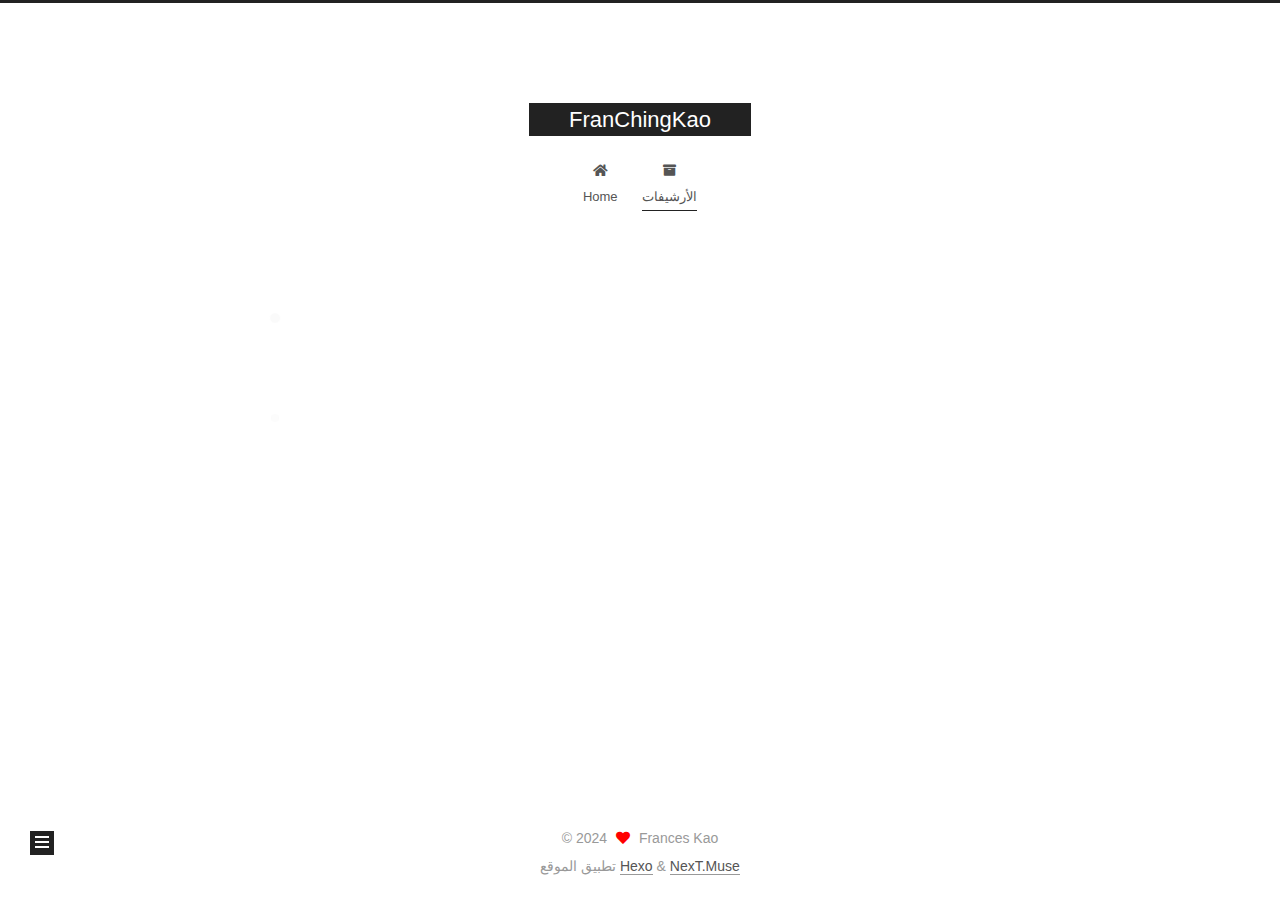
==== commit dee1279b: "Site updated: 2024-08-23 15:52:51" ====
--- a/archives/index.html
+++ b/archives/index.html
@@ -272,6 +272,10 @@
           <span class="site-state-item-name">المقالات</span>
         </a>
       </div>
+      <div class="site-state-item site-state-tags">
+        <span class="site-state-item-count">1</span>
+        <span class="site-state-item-name">الوسوم</span>
+      </div>
   </nav>
 </div>
 
--- a/css/main.css
+++ b/css/main.css
@@ -1168,7 +1168,7 @@
 }
 .links-of-author a::before,
 .links-of-author span.exturl::before {
-  background: #50ad93;
+  background: #e5ffcd;
   border-radius: 50%;
   content: ' ';
   display: inline-block;
